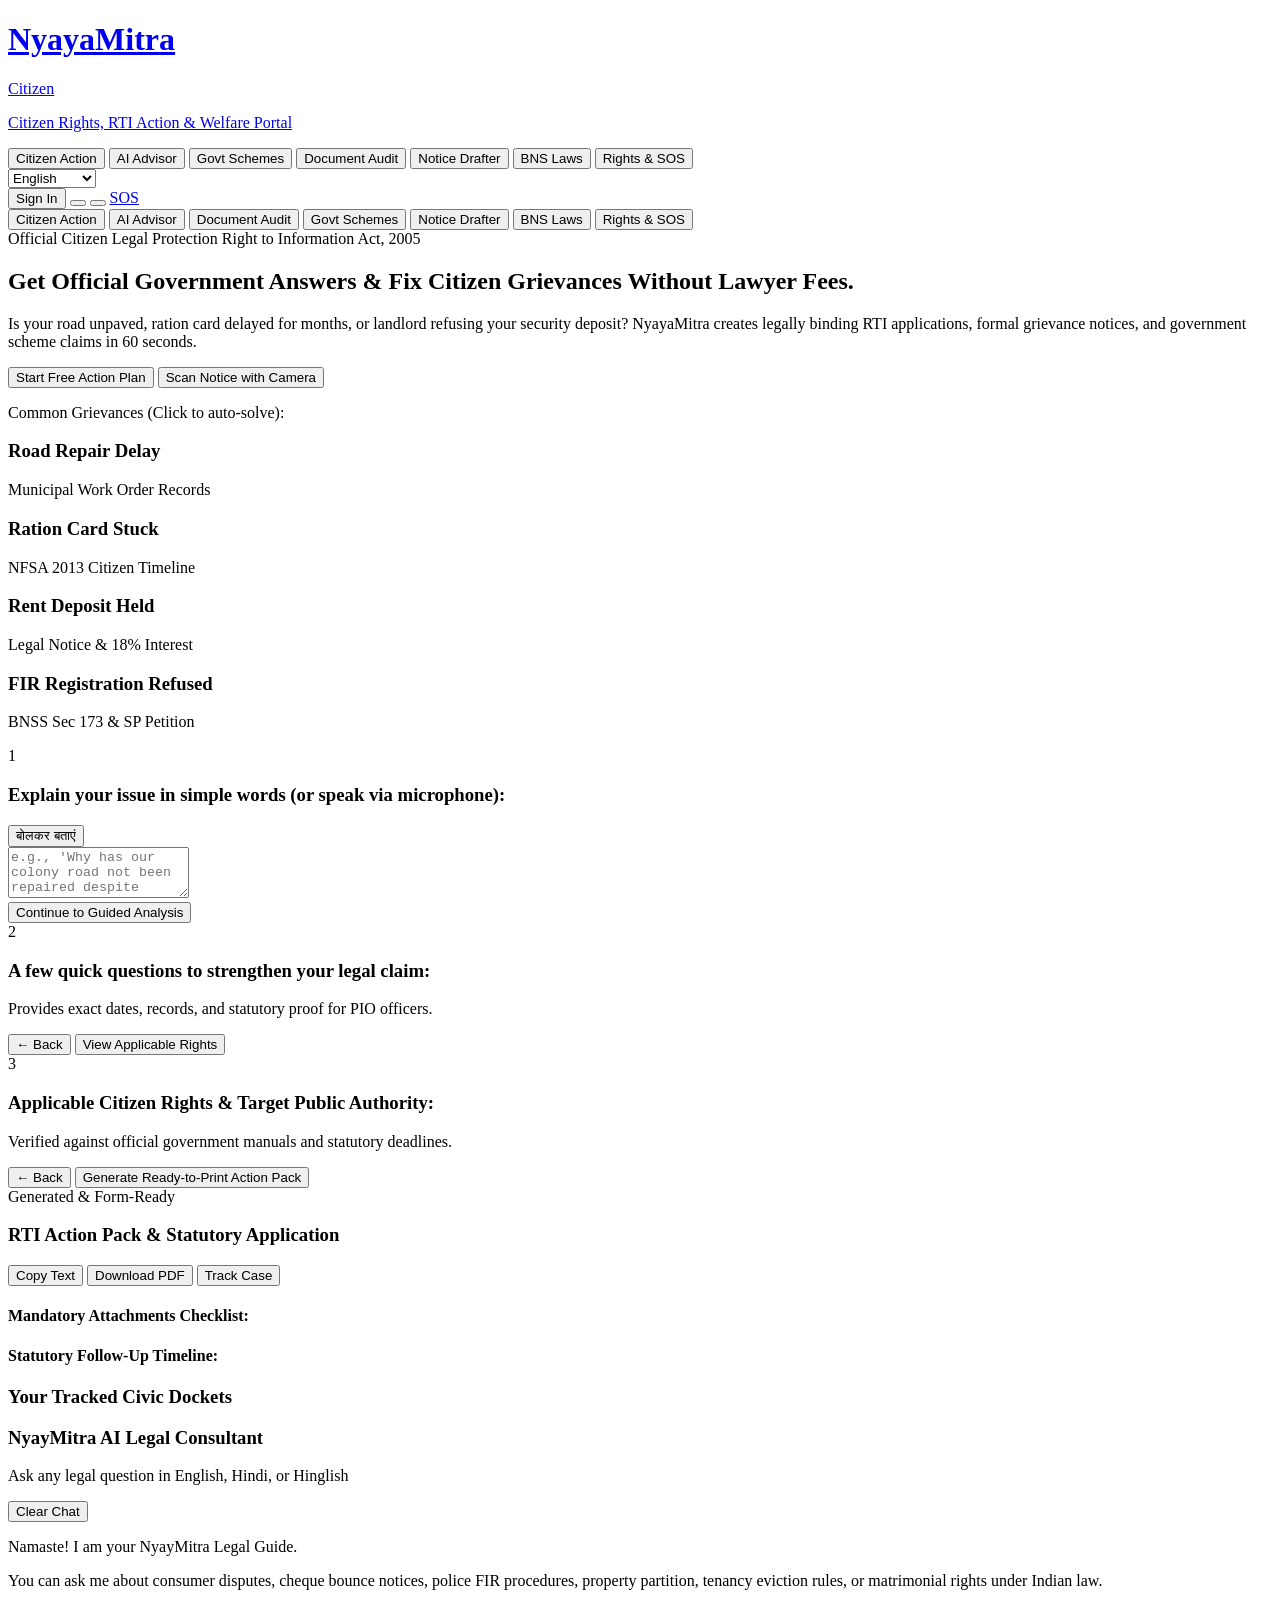
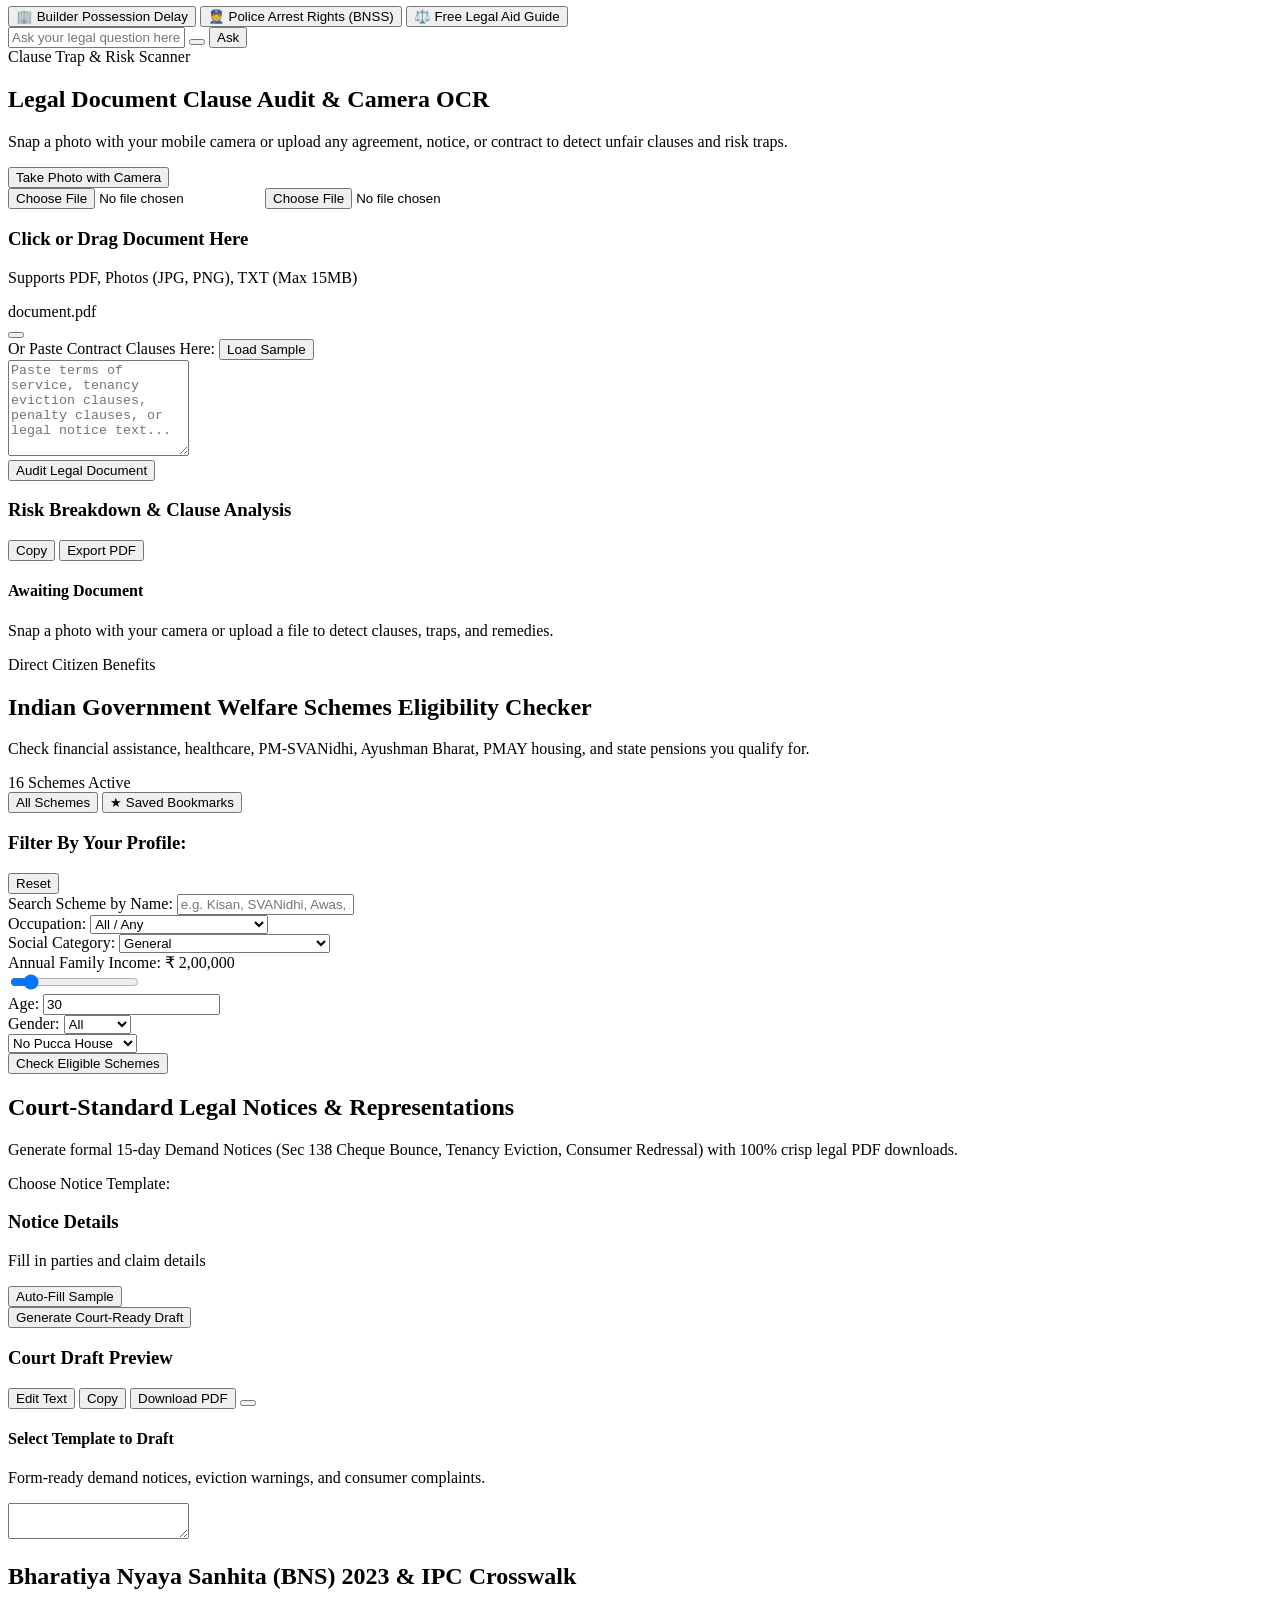
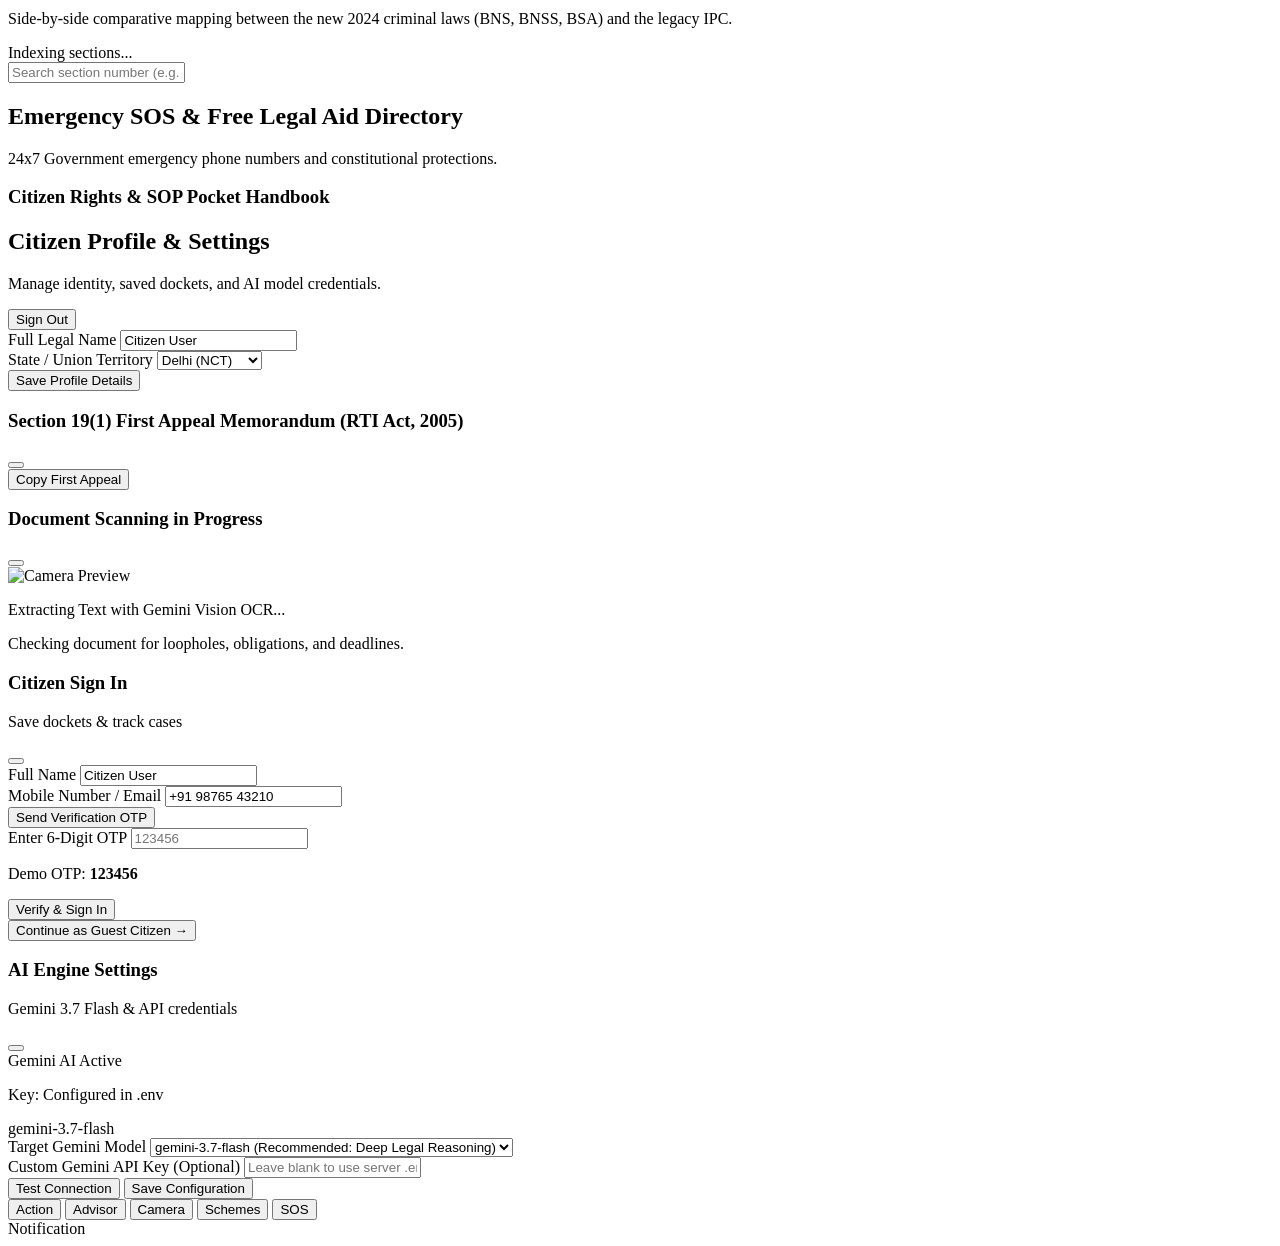
==== frontend/index.html @ b1fb7543 "fix(ux): resolve 15 usability heuristic issues across typography, layout, buttons, and accessibility" ====
<!DOCTYPE html>
<html lang="en">
<head>
  <meta charset="UTF-8" />
  <meta name="viewport" content="width=device-width, initial-scale=1.0, maximum-scale=1.0, user-scalable=no" />
  <title>NyayaMitra (न्यायमित्र) • Citizen Legal Rights, RTI Action & Welfare Portal</title>
  
  <!-- Modern Font Pairing: Plus Jakarta Sans (Primary Clean) + Fraunces (Editorial Display) + Fira Code -->
  <link rel="preconnect" href="https://fonts.googleapis.com">
  <link rel="preconnect" href="https://fonts.gstatic.com" crossorigin>
  <link href="https://fonts.googleapis.com/css2?family=Fira+Code:wght@400;500;600;700&family=Fraunces:ital,opsz,wght@0,9..144,500;0,9..144,600;0,9..144,700;0,9..144,800;1,9..144,600&family=Plus+Jakarta+Sans:ital,wght@0,300..800;1,300..800&display=swap" rel="stylesheet">
  
  <!-- Tailwind CSS CDN -->
  <script src="https://cdn.tailwindcss.com"></script>
  <script>
    tailwind.config = {
      darkMode: 'class',
      theme: {
        extend: {
          colors: {
            brand: {
              blue: '#004ac6',
              blueDark: '#003ea8',
              blueLight: '#dbe1ff',
              amber: '#d97706',
              amberLight: '#fef3c7',
              slate: '#0f172a'
            }
          },
          fontFamily: {
            sans: ['"Plus Jakarta Sans"', 'sans-serif'],
            heading: ['Fraunces', 'Georgia', 'serif'],
            mono: ['"Fira Code"', 'monospace']
          }
        }
      }
    }
  </script>

  <!-- Lucide Icons -->
  <script src="https://unpkg.com/lucide@latest"></script>
  
  <!-- Marked.js (Markdown parser) -->
  <script src="https://cdn.jsdelivr.net/npm/marked/marked.min.js"></script>

  <!-- html2pdf.js for client-side PDF export -->
  <script src="https://cdnjs.cloudflare.com/ajax/libs/html2pdf.js/0.10.1/html2pdf.bundle.min.js"></script>

  <!-- Custom Stylesheet -->
  <link rel="stylesheet" href="/css/styles.css?v=3.5" />
</head>
<body class="bg-slate-50 text-slate-900 min-h-screen flex flex-col antialiased selection:bg-blue-600 selection:text-white">

  <!-- ========================================== -->
  <!-- TOP APP HEADER & NAVIGATION (FIXES 8, 9, 12, 13) -->
  <!-- ========================================== -->
  <header class="header-nav sticky top-0 z-30 shadow-sm border-b border-slate-200 w-full bg-white/95 backdrop-blur-md overflow-x-hidden">
    <div class="max-w-7xl w-full mx-auto px-4 sm:px-6 lg:px-8">
      <div class="flex items-center justify-between h-16 gap-3">
        
        <!-- Logo & Brand Header Heading (Fix 9) -->
        <a href="#nyayasetu" onclick="window.nyayMitra?.switchTab('nyayasetu')" class="flex items-center gap-2.5 cursor-pointer group flex-shrink-0">
          <div class="w-9 h-9 rounded-lg bg-blue-600 text-white flex items-center justify-center shadow-md group-hover:bg-blue-700 transition-colors">
            <i data-lucide="scale" class="w-5 h-5"></i>
          </div>
          <div>
            <div class="flex items-center gap-1.5">
              <h1 class="font-bold text-base sm:text-lg tracking-tight text-slate-900 font-heading inline-block" data-i18n="brand.name">
                NyayaMitra
              </h1>
              <span class="text-xs px-1.5 py-0.5 rounded bg-blue-50 text-blue-700 font-mono font-bold border border-blue-200 uppercase">
                Citizen
              </span>
            </div>
            <!-- Legible Tagline >= 12px (Fix 4) -->
            <p class="text-xs text-slate-600 hidden xl:block" data-i18n="brand.tagline">Citizen Rights, RTI Action &amp; Welfare Portal</p>
          </div>
        </a>

        <!-- Desktop Navigation Tabs with Comfortable 6px Spacing (Fix 12) -->
        <nav class="hidden xl:flex items-center gap-1.5 p-1.5 rounded-lg bg-slate-100/90 border border-slate-200">
          <button class="nav-tab-btn active" data-tab="nyayasetu">
            <i data-lucide="compass" class="w-4 h-4"></i>
            <span data-i18n="nav.nyayasetu">Citizen Action</span>
          </button>
          <button class="nav-tab-btn" data-tab="chat">
            <i data-lucide="message-square" class="w-4 h-4"></i>
            <span data-i18n="nav.chat">AI Advisor</span>
          </button>
          <button class="nav-tab-btn" data-tab="schemes">
            <i data-lucide="award" class="w-4 h-4"></i>
            <span data-i18n="nav.schemes">Govt Schemes</span>
          </button>
          <button class="nav-tab-btn" data-tab="analyzer">
            <i data-lucide="scan" class="w-4 h-4"></i>
            <span data-i18n="nav.analyzer">Document Audit</span>
          </button>
          <button class="nav-tab-btn" data-tab="drafter">
            <i data-lucide="file-pen" class="w-4 h-4"></i>
            <span data-i18n="nav.drafter">Notice Drafter</span>
          </button>
          <button class="nav-tab-btn" data-tab="statutes">
            <i data-lucide="layers" class="w-4 h-4"></i>
            <span data-i18n="nav.statutes">BNS Laws</span>
          </button>
          <button class="nav-tab-btn" data-tab="rights">
            <i data-lucide="shield-alert" class="w-4 h-4"></i>
            <span data-i18n="nav.rights">Rights &amp; SOS</span>
          </button>
        </nav>

        <!-- Right Action Controls with Balanced Margins (Fix 13) -->
        <div class="flex items-center gap-2 flex-shrink-0">
          
          <!-- 8-Language Selector -->
          <div class="relative">
            <select id="language-select" class="appearance-none bg-white border border-slate-300 text-xs font-semibold text-slate-700 rounded-lg px-2.5 py-1.5 pr-7 focus:outline-none focus:border-blue-600 cursor-pointer shadow-sm">
              <option value="English">English</option>
              <option value="Hindi">हिन्दी (Hindi)</option>
              <option value="Hinglish">Hinglish</option>
              <option value="Marathi">मराठी</option>
              <option value="Bengali">বাংলা</option>
              <option value="Tamil">தமிழ்</option>
              <option value="Telugu">తెలుగు</option>
              <option value="Gujarati">ગુજરાતી</option>
            </select>
            <i data-lucide="globe" class="w-3.5 h-3.5 text-slate-400 absolute right-2 top-2.5 pointer-events-none"></i>
          </div>

          <!-- Citizen Auth Button / Pill -->
          <button id="header-user-pill" class="auth-open-btn btn btn-secondary btn-sm flex items-center gap-1.5">
            <i data-lucide="user" class="w-3.5 h-3.5 text-blue-600"></i>
            <span id="header-user-name">Sign In</span>
          </button>

          <!-- Day / Night Theme Toggle -->
          <button id="theme-toggle-btn" class="p-2 rounded-lg bg-white border border-slate-300 text-slate-700 hover:text-blue-600 hover:border-blue-400 transition-all shadow-sm" title="Toggle Day / Night Mode">
            <i id="theme-toggle-icon" data-lucide="moon" class="w-4 h-4"></i>
          </button>

          <!-- Settings -->
          <button id="settings-open-btn" class="p-2 rounded-lg bg-white border border-slate-300 text-slate-700 hover:text-blue-600 hover:border-blue-400 transition-all shadow-sm" title="Configure AI &amp; Model Settings">
            <i data-lucide="settings" class="w-4 h-4"></i>
          </button>

          <!-- SOS Quick Help Button -->
          <a href="#rights" onclick="window.nyayMitra?.switchTab('rights')" class="btn btn-danger btn-sm flex items-center gap-1 shadow-sm">
            <i data-lucide="phone-call" class="w-3.5 h-3.5"></i>
            <span>SOS</span>
          </a>
        </div>

      </div>

      <!-- Mobile / Tablet Scrollable Subnav Bar -->
      <div class="flex xl:hidden items-center overflow-x-auto py-2 px-0.5 gap-2 border-t border-slate-200 no-scrollbar touch-pan-x">
        <button class="nav-tab-btn active text-xs py-1.5 px-3 whitespace-nowrap rounded-lg flex items-center gap-1.5 shadow-sm" data-tab="nyayasetu">
          <i data-lucide="compass" class="w-3.5 h-3.5"></i> Citizen Action
        </button>
        <button class="nav-tab-btn text-xs py-1.5 px-3 whitespace-nowrap rounded-lg flex items-center gap-1.5 shadow-sm" data-tab="chat">
          <i data-lucide="message-square" class="w-3.5 h-3.5"></i> AI Advisor
        </button>
        <button class="nav-tab-btn text-xs py-1.5 px-3 whitespace-nowrap rounded-lg flex items-center gap-1.5 shadow-sm" data-tab="analyzer">
          <i data-lucide="scan" class="w-3.5 h-3.5"></i> Document Audit
        </button>
        <button class="nav-tab-btn text-xs py-1.5 px-3 whitespace-nowrap rounded-lg flex items-center gap-1.5 shadow-sm" data-tab="schemes">
          <i data-lucide="award" class="w-3.5 h-3.5"></i> Govt Schemes
        </button>
        <button class="nav-tab-btn text-xs py-1.5 px-3 whitespace-nowrap rounded-lg flex items-center gap-1.5 shadow-sm" data-tab="drafter">
          <i data-lucide="file-pen" class="w-3.5 h-3.5"></i> Notice Drafter
        </button>
        <button class="nav-tab-btn text-xs py-1.5 px-3 whitespace-nowrap rounded-lg flex items-center gap-1.5 shadow-sm" data-tab="statutes">
          <i data-lucide="layers" class="w-3.5 h-3.5"></i> BNS Laws
        </button>
        <button class="nav-tab-btn text-xs py-1.5 px-3 whitespace-nowrap rounded-lg flex items-center gap-1.5 shadow-sm" data-tab="rights">
          <i data-lucide="shield-alert" class="w-3.5 h-3.5"></i> Rights &amp; SOS
        </button>
      </div>
    </div>
  </header>

  <!-- ========================================== -->
  <!-- MAIN APPLICATION CONTAINER -->
  <!-- ========================================== -->
  <main class="flex-1 max-w-7xl w-full mx-auto p-4 sm:p-6 lg:p-8 space-y-6 pb-28 xl:pb-12">

    <!-- ========================================== -->
    <!-- TAB 1: NYAYASETU CITIZEN ACTION NAVIGATOR -->
    <!-- ========================================== -->
    <section id="view-nyayasetu" class="tab-view space-y-6 animate-fade-in">
      
      <!-- HERO BANNER -->
      <div class="glass-panel p-6 sm:p-8 space-y-5 bg-gradient-to-br from-white to-blue-50/40 border border-blue-100">
        <div class="flex flex-col lg:flex-row items-start lg:items-center justify-between gap-6">
          
          <div class="space-y-3 max-w-3xl">
            <div class="flex items-center gap-2">
              <span class="stamp-badge stamp-badge-blue">
                <i data-lucide="shield-check" class="w-3.5 h-3.5"></i>
                Official Citizen Legal Protection
              </span>
              <span class="text-xs text-slate-500 font-mono">Right to Information Act, 2005</span>
            </div>

            <h2 class="text-2xl sm:text-3xl lg:text-4xl font-bold tracking-tight text-slate-900 font-heading leading-tight">
              Get Official Government Answers &amp; Fix Citizen Grievances Without Lawyer Fees.
            </h2>

            <p class="text-sm sm:text-base text-slate-600 leading-relaxed font-sans">
              Is your road unpaved, ration card delayed for months, or landlord refusing your security deposit? NyayaMitra creates legally binding RTI applications, formal grievance notices, and government scheme claims in 60 seconds.
            </p>
          </div>

          <div class="flex flex-col sm:flex-row lg:flex-col gap-3 shrink-0 w-full lg:w-auto">
            <button onclick="document.getElementById('nyayasetu-step-1')?.scrollIntoView({behavior:'smooth'})" class="btn btn-primary px-5 py-3 text-sm shadow-md active:scale-95">
              <i data-lucide="sparkles" class="w-4 h-4"></i>
              <span>Start Free Action Plan</span>
            </button>
            <button onclick="window.nyayMitra?.switchTab('analyzer')" class="btn btn-secondary px-4 py-2.5 text-xs shadow-sm">
              <i data-lucide="camera" class="w-4 h-4 text-blue-600"></i>
              <span>Scan Notice with Camera</span>
            </button>
          </div>

        </div>

        <!-- 4 Fast Problem Clickers for Common Citizens -->
        <div class="pt-3 border-t border-slate-200/80">
          <p class="text-xs font-bold uppercase tracking-wider text-slate-500 mb-3 flex items-center gap-1.5">
            <i data-lucide="zap" class="w-3.5 h-3.5 text-amber-500"></i>
            Common Grievances (Click to auto-solve):
          </p>
          <div id="nyayasetu-demo-scenarios" class="grid grid-cols-1 sm:grid-cols-2 lg:grid-cols-4 gap-3">
            
            <div class="demo-pill glass-panel glass-panel-interactive p-3.5 rounded-lg border border-slate-200 hover:border-blue-400 flex items-center gap-3" data-problem="Why has our colony road not been repaired despite tender approval 6 months ago?">
              <div class="w-9 h-9 rounded-lg bg-amber-100 text-amber-700 flex items-center justify-center shrink-0">
                <i data-lucide="construction" class="w-4 h-4"></i>
              </div>
              <div>
                <h3 class="font-bold text-xs text-slate-900">Road Repair Delay</h3>
                <p class="text-xs text-slate-500">Municipal Work Order Records</p>
              </div>
            </div>

            <div class="demo-pill glass-panel glass-panel-interactive p-3.5 rounded-lg border border-slate-200 hover:border-blue-400 flex items-center gap-3" data-problem="My ration card application has been pending for over 90 days with no update from Food Inspector.">
              <div class="w-9 h-9 rounded-lg bg-emerald-100 text-emerald-700 flex items-center justify-center shrink-0">
                <i data-lucide="utensils" class="w-4 h-4"></i>
              </div>
              <div>
                <h3 class="font-bold text-xs text-slate-900">Ration Card Stuck</h3>
                <p class="text-xs text-slate-500">NFSA 2013 Citizen Timeline</p>
              </div>
            </div>

            <div class="demo-pill glass-panel glass-panel-interactive p-3.5 rounded-lg border border-slate-200 hover:border-blue-400 flex items-center gap-3" data-problem="Landlord has wrongfully withheld ₹50,000 security deposit after 30 days of vacating rental house.">
              <div class="w-9 h-9 rounded-lg bg-blue-100 text-blue-700 flex items-center justify-center shrink-0">
                <i data-lucide="home" class="w-4 h-4"></i>
              </div>
              <div>
                <h3 class="font-bold text-xs text-slate-900">Rent Deposit Held</h3>
                <p class="text-xs text-slate-500">Legal Notice &amp; 18% Interest</p>
              </div>
            </div>

            <div class="demo-pill glass-panel glass-panel-interactive p-3.5 rounded-lg border border-slate-200 hover:border-blue-400 flex items-center gap-3" data-problem="Police station refused to register my FIR regarding mobile theft and forced me to take loss report only.">
              <div class="w-9 h-9 rounded-lg bg-rose-100 text-rose-700 flex items-center justify-center shrink-0">
                <i data-lucide="shield-alert" class="w-4 h-4"></i>
              </div>
              <div>
                <h3 class="font-bold text-xs text-slate-900">FIR Registration Refused</h3>
                <p class="text-xs text-slate-500">BNSS Sec 173 &amp; SP Petition</p>
              </div>
            </div>

          </div>
        </div>
      </div>

      <!-- STEP 1: PROBLEM INPUT -->
      <div id="nyayasetu-step-1" class="glass-panel p-6 sm:p-8 space-y-4 bg-white border border-slate-200">
        <div class="flex items-center justify-between">
          <div class="flex items-center gap-2.5">
            <span class="w-7 h-7 rounded-full bg-blue-600 text-white font-bold text-xs flex items-center justify-center shadow-sm">1</span>
            <h3 class="font-bold text-base sm:text-lg text-slate-900 font-heading">
              Explain your issue in simple words (or speak via microphone):
            </h3>
          </div>
          <button id="nyayasetu-voice-btn" class="btn btn-secondary btn-sm flex items-center gap-1.5" title="बोलकर बताएं">
            <i data-lucide="mic" class="w-3.5 h-3.5 text-blue-600"></i>
            <span>बोलकर बताएं</span>
          </button>
        </div>

        <div class="relative">
          <textarea 
            id="nyayasetu-problem-input" 
            rows="3" 
            placeholder="e.g., 'Why has our colony road not been repaired despite tender approval 6 months ago?' or 'My ration card application has been stuck for 90 days with no update from food inspector'..." 
            class="w-full px-4 py-3 rounded-lg bg-white border border-slate-300 text-sm text-slate-900 placeholder-slate-400 focus:outline-none focus:ring-2 focus:ring-blue-500 focus:border-transparent transition-all shadow-inner"
          ></textarea>
        </div>

        <div class="flex justify-end">
          <button id="nyayasetu-problem-submit" class="btn btn-primary px-6 py-2.5 text-sm shadow-md flex items-center gap-2">
            <span>Continue to Guided Analysis</span>
            <i data-lucide="arrow-right" class="w-4 h-4"></i>
          </button>
        </div>
      </div>

      <!-- STEP 2: QUESTIONNAIRE -->
      <div id="nyayasetu-step-2" class="glass-panel p-6 sm:p-8 space-y-5 bg-white border border-slate-200 hidden">
        <div class="flex items-center gap-2.5 pb-3 border-b border-slate-200">
          <span class="w-7 h-7 rounded-full bg-blue-600 text-white font-bold text-xs flex items-center justify-center shadow-sm">2</span>
          <div>
            <h3 class="font-bold text-base text-slate-900 font-heading">A few quick questions to strengthen your legal claim:</h3>
            <p class="text-xs text-slate-600">Provides exact dates, records, and statutory proof for PIO officers.</p>
          </div>
        </div>

        <div id="nyayasetu-questionnaire-fields" class="space-y-4"></div>

        <div class="flex items-center justify-between pt-3 border-t border-slate-200">
          <button id="nyayasetu-step2-back" class="btn btn-secondary btn-sm">
            ← Back
          </button>
          <button id="nyayasetu-step2-next" class="btn btn-primary btn-sm shadow-md flex items-center gap-1.5">
            <span>View Applicable Rights</span>
            <i data-lucide="arrow-right" class="w-4 h-4"></i>
          </button>
        </div>
      </div>

      <!-- STEP 3: RIGHTS SUMMARY -->
      <div id="nyayasetu-step-3" class="glass-panel p-6 sm:p-8 space-y-5 bg-white border border-slate-200 hidden">
        <div class="flex items-center gap-2.5 pb-3 border-b border-slate-200">
          <span class="w-7 h-7 rounded-full bg-blue-600 text-white font-bold text-xs flex items-center justify-center shadow-sm">3</span>
          <div>
            <h3 class="font-bold text-base text-slate-900 font-heading">Applicable Citizen Rights &amp; Target Public Authority:</h3>
            <p class="text-xs text-slate-600">Verified against official government manuals and statutory deadlines.</p>
          </div>
        </div>

        <div id="nyayasetu-rights-summary" class="prose-legal text-sm"></div>

        <div class="flex items-center justify-between pt-3 border-t border-slate-200">
          <button id="nyayasetu-step3-back" class="btn btn-secondary btn-sm">
            ← Back
          </button>
          <button id="nyayasetu-step3-next" class="btn btn-success btn-sm shadow-md flex items-center gap-1.5">
            <i data-lucide="file-check" class="w-4 h-4"></i>
            <span>Generate Ready-to-Print Action Pack</span>
          </button>
        </div>
      </div>

      <!-- STEP 4: ACTION PACK & PDF -->
      <div id="nyayasetu-step-4" class="glass-panel p-6 sm:p-8 space-y-5 bg-white border border-slate-200 hidden">
        <div class="flex flex-col sm:flex-row items-start sm:items-center justify-between gap-3 pb-3 border-b border-slate-200">
          <div>
            <span class="stamp-badge stamp-badge-emerald mb-1">Generated &amp; Form-Ready</span>
            <h3 id="nyayasetu-ap-title" class="font-bold text-lg text-slate-900 font-heading">
              RTI Action Pack &amp; Statutory Application
            </h3>
          </div>
          <div class="flex gap-2 w-full sm:w-auto">
            <button id="nyayasetu-copy-rti-btn" class="btn btn-secondary btn-sm flex-1 sm:flex-initial">
              <i data-lucide="copy" class="w-3.5 h-3.5"></i> Copy Text
            </button>
            <button id="nyayasetu-download-ap-btn" class="btn btn-primary btn-sm flex-1 sm:flex-initial shadow-md">
              <i data-lucide="download" class="w-3.5 h-3.5"></i> Download PDF
            </button>
            <button id="nyayasetu-save-case-btn" class="btn btn-success btn-sm shadow-md">
              <i data-lucide="bookmark" class="w-3.5 h-3.5"></i> Track Case
            </button>
          </div>
        </div>

        <!-- Court Paper Style RTI Draft Preview -->
        <div class="court-paper p-6 sm:p-8 bg-white border border-slate-300 rounded-lg">
          <div id="nyayasetu-rti-draft" class="prose-legal text-sm"></div>
          <div id="nyayasetu-grievance-draft" class="hidden"></div>
        </div>

        <div class="grid grid-cols-1 md:grid-cols-2 gap-4 pt-2">
          <div class="p-4 rounded-lg bg-slate-50 border border-slate-200">
            <h4 class="font-bold text-xs uppercase tracking-wider text-slate-700 mb-2 flex items-center gap-1.5">
              <i data-lucide="check-square" class="w-4 h-4 text-blue-600"></i>
              Mandatory Attachments Checklist:
            </h4>
            <ul id="nyayasetu-checklist" class="space-y-1.5 text-xs text-slate-600"></ul>
          </div>

          <div class="p-4 rounded-lg bg-slate-50 border border-slate-200">
            <h4 class="font-bold text-xs uppercase tracking-wider text-slate-700 mb-2 flex items-center gap-1.5">
              <i data-lucide="calendar" class="w-4 h-4 text-amber-600"></i>
              Statutory Follow-Up Timeline:
            </h4>
            <div id="nyayasetu-timeline" class="space-y-2 text-xs text-slate-600"></div>
          </div>
        </div>
      </div>

      <!-- STEP 5: TRACKED CASES -->
      <div id="nyayasetu-step-5" class="glass-panel p-6 sm:p-8 space-y-4 bg-white border border-slate-200 hidden">
        <h3 class="font-bold text-lg text-slate-900 font-heading">Your Tracked Civic Dockets</h3>
        <div id="nyayasetu-tracked-cases-list" class="space-y-3"></div>
      </div>

    </section>

    <!-- ========================================== -->
    <!-- TAB 2: AI LEGAL ADVISOR (CHAT) -->
    <!-- ========================================== -->
    <section id="view-chat" class="tab-view hidden space-y-6 animate-fade-in">
      <div class="glass-panel p-5 sm:p-6 flex flex-col h-[650px] max-h-[80vh] bg-white border border-slate-200">
        <div class="flex items-center justify-between pb-3 mb-3 border-b border-slate-200">
          <div class="flex items-center gap-2.5">
            <div class="w-8 h-8 rounded-lg bg-blue-100 text-blue-700 flex items-center justify-center">
              <i data-lucide="bot" class="w-5 h-5"></i>
            </div>
            <div>
              <h3 class="font-bold text-sm text-slate-900">NyayMitra AI Legal Consultant</h3>
              <p class="text-xs text-slate-600">Ask any legal question in English, Hindi, or Hinglish</p>
            </div>
          </div>
          <button id="chat-clear-btn" class="btn btn-secondary btn-sm flex items-center gap-1">
            <i data-lucide="trash-2" class="w-3.5 h-3.5"></i> Clear Chat
          </button>
        </div>

        <div id="chat-messages" class="flex-1 overflow-y-auto space-y-3.5 pr-2">
          <!-- Initial Bot Welcome Message -->
          <div class="flex items-start gap-2.5">
            <div class="w-7 h-7 rounded-full bg-blue-600 text-white flex items-center justify-center text-xs shrink-0 mt-0.5">
              <i data-lucide="scale" class="w-3.5 h-3.5"></i>
            </div>
            <div class="chat-bubble-bot p-4 rounded-2xl bg-white border border-slate-200 text-slate-800 text-xs sm:text-sm space-y-2 shadow-sm flex-1">
              <p class="font-bold text-xs text-blue-700">Namaste! I am your NyayMitra Legal Guide.</p>
              <p>You can ask me about consumer disputes, cheque bounce notices, police FIR procedures, property partition, tenancy eviction rules, or matrimonial rights under Indian law.</p>
              <div id="quick-prompt-chips" class="flex flex-wrap gap-1.5 pt-1">
                <button class="quick-chip text-xs px-3 py-1.5 rounded-lg bg-slate-100 hover:bg-blue-50 hover:text-blue-700 border border-slate-200 transition-colors" data-prompt="What should I do if a builder delays flat possession by 2 years?">
                  🏢 Builder Possession Delay
                </button>
                <button class="quick-chip text-xs px-3 py-1.5 rounded-lg bg-slate-100 hover:bg-blue-50 hover:text-blue-700 border border-slate-200 transition-colors" data-prompt="Can police arrest someone without a warrant in a bailable offence?">
                  👮 Police Arrest Rights (BNSS)
                </button>
                <button class="quick-chip text-xs px-3 py-1.5 rounded-lg bg-slate-100 hover:bg-blue-50 hover:text-blue-700 border border-slate-200 transition-colors" data-prompt="How do I get free legal aid from NALSA / DLSA?">
                  ⚖️ Free Legal Aid Guide
                </button>
              </div>
            </div>
          </div>
        </div>

        <div class="pt-3 border-t border-slate-200">
          <div class="flex items-center gap-2">
            <input 
              id="chat-input" 
              type="text" 
              placeholder="Ask your legal question here (e.g. 'How to respond to a legal notice?')..." 
              class="flex-1 px-4 py-2.5 rounded-lg bg-white border border-slate-300 text-xs sm:text-sm text-slate-900 focus:outline-none focus:border-blue-600 shadow-inner"
            />
            <button id="chat-voice-btn" class="btn btn-secondary p-2.5" title="Voice Input">
              <i data-lucide="mic" class="w-4 h-4"></i>
            </button>
            <button id="chat-send-btn" class="btn btn-primary px-4 py-2.5 text-xs sm:text-sm shadow-md flex items-center gap-1.5">
              <span>Ask</span>
              <i data-lucide="send" class="w-3.5 h-3.5"></i>
            </button>
          </div>
        </div>
      </div>
    </section>

    <!-- ========================================== -->
    <!-- TAB 3: DOCUMENT AUDIT & MOBILE CAMERA OCR (FIXES 6, 7, 10, 14, 15) -->
    <!-- ========================================== -->
    <section id="view-analyzer" class="tab-view hidden space-y-6 animate-fade-in">
      <div class="glass-panel p-6 rounded-2xl bg-gradient-to-r from-blue-50/60 to-white border border-blue-100">
        <div class="flex flex-col md:flex-row items-start md:items-center justify-between gap-4 py-1">
          <div>
            <span class="stamp-badge stamp-badge-blue mb-1.5">Clause Trap &amp; Risk Scanner</span>
            <h2 class="text-xl sm:text-2xl font-bold text-slate-900 font-heading">
              Legal Document Clause Audit &amp; Camera OCR
            </h2>
            <p class="text-xs sm:text-sm text-slate-600 mt-1">
              Snap a photo with your mobile camera or upload any agreement, notice, or contract to detect unfair clauses and risk traps.
            </p>
          </div>
          
          <!-- Vertically Aligned Action Button (Fix 15) -->
          <button id="analyzer-camera-btn" class="btn btn-primary w-full md:w-auto md:self-center px-4 py-2.5 text-xs sm:text-sm shadow-md flex items-center justify-center gap-2 shrink-0">
            <i data-lucide="camera" class="w-4 h-4"></i>
            <span>Take Photo with Camera</span>
          </button>
        </div>
      </div>

      <div class="grid grid-cols-1 lg:grid-cols-12 gap-6">
        <!-- Input Column -->
        <div class="lg:col-span-5 space-y-4">
          <div class="glass-panel p-5 space-y-4 bg-white border border-slate-200">
            
            <input type="file" id="analyzer-file-input" accept=".pdf,.txt,.md,.jpg,.jpeg,.png,.webp" class="hidden" />
            <input type="file" id="analyzer-camera-input" accept="image/*" capture="environment" class="hidden" />

            <!-- Dropzone with Logical H3 Heading (Fix 10) & Accessible Font Size (Fix 6) -->
            <div id="analyzer-dropzone" class="border-2 border-dashed border-slate-300 hover:border-blue-500 rounded-lg p-6 text-center cursor-pointer transition-all bg-slate-50/60 hover:bg-blue-50/30">
              <div class="w-11 h-11 rounded-lg bg-blue-100 text-blue-600 flex items-center justify-center mx-auto mb-2.5">
                <i data-lucide="upload-cloud" class="w-5 h-5"></i>
              </div>
              <h3 class="text-sm font-bold text-slate-800">Click or Drag Document Here</h3>
              <p class="text-xs text-slate-600 mt-1">Supports PDF, Photos (JPG, PNG), TXT (Max 15MB)</p>
            </div>

            <div id="analyzer-file-status" class="hidden p-3 rounded-lg bg-blue-50 border border-blue-200 flex items-center justify-between">
              <div class="flex items-center gap-2 overflow-hidden">
                <i data-lucide="file-check" class="w-4 h-4 text-blue-600 shrink-0"></i>
                <span id="analyzer-filename" class="text-xs font-semibold text-blue-900 truncate">document.pdf</span>
              </div>
              <button id="analyzer-remove-file" class="text-slate-400 hover:text-red-600 p-1"><i data-lucide="x" class="w-4 h-4"></i></button>
            </div>

            <div>
              <div class="flex justify-between items-center mb-1.5">
                <label class="text-xs font-bold text-slate-700">Or Paste Contract Clauses Here:</label>
                <!-- Prominent Secondary Action Button (Fix 14) -->
                <button id="analyzer-sample-doc-btn" class="px-2.5 py-1 rounded-lg bg-blue-50 hover:bg-blue-100 text-blue-700 text-xs font-semibold flex items-center gap-1 border border-blue-200 transition-colors">
                  <i data-lucide="file-text" class="w-3 h-3"></i>
                  <span>Load Sample</span>
                </button>
              </div>
              <textarea 
                id="analyzer-text-input" 
                rows="6" 
                placeholder="Paste terms of service, tenancy eviction clauses, penalty clauses, or legal notice text..." 
                class="w-full px-3.5 py-2.5 rounded-lg bg-white border border-slate-300 text-xs text-slate-900 focus:outline-none focus:border-blue-600 shadow-inner font-mono"
              ></textarea>
            </div>

            <button id="analyzer-submit-btn" class="btn btn-primary w-full py-3 text-xs sm:text-sm shadow-md flex items-center justify-center gap-2">
              <i data-lucide="shield-search" class="w-4 h-4"></i>
              <span>Audit Legal Document</span>
            </button>
          </div>
        </div>

        <!-- Analysis Results Column -->
        <div class="lg:col-span-7">
          <div class="glass-panel p-5 min-h-[500px] flex flex-col bg-white border border-slate-200">
            <!-- Non-all-caps section heading (Fix 7) -->
            <div class="flex items-center justify-between pb-3 mb-3 border-b border-slate-200">
              <h3 class="text-sm font-bold text-slate-900 flex items-center gap-2">
                <i data-lucide="clipboard-check" class="w-4 h-4 text-blue-600"></i>
                Risk Breakdown &amp; Clause Analysis
              </h3>
              <div class="flex gap-2">
                <button id="analyzer-copy-btn" class="btn btn-secondary btn-sm flex items-center gap-1">
                  <i data-lucide="copy" class="w-3.5 h-3.5"></i> <span>Copy</span>
                </button>
                <button id="analyzer-pdf-btn" class="btn btn-primary btn-sm flex items-center gap-1 shadow-sm">
                  <i data-lucide="download" class="w-3.5 h-3.5"></i> <span>Export PDF</span>
                </button>
              </div>
            </div>

            <div id="analyzer-results-placeholder" class="flex-1 flex flex-col items-center justify-center p-10 text-center text-slate-400">
              <div class="w-14 h-14 rounded-lg bg-blue-50 text-blue-600 flex items-center justify-center mb-3">
                <i data-lucide="scan" class="w-7 h-7"></i>
              </div>
              <h4 class="font-bold text-slate-700 text-sm mb-1">Awaiting Document</h4>
              <p class="text-xs text-slate-600 max-w-sm">Snap a photo with your camera or upload a file to detect clauses, traps, and remedies.</p>
            </div>

            <div id="analyzer-results-box" class="hidden flex-1 overflow-y-auto max-h-[550px] pr-2">
              <div id="analyzer-results-content" class="prose-legal text-xs sm:text-sm"></div>
            </div>
          </div>
        </div>
      </div>
    </section>

    <!-- ========================================== -->
    <!-- TAB 4: WELFARE SCHEMES CHECKER -->
    <!-- ========================================== -->
    <section id="view-schemes" class="tab-view hidden space-y-6 animate-fade-in">
      <div class="glass-panel p-6 rounded-2xl bg-gradient-to-r from-emerald-50/60 to-white border border-emerald-100">
        <div class="flex flex-col md:flex-row items-start md:items-center justify-between gap-4">
          <div>
            <span class="stamp-badge stamp-badge-emerald mb-1">Direct Citizen Benefits</span>
            <h2 class="text-xl sm:text-2xl font-bold text-slate-900 font-heading">
              Indian Government Welfare Schemes Eligibility Checker
            </h2>
            <p class="text-xs sm:text-sm text-slate-600 mt-0.5">
              Check financial assistance, healthcare, PM-SVANidhi, Ayushman Bharat, PMAY housing, and state pensions you qualify for.
            </p>
          </div>
          <span id="schemes-match-count" class="px-3 py-1 rounded-lg text-xs font-mono font-bold bg-emerald-100 text-emerald-800 border border-emerald-200">
            16 Schemes Active
          </span>
        </div>

        <div class="flex items-center gap-2 pt-3 border-t border-emerald-100/80">
          <button id="schemes-tab-all-btn" class="btn btn-success btn-sm shadow-sm">
            All Schemes
          </button>
          <button id="schemes-tab-bookmarked-btn" class="btn btn-secondary btn-sm">
            ★ Saved Bookmarks
          </button>
        </div>
      </div>

      <div class="grid grid-cols-1 lg:grid-cols-12 gap-6">
        <!-- Filter Form -->
        <div class="lg:col-span-4 glass-panel p-5 space-y-4 bg-white border border-slate-200">
          <div class="flex justify-between items-center border-b border-slate-200 pb-2">
            <h3 class="font-bold text-sm text-slate-800">Filter By Your Profile:</h3>
            <button id="scheme-reset-btn" class="text-xs text-slate-600 hover:text-slate-900 font-medium">Reset</button>
          </div>

          <div>
            <label class="block text-xs font-bold text-slate-700 mb-1">Search Scheme by Name:</label>
            <input id="scheme-search-input" type="text" placeholder="e.g. Kisan, SVANidhi, Awas, Ayushman..." class="w-full px-3 py-2 rounded-lg bg-white border border-slate-300 text-xs text-slate-800 shadow-inner" />
          </div>
          
          <div>
            <label class="block text-xs font-bold text-slate-700 mb-1">Occupation:</label>
            <select id="scheme-occ-select" class="w-full px-3 py-2 rounded-lg bg-white border border-slate-300 text-xs font-semibold text-slate-800 shadow-inner">
              <option value="Any">All / Any</option>
              <option value="Street Vendor">Street Vendor / Small Stall</option>
              <option value="Farmer">Farmer / Agriculture</option>
              <option value="Construction Worker">Construction / Daily Wage</option>
              <option value="Student">Student / Unemployed</option>
              <option value="Salaried">Salaried / Private</option>
            </select>
          </div>

          <div>
            <label class="block text-xs font-bold text-slate-700 mb-1">Social Category:</label>
            <select id="scheme-cat-select" class="w-full px-3 py-2 rounded-lg bg-white border border-slate-300 text-xs font-semibold text-slate-800 shadow-inner">
              <option value="General">General</option>
              <option value="OBC">OBC (Other Backward Classes)</option>
              <option value="SC">SC (Scheduled Caste)</option>
              <option value="ST">ST (Scheduled Tribe)</option>
              <option value="EWS">EWS (Economically Weaker)</option>
            </select>
          </div>

          <div>
            <div class="flex justify-between items-center mb-1">
              <label class="text-xs font-bold text-slate-700">Annual Family Income:</label>
              <span id="scheme-income-display" class="text-xs font-mono font-bold text-emerald-700">₹ 2,00,000</span>
            </div>
            <input id="scheme-income-input" type="range" min="30000" max="1500000" step="10000" value="200000" class="w-full accent-emerald-600" />
          </div>

          <div class="grid grid-cols-2 gap-2">
            <div>
              <label class="block text-xs font-bold text-slate-700 mb-1">Age:</label>
              <input id="scheme-age-input" type="number" value="30" class="w-full px-3 py-2 rounded-lg bg-white border border-slate-300 text-xs text-slate-800 shadow-inner" />
            </div>
            <div>
              <label class="block text-xs font-bold text-slate-700 mb-1">Gender:</label>
              <select id="scheme-gender-select" class="w-full px-3 py-2 rounded-lg bg-white border border-slate-300 text-xs text-slate-800 shadow-inner">
                <option value="All">All</option>
                <option value="Female">Female</option>
                <option value="Male">Male</option>
              </select>
            </div>
          </div>

          <div class="hidden">
            <select id="scheme-housing-select">
              <option value="no">No Pucca House</option>
              <option value="yes">Has Pucca House</option>
            </select>
          </div>

          <div id="schemes-category-tabs" class="flex flex-wrap gap-1 pt-1"></div>

          <button id="scheme-find-btn" class="btn btn-success w-full py-2.5 text-xs shadow-md flex items-center justify-center gap-1.5">
            <i data-lucide="search" class="w-4 h-4"></i> Check Eligible Schemes
          </button>
        </div>

        <!-- Schemes Grid -->
        <div class="lg:col-span-8 space-y-4">
          <div id="schemes-results-grid" class="grid grid-cols-1 sm:grid-cols-2 gap-4"></div>
        </div>
      </div>
    </section>

    <!-- ========================================== -->
    <!-- TAB 5: NOTICE & LEGAL DRAFTING -->
    <!-- ========================================== -->
    <section id="view-drafter" class="tab-view hidden space-y-6 animate-fade-in">
      <div class="glass-panel p-6 rounded-2xl bg-gradient-to-r from-blue-50/60 to-white border border-blue-100">
        <h2 class="text-xl sm:text-2xl font-bold text-slate-900 font-heading">
          Court-Standard Legal Notices &amp; Representations
        </h2>
        <p class="text-xs sm:text-sm text-slate-600 mt-0.5">
          Generate formal 15-day Demand Notices (Sec 138 Cheque Bounce, Tenancy Eviction, Consumer Redressal) with 100% crisp legal PDF downloads.
        </p>
      </div>

      <div class="grid grid-cols-1 lg:grid-cols-12 gap-6">
        <div class="lg:col-span-5 space-y-4">
          <div class="glass-panel p-5 space-y-4 bg-white border border-slate-200">
            <div>
              <label class="block text-xs font-bold text-slate-700 mb-1">Choose Notice Template:</label>
              <div id="drafter-template-list" class="space-y-1.5 max-h-[160px] overflow-y-auto pr-1"></div>
            </div>

            <div class="pt-2 border-t border-slate-200">
              <div class="flex justify-between items-center mb-2">
                <div>
                  <h3 class="font-bold text-xs text-slate-900">Notice Details</h3>
                  <p id="drafter-form-desc" class="text-xs text-slate-600">Fill in parties and claim details</p>
                </div>
                <button id="drafter-fill-sample-btn" class="btn btn-secondary btn-sm text-blue-700">Auto-Fill Sample</button>
              </div>
              <div id="drafter-dynamic-form" class="space-y-3 max-h-[360px] overflow-y-auto pr-1"></div>
            </div>

            <button id="drafter-generate-btn" class="btn btn-primary w-full py-2.5 text-xs shadow-md flex items-center justify-center gap-1.5">
              <i data-lucide="sparkles" class="w-4 h-4"></i> Generate Court-Ready Draft
            </button>
          </div>
        </div>

        <div class="lg:col-span-7">
          <div class="glass-panel p-5 min-h-[500px] flex flex-col bg-white border border-slate-200">
            <div class="flex items-center justify-between pb-3 mb-3 border-b border-slate-200">
              <h3 class="text-sm font-bold text-slate-900 flex items-center gap-1.5">
                <i data-lucide="file-text" class="w-4 h-4 text-blue-600"></i>
                Court Draft Preview
              </h3>
              <div class="flex gap-2">
                <button id="drafter-view-toggle" class="btn btn-secondary btn-sm flex items-center gap-1">
                  <i data-lucide="code" class="w-3.5 h-3.5"></i> <span>Edit Text</span>
                </button>
                <button id="drafter-copy-btn" class="btn btn-secondary btn-sm flex items-center gap-1">
                  <i data-lucide="copy" class="w-3.5 h-3.5"></i> Copy
                </button>
                <button id="drafter-pdf-btn" class="btn btn-primary btn-sm flex items-center gap-1 shadow-md">
                  <i data-lucide="download" class="w-3.5 h-3.5"></i> Download PDF
                </button>
                <button id="drafter-print-btn" class="hidden"></button>
              </div>
            </div>

            <div id="drafter-preview-placeholder" class="flex-1 flex flex-col items-center justify-center p-10 text-center text-slate-400">
              <div class="w-12 h-12 rounded-lg bg-blue-50 text-blue-600 flex items-center justify-center mb-2">
                <i data-lucide="file-text" class="w-6 h-6"></i>
              </div>
              <h4 class="font-bold text-slate-700 text-sm">Select Template to Draft</h4>
              <p class="text-xs text-slate-600">Form-ready demand notices, eviction warnings, and consumer complaints.</p>
            </div>

            <div id="drafter-preview-content-box" class="hidden flex-1 overflow-y-auto max-h-[550px]">
              <div id="court-document-preview" class="court-paper p-6 prose-legal text-xs sm:text-sm bg-white text-slate-900 border border-slate-300 rounded-lg"></div>
              <textarea id="drafter-raw-editor" class="hidden w-full h-[400px] p-4 font-mono text-xs border border-slate-300 rounded-lg bg-white"></textarea>
            </div>
          </div>
        </div>
      </div>
    </section>

    <!-- ========================================== -->
    <!-- TAB 6: BNS / IPC STATUTE CROSSWALK -->
    <!-- ========================================== -->
    <section id="view-statutes" class="tab-view hidden space-y-6 animate-fade-in">
      <div class="glass-panel p-6 space-y-4 bg-white border border-slate-200">
        <div class="flex flex-col sm:flex-row sm:items-center justify-between gap-2">
          <div>
            <h2 class="text-xl sm:text-2xl font-bold text-slate-900 font-heading">
              Bharatiya Nyaya Sanhita (BNS) 2023 &amp; IPC Crosswalk
            </h2>
            <p class="text-xs sm:text-sm text-slate-600">
              Side-by-side comparative mapping between the new 2024 criminal laws (BNS, BNSS, BSA) and the legacy IPC.
            </p>
          </div>
          <span id="statutes-count-badge" class="px-3 py-1 rounded-lg text-xs font-mono font-bold bg-blue-50 text-blue-700 border border-blue-200">
            Indexing sections...
          </span>
        </div>

        <div class="space-y-2">
          <div class="relative">
            <i data-lucide="search" class="w-4 h-4 text-slate-400 absolute left-3.5 top-3"></i>
            <input 
              id="statutes-search-input" 
              type="text" 
              placeholder="Search section number (e.g. '420', '302', '138') or keyword ('Theft', 'Cheating', 'Bail')..." 
              class="w-full pl-10 pr-4 py-2.5 rounded-lg bg-white border border-slate-300 text-xs sm:text-sm text-slate-800 shadow-inner"
            />
          </div>
          <div id="statutes-category-filters" class="flex items-center gap-1.5 overflow-x-auto pb-1 no-scrollbar"></div>
        </div>
      </div>

      <div id="statutes-grid" class="grid grid-cols-1 md:grid-cols-2 lg:grid-cols-3 gap-4"></div>
    </section>

    <!-- ========================================== -->
    <!-- TAB 7: CITIZEN RIGHTS & SOS HELPLINES -->
    <!-- ========================================== -->
    <section id="view-rights" class="tab-view hidden space-y-6 animate-fade-in">
      <div class="glass-panel p-6 bg-gradient-to-r from-red-50 to-white border border-red-100">
        <h2 class="text-xl sm:text-2xl font-bold text-slate-900 font-heading flex items-center gap-2 text-red-700">
          <i data-lucide="phone-call" class="w-6 h-6 text-red-600"></i>
          Emergency SOS &amp; Free Legal Aid Directory
        </h2>
        <p class="text-xs sm:text-sm text-slate-600 mt-1">
          24x7 Government emergency phone numbers and constitutional protections.
        </p>
      </div>

      <div id="emergency-helplines-grid" class="grid grid-cols-1 sm:grid-cols-2 lg:grid-cols-3 gap-4"></div>

      <div class="space-y-4">
        <h3 class="font-bold text-base text-slate-900 font-heading">Citizen Rights &amp; SOP Pocket Handbook</h3>
        <div id="rights-guides-grid" class="grid grid-cols-1 md:grid-cols-2 gap-4"></div>
      </div>
    </section>

    <!-- ========================================== -->
    <!-- TAB 8: CITIZEN PROFILE & SYSTEM SETTINGS -->
    <!-- ========================================== -->
    <section id="view-profile" class="tab-view hidden space-y-6 animate-fade-in">
      <div class="glass-panel p-6 space-y-5 bg-white border border-slate-200">
        <div class="flex items-center justify-between pb-3 border-b border-slate-200">
          <div>
            <h2 class="text-xl sm:text-2xl font-bold text-slate-900 font-heading">Citizen Profile &amp; Settings</h2>
            <p id="auth-status-display" class="text-xs text-slate-600">Manage identity, saved dockets, and AI model credentials.</p>
          </div>
          <button id="auth-logout-btn" class="btn btn-danger btn-sm">
            Sign Out
          </button>
        </div>

        <div class="grid grid-cols-1 md:grid-cols-2 gap-4">
          <div>
            <label class="block text-xs font-bold text-slate-700 mb-1">Full Legal Name</label>
            <input id="profile-name-input" type="text" value="Citizen User" class="w-full px-3.5 py-2.5 rounded-lg bg-white border border-slate-300 text-xs font-semibold text-slate-800 shadow-inner" />
          </div>

          <div>
            <label class="block text-xs font-bold text-slate-700 mb-1">State / Union Territory</label>
            <select class="w-full px-3.5 py-2.5 rounded-lg bg-white border border-slate-300 text-xs font-semibold text-slate-800 shadow-inner">
              <option selected>Delhi (NCT)</option>
              <option>Uttar Pradesh</option>
              <option>Maharashtra</option>
              <option>Bihar</option>
              <option>Rajasthan</option>
              <option>Karnataka</option>
              <option>West Bengal</option>
            </select>
          </div>
        </div>

        <button onclick="window.nyayMitra?.showToast('Profile updated!')" class="btn btn-primary text-xs shadow-md">
          Save Profile Details
        </button>
      </div>
    </section>

  </main>

  <!-- ========================================== -->
  <!-- FIRST APPEAL MODAL (NYAYASETU) -->
  <!-- ========================================== -->
  <div id="nyayasetu-appeal-modal" class="modal-overlay fixed inset-0 z-50 flex items-center justify-center p-4 hidden">
    <div class="glass-panel max-w-3xl w-full p-6 space-y-4 shadow-2xl relative max-h-[90vh] flex flex-col rounded-2xl bg-white">
      <div class="flex items-center justify-between border-b border-slate-200 pb-3">
        <h3 class="text-base font-bold text-blue-700 flex items-center gap-2 font-heading">
          <i data-lucide="scale" class="w-4 h-4"></i>
          Section 19(1) First Appeal Memorandum (RTI Act, 2005)
        </h3>
        <button id="nyayasetu-appeal-close" class="text-slate-400 hover:text-slate-700 p-1">
          <i data-lucide="x" class="w-4 h-4"></i>
        </button>
      </div>

      <div id="nyayasetu-appeal-content" class="court-paper p-6 sm:p-8 flex-1 overflow-y-auto prose-legal text-xs sm:text-sm bg-white text-slate-900 border border-slate-300 rounded-lg"></div>

      <div class="pt-2 flex items-center justify-end gap-2 border-t border-slate-200">
        <button id="nyayasetu-appeal-copy" class="btn btn-primary btn-sm shadow-sm flex items-center gap-1.5">
          <i data-lucide="copy" class="w-3.5 h-3.5"></i>
          <span>Copy First Appeal</span>
        </button>
      </div>
    </div>
  </div>

  <!-- ========================================== -->
  <!-- CAMERA SCANNER VIEWFINDER MODAL -->
  <!-- ========================================== -->
  <div id="analyzer-scanner-modal" class="modal-overlay fixed inset-0 z-50 flex items-center justify-center p-4 hidden">
    <div class="glass-panel max-w-md w-full p-5 space-y-4 shadow-2xl relative rounded-2xl bg-slate-900 text-white">
      <div class="flex items-center justify-between border-b border-slate-700 pb-3">
        <div class="flex items-center gap-2">
          <i data-lucide="camera" class="w-5 h-5 text-blue-400"></i>
          <h3 class="font-bold text-sm">Document Scanning in Progress</h3>
        </div>
        <button id="analyzer-scanner-close" class="text-slate-400 hover:text-white p-1">
          <i data-lucide="x" class="w-4 h-4"></i>
        </button>
      </div>

      <div class="scanner-viewfinder">
        <img id="analyzer-scanner-preview" class="w-full h-full object-cover opacity-80" src="" alt="Camera Preview" />
        <div class="scanner-laser"></div>
      </div>

      <div class="text-center space-y-1">
        <p class="font-bold text-xs text-blue-300">Extracting Text with Gemini Vision OCR...</p>
        <p class="text-xs text-slate-400">Checking document for loopholes, obligations, and deadlines.</p>
      </div>
    </div>
  </div>

  <!-- ========================================== -->
  <!-- CITIZEN AUTHENTICATION MODAL -->
  <!-- ========================================== -->
  <div id="auth-modal" class="modal-overlay fixed inset-0 z-50 flex items-center justify-center p-4 hidden">
    <div class="glass-panel max-w-sm w-full p-6 space-y-4 shadow-2xl relative rounded-2xl bg-white text-slate-900">
      <div class="flex items-center justify-between border-b border-slate-200 pb-3">
        <div class="flex items-center gap-2">
          <div class="w-8 h-8 rounded-lg bg-blue-600 text-white flex items-center justify-center">
            <i data-lucide="user" class="w-4 h-4"></i>
          </div>
          <div>
            <h3 class="font-bold text-sm text-slate-900">Citizen Sign In</h3>
            <p class="text-xs text-slate-600">Save dockets &amp; track cases</p>
          </div>
        </div>
        <button id="auth-close-btn" class="text-slate-400 hover:text-slate-700 p-1">
          <i data-lucide="x" class="w-4 h-4"></i>
        </button>
      </div>

      <!-- Step 1: Phone / Name -->
      <div id="auth-phone-step" class="space-y-3">
        <div>
          <label class="block text-xs font-bold text-slate-700 mb-1">Full Name</label>
          <input id="auth-name-input" type="text" placeholder="e.g. Shubham Sharma" value="Citizen User" class="w-full px-3 py-2 rounded-lg bg-slate-50 border border-slate-300 text-xs text-slate-900 font-medium" />
        </div>
        <div>
          <label class="block text-xs font-bold text-slate-700 mb-1">Mobile Number / Email</label>
          <input id="auth-phone-input" type="text" placeholder="+91 98765 43210" value="+91 98765 43210" class="w-full px-3 py-2 rounded-lg bg-slate-50 border border-slate-300 text-xs text-slate-900 font-medium" />
        </div>
        <button id="auth-send-otp-btn" class="btn btn-primary w-full py-2.5 text-xs shadow-md">
          Send Verification OTP
        </button>
      </div>

      <!-- Step 2: OTP Entry -->
      <div id="auth-otp-step" class="space-y-3 hidden">
        <div>
          <label class="block text-xs font-bold text-slate-700 mb-1">Enter 6-Digit OTP</label>
          <input id="auth-otp-input" type="text" placeholder="123456" class="w-full px-3 py-2 rounded-lg bg-slate-50 border border-slate-300 text-center text-sm font-mono tracking-widest text-slate-900 font-bold" />
          <p class="text-xs text-slate-600 mt-1">Demo OTP: <strong class="text-blue-600">123456</strong></p>
        </div>
        <button id="auth-verify-otp-btn" class="btn btn-success w-full py-2.5 text-xs shadow-md">
          Verify &amp; Sign In
        </button>
      </div>

      <!-- Guest Mode Button -->
      <div class="pt-2 border-t border-slate-200 text-center">
        <button id="auth-guest-btn" class="text-xs text-blue-600 hover:underline font-bold">
          Continue as Guest Citizen →
        </button>
      </div>
    </div>
  </div>

  <!-- ========================================== -->
  <!-- SETTINGS MODAL (GEMINI AI CONFIGURATION) -->
  <!-- ========================================== -->
  <div id="settings-modal" class="modal-overlay fixed inset-0 z-50 flex items-center justify-center p-4 hidden">
    <div class="glass-panel max-w-lg w-full p-6 space-y-4 shadow-2xl relative rounded-2xl bg-white text-slate-900">
      <div class="flex items-center justify-between border-b border-slate-200 pb-3">
        <div class="flex items-center gap-2">
          <div class="w-8 h-8 rounded-lg bg-blue-600 text-white flex items-center justify-center font-bold">
            <i data-lucide="cpu" class="w-4 h-4"></i>
          </div>
          <div>
            <h3 class="text-base font-bold text-slate-900 font-heading">AI Engine Settings</h3>
            <p class="text-xs text-slate-600">Gemini 3.7 Flash &amp; API credentials</p>
          </div>
        </div>
        <button id="settings-close-btn" class="text-slate-400 hover:text-slate-700 p-1">
          <i data-lucide="x" class="w-4 h-4"></i>
        </button>
      </div>

      <div class="p-3 rounded-lg bg-slate-50 border border-slate-200 flex items-center justify-between">
        <div class="flex items-center gap-2.5">
          <span id="modal-status-dot" class="w-2.5 h-2.5 rounded-full bg-emerald-500"></span>
          <div>
            <span id="modal-status-text" class="text-xs font-bold text-slate-800">Gemini AI Active</span>
            <p id="modal-masked-key" class="text-xs font-mono text-slate-500">Key: Configured in .env</p>
          </div>
        </div>
        <span id="modal-model-badge" class="px-2 py-0.5 rounded text-xs font-mono font-bold bg-blue-50 text-blue-700 border border-blue-200">
          gemini-3.7-flash
        </span>
      </div>

      <div class="space-y-1.5">
        <label class="block text-xs font-bold text-slate-700">Target Gemini Model</label>
        <select id="settings-model-select" class="w-full px-3 py-2 rounded-lg bg-white border border-slate-300 text-slate-800 text-xs font-mono">
          <option value="gemini-3.7-flash" selected>gemini-3.7-flash (Recommended: Deep Legal Reasoning)</option>
          <option value="gemini-2.5-pro">gemini-2.5-pro (In-depth Statutory Auditing)</option>
          <option value="gemini-2.5-flash">gemini-2.5-flash (Low Latency)</option>
        </select>
      </div>

      <div class="space-y-1.5">
        <label class="block text-xs font-bold text-slate-700">Custom Gemini API Key (Optional)</label>
        <input 
          id="settings-api-key" 
          type="password" 
          placeholder="Leave blank to use server .env key..." 
          class="w-full px-3 py-2 rounded-lg bg-white border border-slate-300 text-slate-800 text-xs font-mono"
        />
      </div>

      <div id="settings-test-status" class="hidden p-2.5 rounded-lg text-xs leading-relaxed"></div>

      <div class="pt-2 flex items-center justify-between border-t border-slate-200">
        <button id="settings-test-btn" class="btn btn-secondary btn-sm flex items-center gap-1.5">
          <i data-lucide="zap" class="w-3.5 h-3.5 text-amber-500"></i>
          <span>Test Connection</span>
        </button>

        <button id="settings-save-btn" class="btn btn-primary btn-sm flex items-center gap-1.5 shadow-md">
          <i data-lucide="check" class="w-3.5 h-3.5"></i>
          <span>Save Configuration</span>
        </button>
      </div>
    </div>
  </div>

  <!-- ========================================== -->
  <!-- MOBILE PHONE BOTTOM NAVIGATION BAR -->
  <!-- ========================================== -->
  <nav id="mobile-bottom-bar" class="mobile-bottom-nav fixed bottom-0 left-0 right-0 z-40 px-1 py-1 flex items-center justify-around xl:hidden safe-area-pb">
    <button class="nav-tab-btn active flex flex-col items-center justify-center gap-0.5 px-2 py-1 rounded-lg text-[10px] font-medium min-w-[54px]" data-tab="nyayasetu">
      <i data-lucide="compass" class="w-5 h-5"></i>
      <span class="tracking-tight">Action</span>
    </button>
    <button class="nav-tab-btn flex flex-col items-center justify-center gap-0.5 px-2 py-1 rounded-lg text-[10px] font-medium min-w-[54px]" data-tab="chat">
      <i data-lucide="message-square" class="w-5 h-5"></i>
      <span class="tracking-tight">Advisor</span>
    </button>
    <button class="nav-tab-btn flex flex-col items-center justify-center gap-0.5 px-2 py-1 rounded-lg text-[10px] font-medium min-w-[54px]" data-tab="analyzer">
      <i data-lucide="scan" class="w-5 h-5"></i>
      <span class="tracking-tight">Camera</span>
    </button>
    <button class="nav-tab-btn flex flex-col items-center justify-center gap-0.5 px-2 py-1 rounded-lg text-[10px] font-medium min-w-[54px]" data-tab="schemes">
      <i data-lucide="award" class="w-5 h-5"></i>
      <span class="tracking-tight">Schemes</span>
    </button>
    <button class="nav-tab-btn flex flex-col items-center justify-center gap-0.5 px-2 py-1 rounded-lg text-[10px] font-medium min-w-[54px]" data-tab="rights">
      <i data-lucide="shield-alert" class="w-5 h-5"></i>
      <span class="tracking-tight">SOS</span>
    </button>
  </nav>

  <!-- ========================================== -->
  <!-- GLOBAL TOAST NOTIFICATION -->
  <!-- ========================================== -->
  <div id="global-toast" class="fixed bottom-20 right-4 sm:bottom-6 sm:right-6 z-50 px-4 py-2.5 rounded-lg bg-slate-900 border border-blue-500 text-white font-semibold text-xs shadow-xl transform translate-y-20 opacity-0 transition-all duration-300 pointer-events-none">
    Notification
  </div>

  <!-- ========================================== -->
  <!-- SCRIPTS EXECUTION ORDER -->
  <!-- ========================================== -->
  <script src="/js/i18n.js?v=3.5"></script>
  <script src="/js/api.js?v=3.5"></script>
  <script src="/js/nyayasetu.js?v=3.5"></script>
  <script src="/js/schemes.js?v=3.5"></script>
  <script src="/js/chat.js?v=3.5"></script>
  <script src="/js/drafter.js?v=3.5"></script>
  <script src="/js/analyzer.js?v=3.5"></script>
  <script src="/js/statutes.js?v=3.5"></script>
  <script src="/js/rights.js?v=3.5"></script>
  <script src="/js/app.js?v=3.5"></script>
</body>
</html>
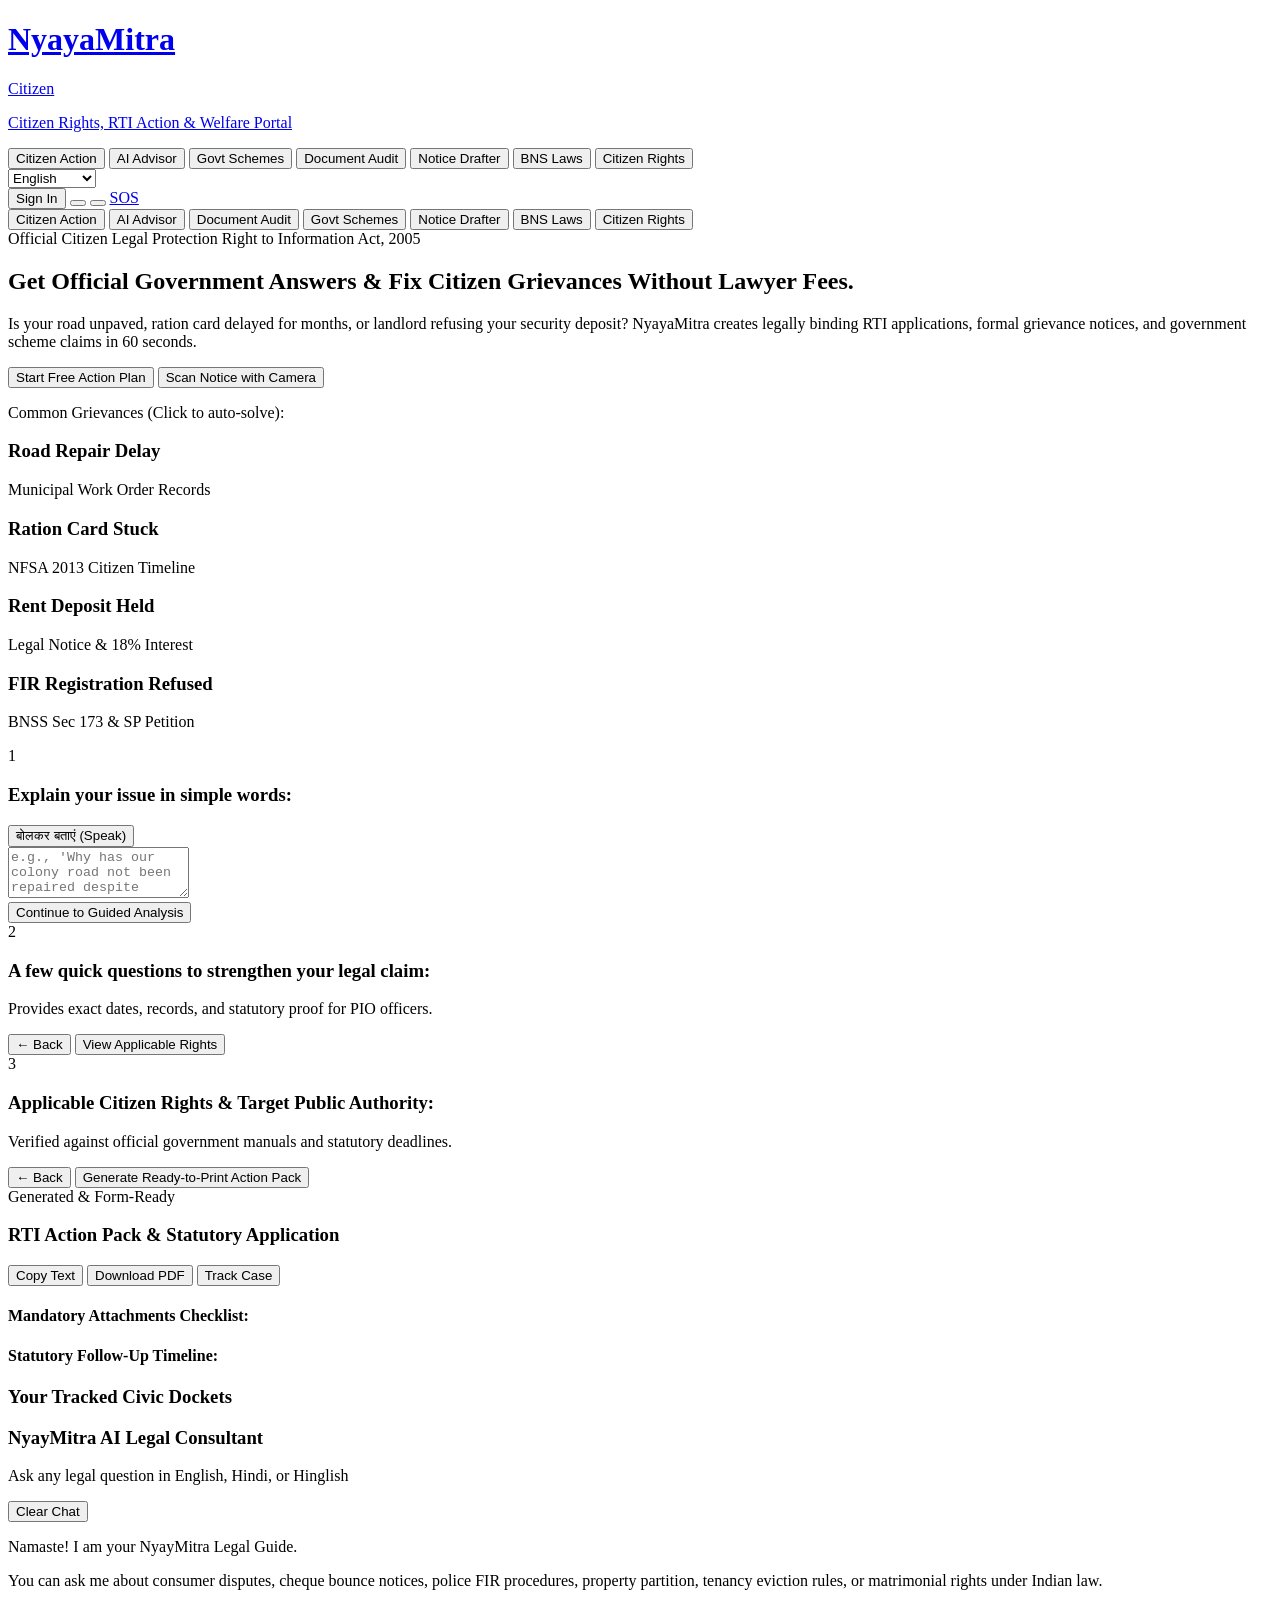
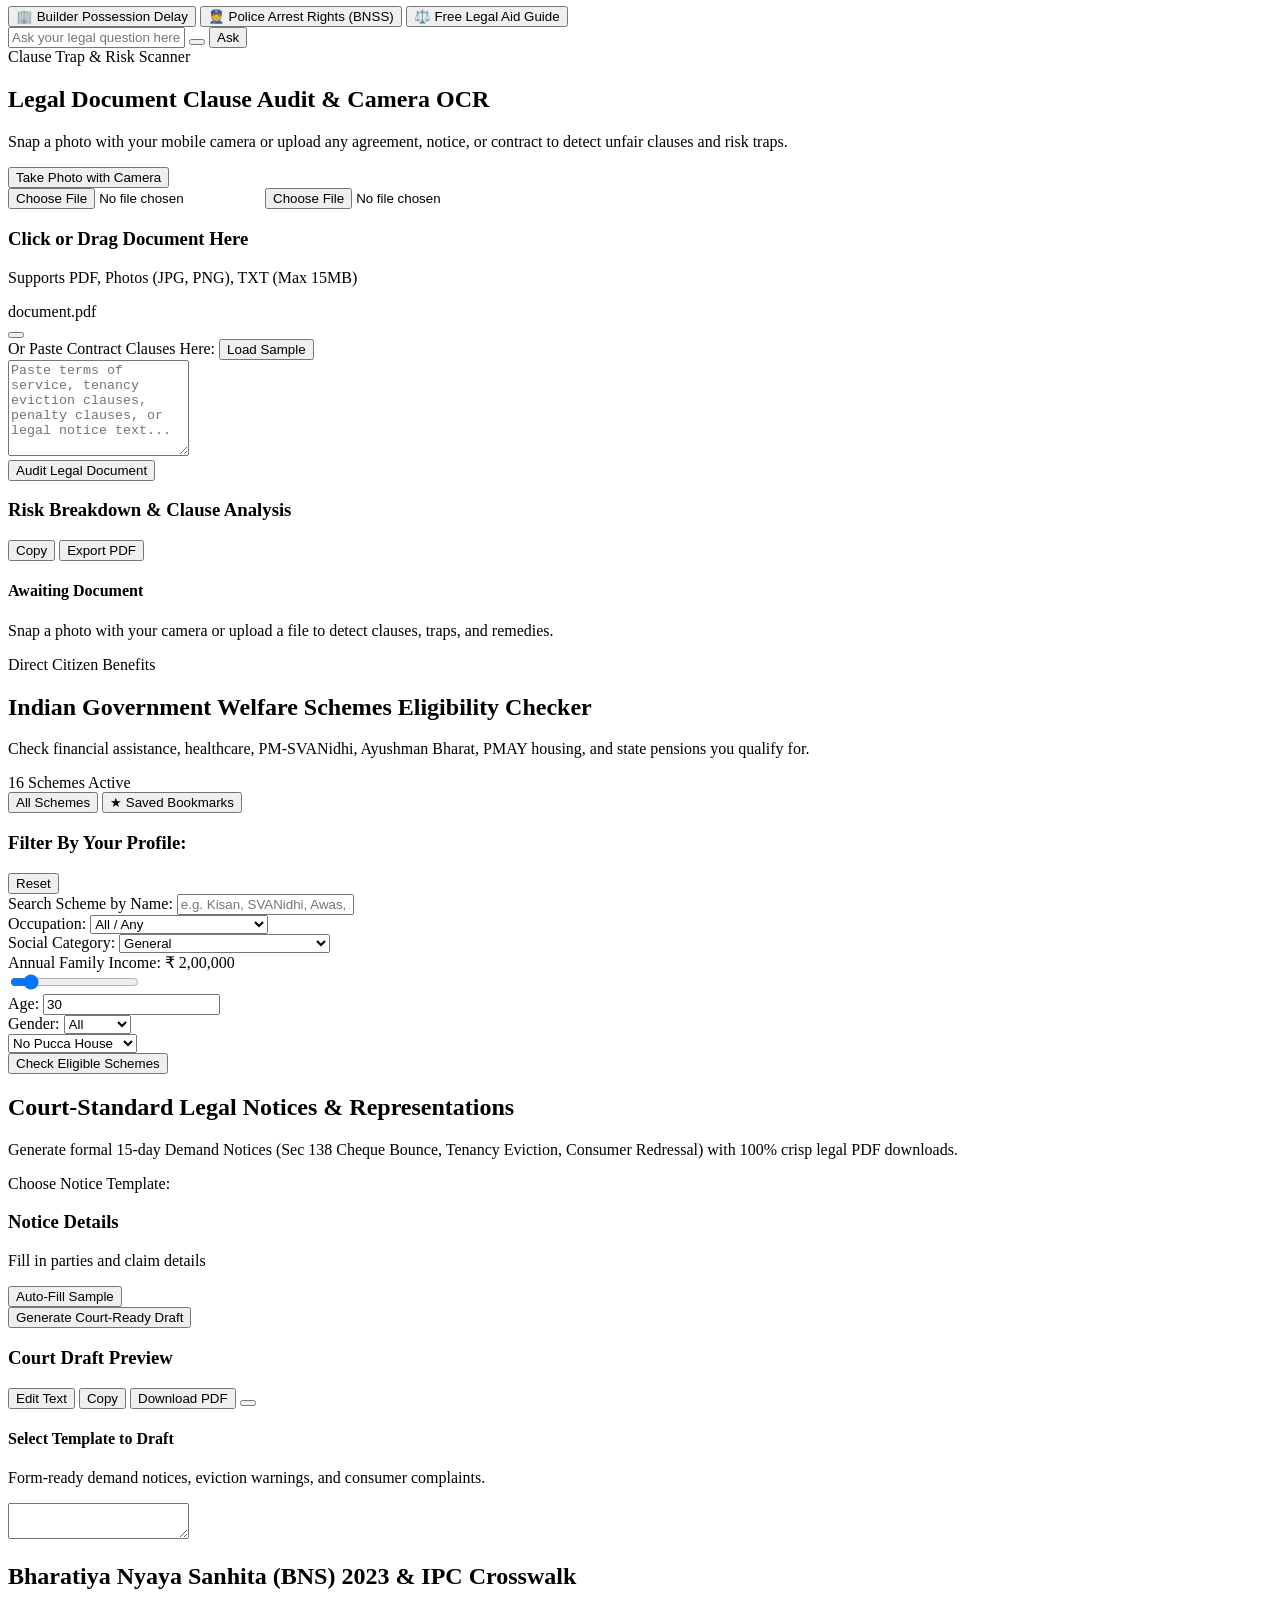
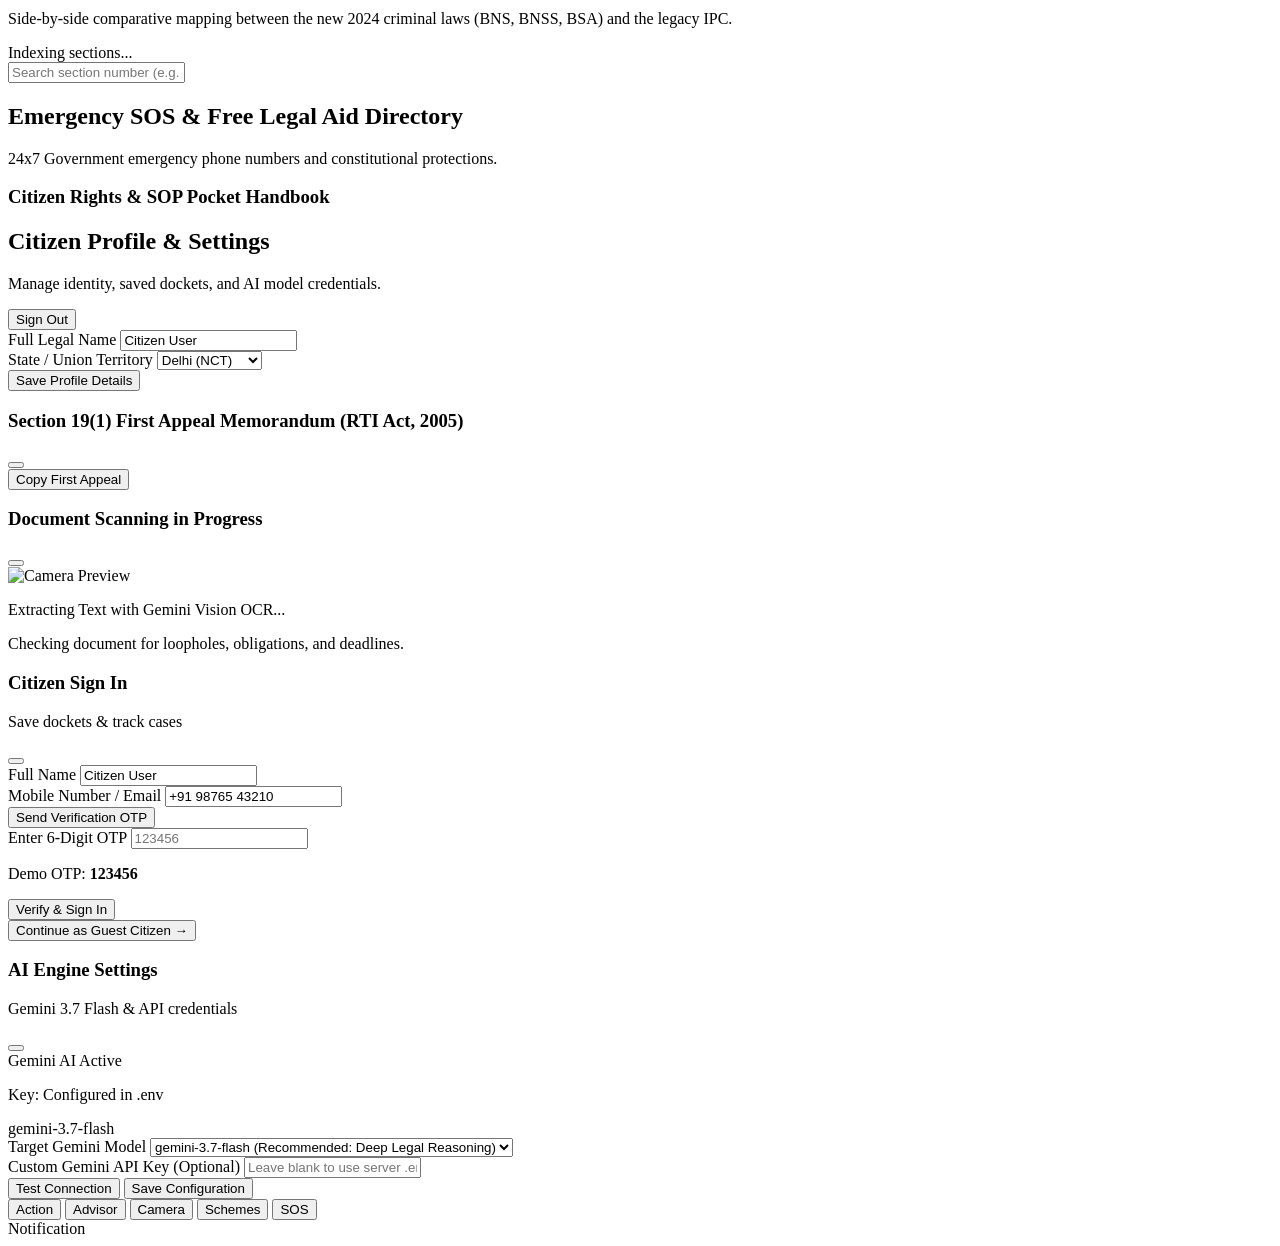
==== commit bc93c10a: "fix(ux): address remaining usability heuristics for hero flow, active nav pill, and voice button gro" ====
--- a/frontend/index.html
+++ b/frontend/index.html
@@ -105,7 +105,7 @@
           </button>
           <button class="nav-tab-btn" data-tab="rights">
             <i data-lucide="shield-alert" class="w-4 h-4"></i>
-            <span data-i18n="nav.rights">Rights &amp; SOS</span>
+            <span data-i18n="nav.rights">Citizen Rights</span>
           </button>
         </nav>
 
@@ -173,7 +173,7 @@
           <i data-lucide="layers" class="w-3.5 h-3.5"></i> BNS Laws
         </button>
         <button class="nav-tab-btn text-xs py-1.5 px-3 whitespace-nowrap rounded-lg flex items-center gap-1.5 shadow-sm" data-tab="rights">
-          <i data-lucide="shield-alert" class="w-3.5 h-3.5"></i> Rights &amp; SOS
+          <i data-lucide="shield-alert" class="w-3.5 h-3.5"></i> Citizen Rights
         </button>
       </div>
     </div>
@@ -190,28 +190,26 @@
     <section id="view-nyayasetu" class="tab-view space-y-6 animate-fade-in">
       
       <!-- HERO BANNER -->
-      <div class="glass-panel p-6 sm:p-8 space-y-5 bg-gradient-to-br from-white to-blue-50/40 border border-blue-100">
-        <div class="flex flex-col lg:flex-row items-start lg:items-center justify-between gap-6">
-          
-          <div class="space-y-3 max-w-3xl">
-            <div class="flex items-center gap-2">
-              <span class="stamp-badge stamp-badge-blue">
-                <i data-lucide="shield-check" class="w-3.5 h-3.5"></i>
-                Official Citizen Legal Protection
-              </span>
-              <span class="text-xs text-slate-500 font-mono">Right to Information Act, 2005</span>
-            </div>
-
-            <h2 class="text-2xl sm:text-3xl lg:text-4xl font-bold tracking-tight text-slate-900 font-heading leading-tight">
-              Get Official Government Answers &amp; Fix Citizen Grievances Without Lawyer Fees.
-            </h2>
-
-            <p class="text-sm sm:text-base text-slate-600 leading-relaxed font-sans">
-              Is your road unpaved, ration card delayed for months, or landlord refusing your security deposit? NyayaMitra creates legally binding RTI applications, formal grievance notices, and government scheme claims in 60 seconds.
-            </p>
-          </div>
-
-          <div class="flex flex-col sm:flex-row lg:flex-col gap-3 shrink-0 w-full lg:w-auto">
+      <div class="glass-panel p-6 sm:p-8 space-y-6 bg-gradient-to-br from-white to-blue-50/40 border border-blue-100">
+        <div class="space-y-4 max-w-3xl">
+          <div class="flex items-center gap-2">
+            <span class="stamp-badge stamp-badge-blue">
+              <i data-lucide="shield-check" class="w-3.5 h-3.5"></i>
+              Official Citizen Legal Protection
+            </span>
+            <span class="text-xs text-slate-500 font-mono">Right to Information Act, 2005</span>
+          </div>
+
+          <h2 class="text-2xl sm:text-3xl lg:text-4xl font-bold tracking-tight text-slate-900 font-heading leading-tight">
+            Get Official Government Answers &amp; Fix Citizen Grievances Without Lawyer Fees.
+          </h2>
+
+          <p class="text-sm sm:text-base text-slate-600 leading-relaxed font-sans">
+            Is your road unpaved, ration card delayed for months, or landlord refusing your security deposit? NyayaMitra creates legally binding RTI applications, formal grievance notices, and government scheme claims in 60 seconds.
+          </p>
+
+          <!-- Primary & Secondary CTAs Positioned Directly Beneath Copy (Fix 10) -->
+          <div class="flex flex-wrap items-center gap-3 pt-2">
             <button onclick="document.getElementById('nyayasetu-step-1')?.scrollIntoView({behavior:'smooth'})" class="btn btn-primary px-5 py-3 text-sm shadow-md active:scale-95">
               <i data-lucide="sparkles" class="w-4 h-4"></i>
               <span>Start Free Action Plan</span>
@@ -221,12 +219,11 @@
               <span>Scan Notice with Camera</span>
             </button>
           </div>
-
-        </div>
-
-        <!-- 4 Fast Problem Clickers for Common Citizens -->
-        <div class="pt-3 border-t border-slate-200/80">
-          <p class="text-xs font-bold uppercase tracking-wider text-slate-500 mb-3 flex items-center gap-1.5">
+        </div>
+
+        <!-- 4 Fast Problem Clickers for Common Citizens (Fix 6: Title Case) -->
+        <div class="pt-4 border-t border-slate-200/80">
+          <p class="text-xs font-bold text-slate-700 mb-3 flex items-center gap-1.5">
             <i data-lucide="zap" class="w-3.5 h-3.5 text-amber-500"></i>
             Common Grievances (Click to auto-solve):
           </p>
@@ -278,16 +275,17 @@
 
       <!-- STEP 1: PROBLEM INPUT -->
       <div id="nyayasetu-step-1" class="glass-panel p-6 sm:p-8 space-y-4 bg-white border border-slate-200">
-        <div class="flex items-center justify-between">
+        <div class="flex flex-wrap items-center justify-between gap-2">
           <div class="flex items-center gap-2.5">
             <span class="w-7 h-7 rounded-full bg-blue-600 text-white font-bold text-xs flex items-center justify-center shadow-sm">1</span>
             <h3 class="font-bold text-base sm:text-lg text-slate-900 font-heading">
-              Explain your issue in simple words (or speak via microphone):
+              Explain your issue in simple words:
             </h3>
           </div>
+          <!-- Integrated Speak Button Directly with Header (Fix 12) -->
           <button id="nyayasetu-voice-btn" class="btn btn-secondary btn-sm flex items-center gap-1.5" title="बोलकर बताएं">
             <i data-lucide="mic" class="w-3.5 h-3.5 text-blue-600"></i>
-            <span>बोलकर बताएं</span>
+            <span>बोलकर बताएं (Speak)</span>
           </button>
         </div>
 
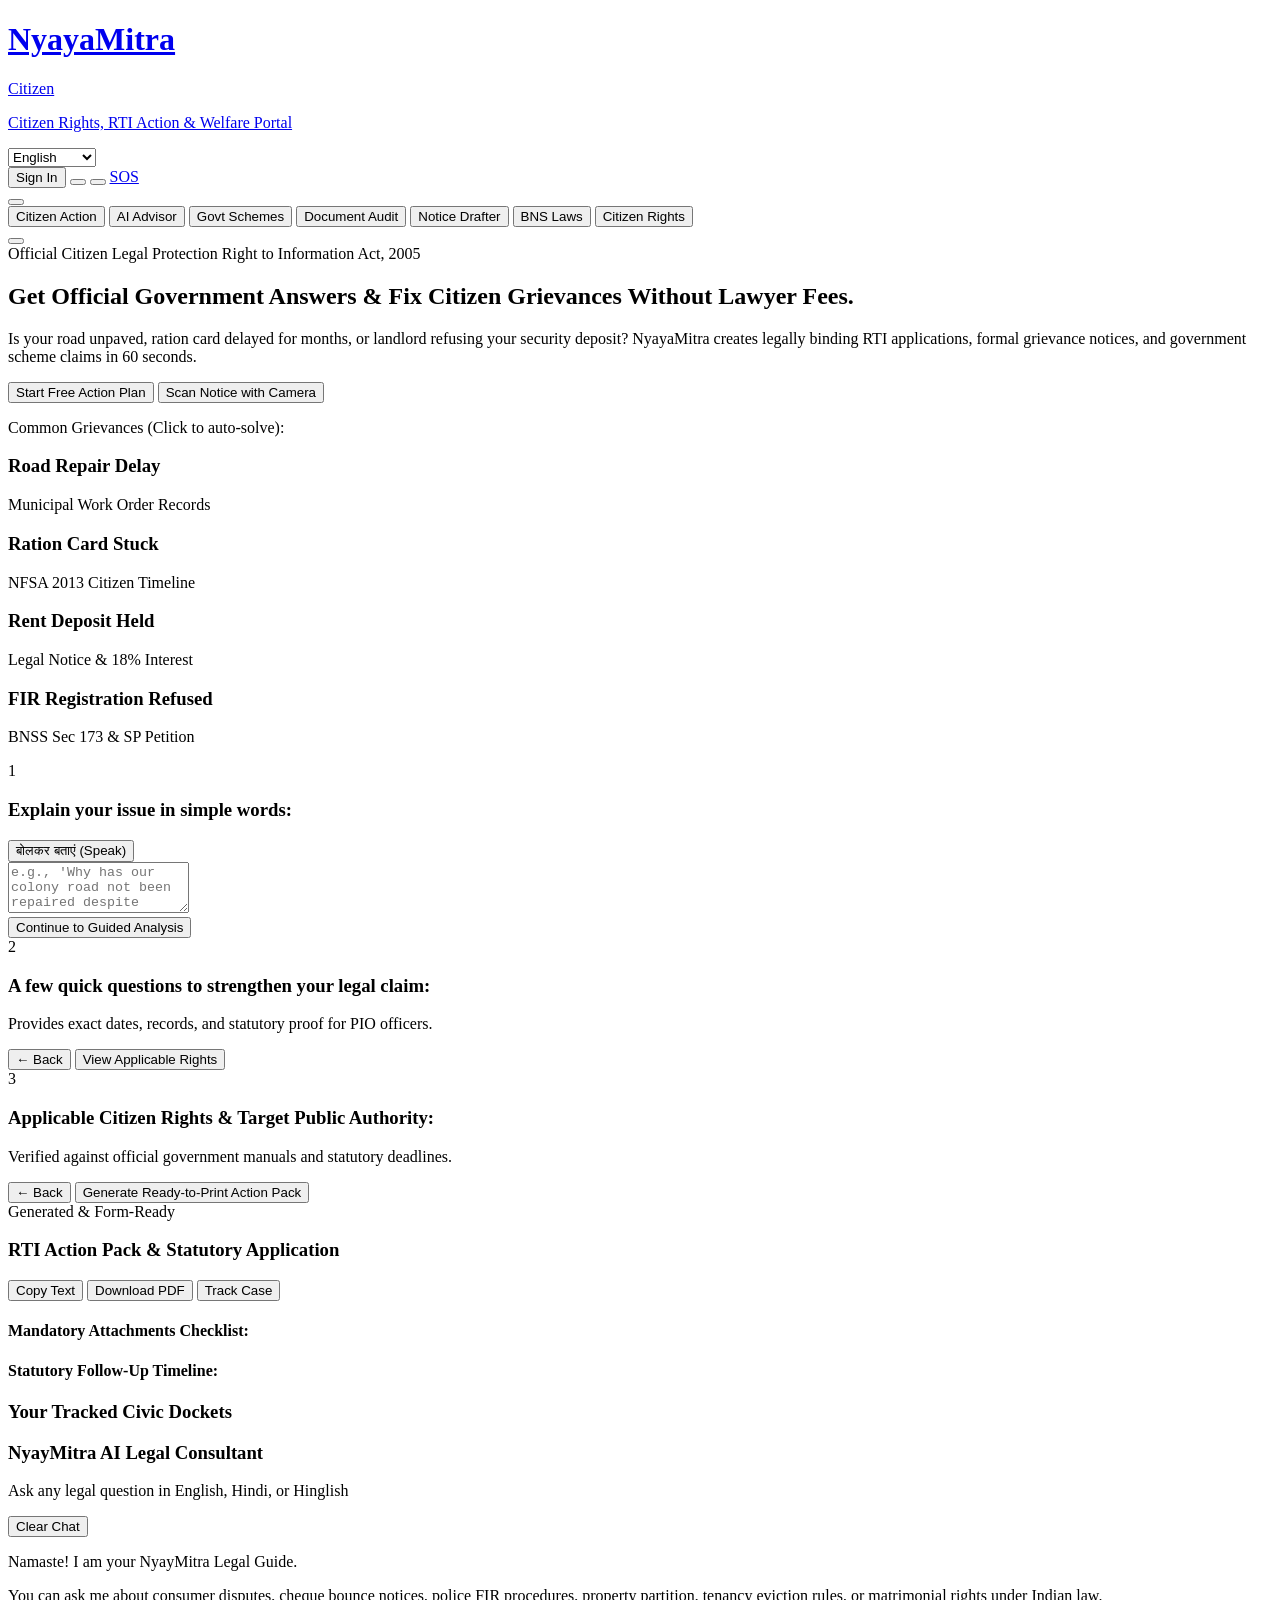
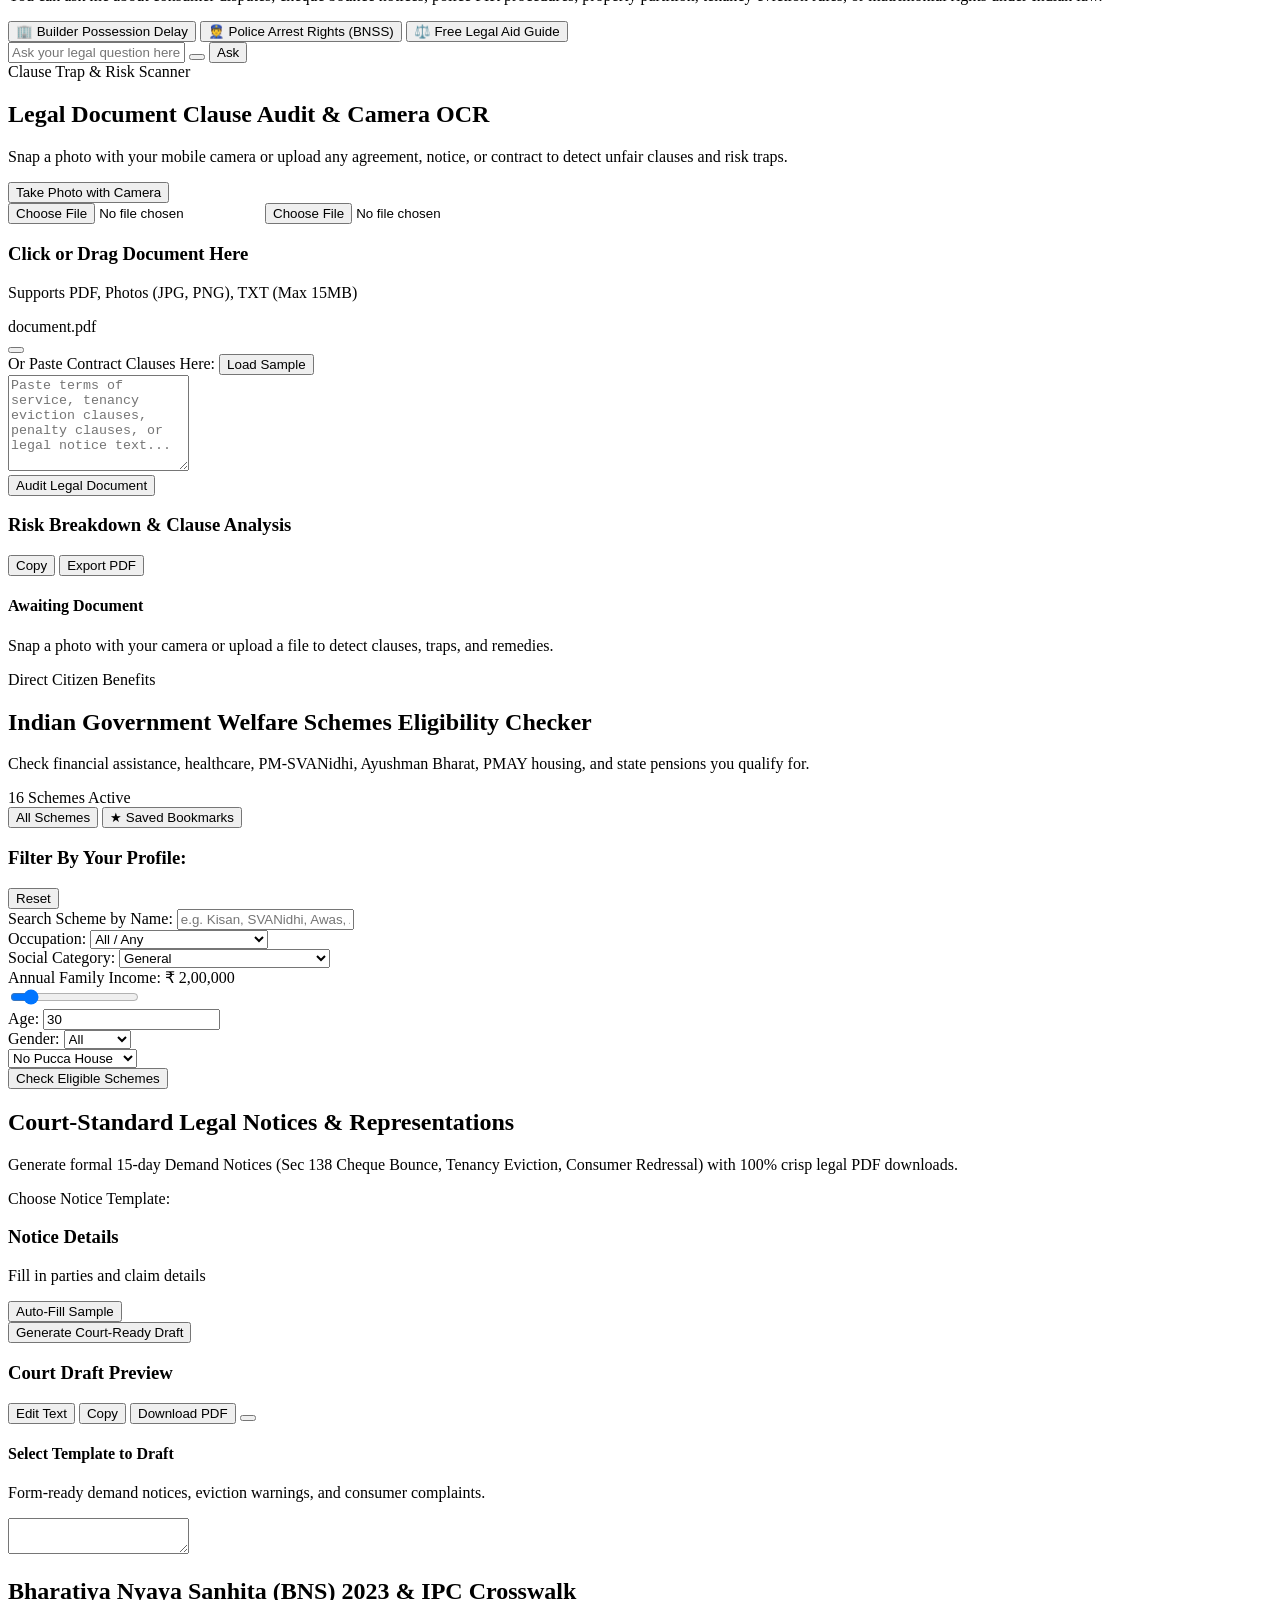
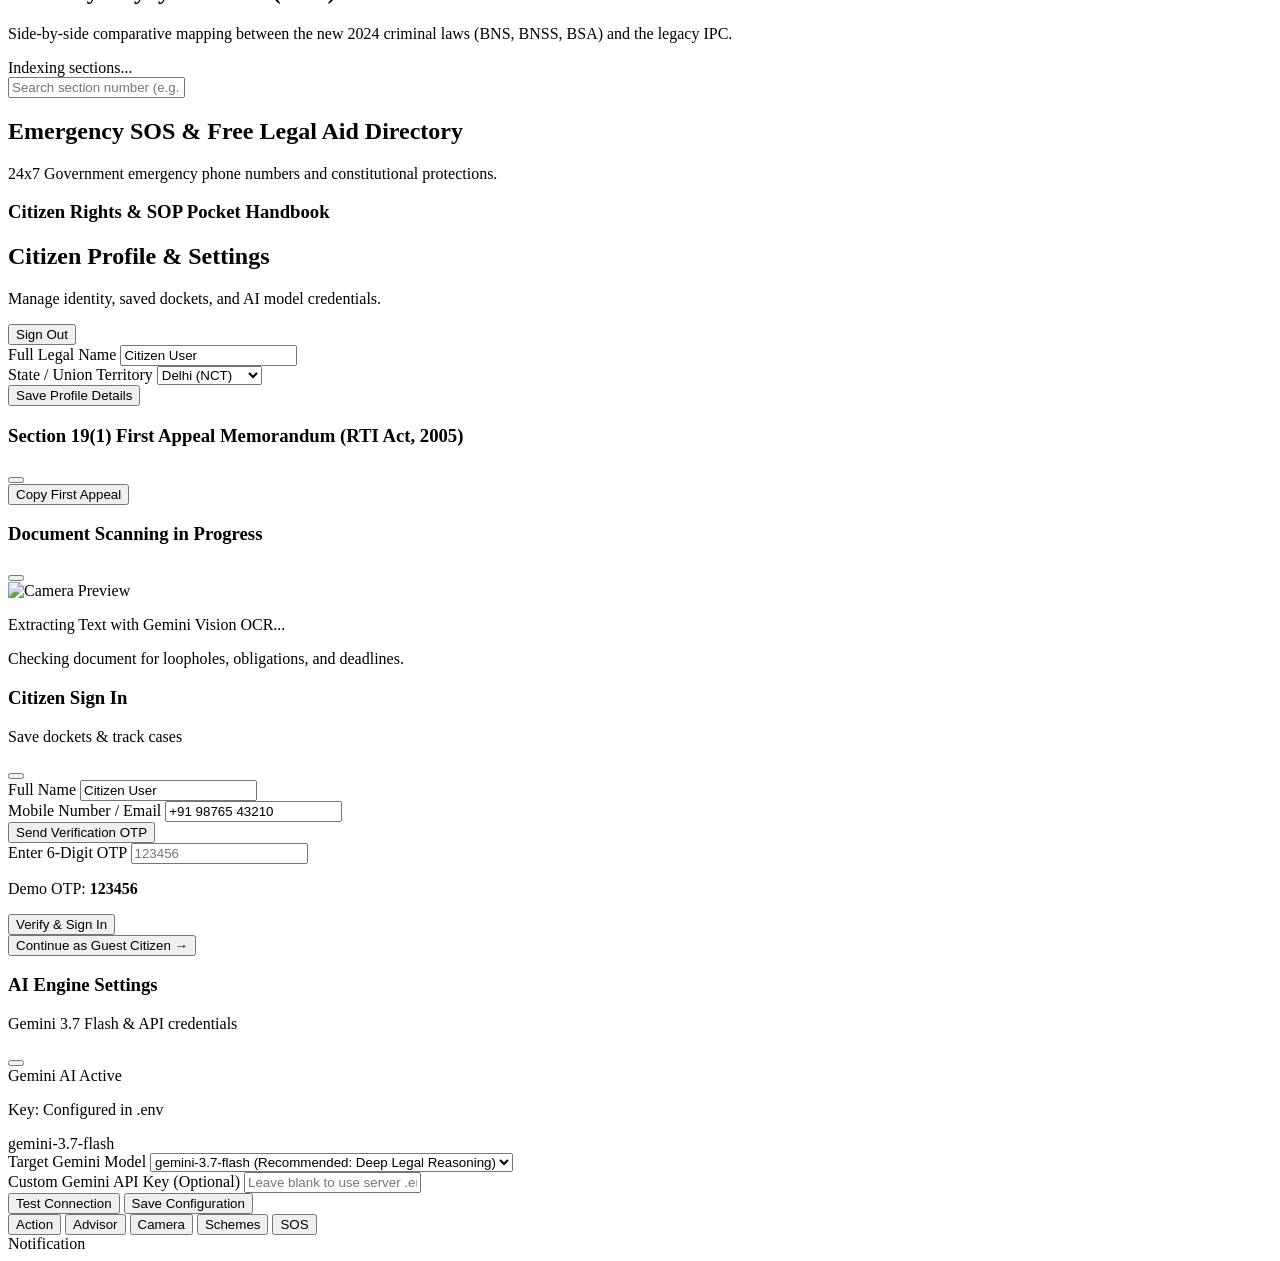
==== commit 67e3df2d: "feat(nav): make navbar 100% full-screen scrollable with left/right navigation controls and auto-cent" ====
--- a/frontend/index.html
+++ b/frontend/index.html
@@ -52,13 +52,16 @@
 <body class="bg-slate-50 text-slate-900 min-h-screen flex flex-col antialiased selection:bg-blue-600 selection:text-white">
 
   <!-- ========================================== -->
-  <!-- TOP APP HEADER & NAVIGATION (FIXES 8, 9, 12, 13) -->
-  <!-- ========================================== -->
-  <header class="header-nav sticky top-0 z-30 shadow-sm border-b border-slate-200 w-full bg-white/95 backdrop-blur-md overflow-x-hidden">
+  <!-- ========================================== -->
+  <!-- TOP APP HEADER & NAVIGATION -->
+  <!-- ========================================== -->
+  <header class="header-nav sticky top-0 z-30 shadow-sm border-b border-slate-200 w-full bg-white/95 backdrop-blur-md">
     <div class="max-w-7xl w-full mx-auto px-4 sm:px-6 lg:px-8">
-      <div class="flex items-center justify-between h-16 gap-3">
+      
+      <!-- Top Brand & Action Controls Row -->
+      <div class="flex items-center justify-between h-14 sm:h-16 gap-3">
         
-        <!-- Logo & Brand Header Heading (Fix 9) -->
+        <!-- Logo & Brand Header Heading -->
         <a href="#nyayasetu" onclick="window.nyayMitra?.switchTab('nyayasetu')" class="flex items-center gap-2.5 cursor-pointer group flex-shrink-0">
           <div class="w-9 h-9 rounded-lg bg-blue-600 text-white flex items-center justify-center shadow-md group-hover:bg-blue-700 transition-colors">
             <i data-lucide="scale" class="w-5 h-5"></i>
@@ -72,45 +75,12 @@
                 Citizen
               </span>
             </div>
-            <!-- Legible Tagline >= 12px (Fix 4) -->
-            <p class="text-xs text-slate-600 hidden xl:block" data-i18n="brand.tagline">Citizen Rights, RTI Action &amp; Welfare Portal</p>
+            <p class="text-xs text-slate-600 hidden md:block" data-i18n="brand.tagline">Citizen Rights, RTI Action &amp; Welfare Portal</p>
           </div>
         </a>
 
-        <!-- Desktop Navigation Tabs with Comfortable 6px Spacing (Fix 12) -->
-        <nav class="hidden xl:flex items-center gap-1.5 p-1.5 rounded-lg bg-slate-100/90 border border-slate-200">
-          <button class="nav-tab-btn active" data-tab="nyayasetu">
-            <i data-lucide="compass" class="w-4 h-4"></i>
-            <span data-i18n="nav.nyayasetu">Citizen Action</span>
-          </button>
-          <button class="nav-tab-btn" data-tab="chat">
-            <i data-lucide="message-square" class="w-4 h-4"></i>
-            <span data-i18n="nav.chat">AI Advisor</span>
-          </button>
-          <button class="nav-tab-btn" data-tab="schemes">
-            <i data-lucide="award" class="w-4 h-4"></i>
-            <span data-i18n="nav.schemes">Govt Schemes</span>
-          </button>
-          <button class="nav-tab-btn" data-tab="analyzer">
-            <i data-lucide="scan" class="w-4 h-4"></i>
-            <span data-i18n="nav.analyzer">Document Audit</span>
-          </button>
-          <button class="nav-tab-btn" data-tab="drafter">
-            <i data-lucide="file-pen" class="w-4 h-4"></i>
-            <span data-i18n="nav.drafter">Notice Drafter</span>
-          </button>
-          <button class="nav-tab-btn" data-tab="statutes">
-            <i data-lucide="layers" class="w-4 h-4"></i>
-            <span data-i18n="nav.statutes">BNS Laws</span>
-          </button>
-          <button class="nav-tab-btn" data-tab="rights">
-            <i data-lucide="shield-alert" class="w-4 h-4"></i>
-            <span data-i18n="nav.rights">Citizen Rights</span>
-          </button>
-        </nav>
-
-        <!-- Right Action Controls with Balanced Margins (Fix 13) -->
-        <div class="flex items-center gap-2 flex-shrink-0">
+        <!-- Right Action Controls -->
+        <div class="flex items-center gap-1.5 sm:gap-2 flex-shrink-0">
           
           <!-- 8-Language Selector -->
           <div class="relative">
@@ -152,29 +122,51 @@
 
       </div>
 
-      <!-- Mobile / Tablet Scrollable Subnav Bar -->
-      <div class="flex xl:hidden items-center overflow-x-auto py-2 px-0.5 gap-2 border-t border-slate-200 no-scrollbar touch-pan-x">
-        <button class="nav-tab-btn active text-xs py-1.5 px-3 whitespace-nowrap rounded-lg flex items-center gap-1.5 shadow-sm" data-tab="nyayasetu">
-          <i data-lucide="compass" class="w-3.5 h-3.5"></i> Citizen Action
-        </button>
-        <button class="nav-tab-btn text-xs py-1.5 px-3 whitespace-nowrap rounded-lg flex items-center gap-1.5 shadow-sm" data-tab="chat">
-          <i data-lucide="message-square" class="w-3.5 h-3.5"></i> AI Advisor
-        </button>
-        <button class="nav-tab-btn text-xs py-1.5 px-3 whitespace-nowrap rounded-lg flex items-center gap-1.5 shadow-sm" data-tab="analyzer">
-          <i data-lucide="scan" class="w-3.5 h-3.5"></i> Document Audit
-        </button>
-        <button class="nav-tab-btn text-xs py-1.5 px-3 whitespace-nowrap rounded-lg flex items-center gap-1.5 shadow-sm" data-tab="schemes">
-          <i data-lucide="award" class="w-3.5 h-3.5"></i> Govt Schemes
-        </button>
-        <button class="nav-tab-btn text-xs py-1.5 px-3 whitespace-nowrap rounded-lg flex items-center gap-1.5 shadow-sm" data-tab="drafter">
-          <i data-lucide="file-pen" class="w-3.5 h-3.5"></i> Notice Drafter
-        </button>
-        <button class="nav-tab-btn text-xs py-1.5 px-3 whitespace-nowrap rounded-lg flex items-center gap-1.5 shadow-sm" data-tab="statutes">
-          <i data-lucide="layers" class="w-3.5 h-3.5"></i> BNS Laws
-        </button>
-        <button class="nav-tab-btn text-xs py-1.5 px-3 whitespace-nowrap rounded-lg flex items-center gap-1.5 shadow-sm" data-tab="rights">
-          <i data-lucide="shield-alert" class="w-3.5 h-3.5"></i> Citizen Rights
-        </button>
+      <!-- Always-Visible, Fully Scrollable Navigation Bar Strip -->
+      <div class="relative flex items-center py-1.5 border-t border-slate-200/80">
+        
+        <!-- Left Scroll Button -->
+        <button id="nav-scroll-left" class="flex items-center justify-center p-1.5 rounded-lg bg-white hover:bg-slate-100 border border-slate-200 shadow-sm text-slate-600 hover:text-blue-600 shrink-0 z-10 mr-1.5 transition-all" title="Scroll Tabs Left">
+          <i data-lucide="chevron-left" class="w-4 h-4"></i>
+        </button>
+
+        <!-- Smoothly Scrollable Navigation Track (Shows All 7 Features in 100% View) -->
+        <nav id="nav-tabs-track" class="flex items-center gap-1.5 sm:gap-2 overflow-x-auto py-1 px-0.5 no-scrollbar scroll-smooth whitespace-nowrap min-w-0 flex-1 touch-pan-x">
+          <button class="nav-tab-btn active shrink-0 text-xs sm:text-sm py-1.5 px-3 rounded-lg flex items-center gap-1.5 shadow-sm" data-tab="nyayasetu">
+            <i data-lucide="compass" class="w-4 h-4"></i>
+            <span data-i18n="nav.nyayasetu">Citizen Action</span>
+          </button>
+          <button class="nav-tab-btn shrink-0 text-xs sm:text-sm py-1.5 px-3 rounded-lg flex items-center gap-1.5 shadow-sm" data-tab="chat">
+            <i data-lucide="message-square" class="w-4 h-4"></i>
+            <span data-i18n="nav.chat">AI Advisor</span>
+          </button>
+          <button class="nav-tab-btn shrink-0 text-xs sm:text-sm py-1.5 px-3 rounded-lg flex items-center gap-1.5 shadow-sm" data-tab="schemes">
+            <i data-lucide="award" class="w-4 h-4"></i>
+            <span data-i18n="nav.schemes">Govt Schemes</span>
+          </button>
+          <button class="nav-tab-btn shrink-0 text-xs sm:text-sm py-1.5 px-3 rounded-lg flex items-center gap-1.5 shadow-sm" data-tab="analyzer">
+            <i data-lucide="scan" class="w-4 h-4"></i>
+            <span data-i18n="nav.analyzer">Document Audit</span>
+          </button>
+          <button class="nav-tab-btn shrink-0 text-xs sm:text-sm py-1.5 px-3 rounded-lg flex items-center gap-1.5 shadow-sm" data-tab="drafter">
+            <i data-lucide="file-pen" class="w-4 h-4"></i>
+            <span data-i18n="nav.drafter">Notice Drafter</span>
+          </button>
+          <button class="nav-tab-btn shrink-0 text-xs sm:text-sm py-1.5 px-3 rounded-lg flex items-center gap-1.5 shadow-sm" data-tab="statutes">
+            <i data-lucide="layers" class="w-4 h-4"></i>
+            <span data-i18n="nav.statutes">BNS Laws</span>
+          </button>
+          <button class="nav-tab-btn shrink-0 text-xs sm:text-sm py-1.5 px-3 rounded-lg flex items-center gap-1.5 shadow-sm" data-tab="rights">
+            <i data-lucide="shield-alert" class="w-4 h-4"></i>
+            <span data-i18n="nav.rights">Citizen Rights</span>
+          </button>
+        </nav>
+
+        <!-- Right Scroll Button -->
+        <button id="nav-scroll-right" class="flex items-center justify-center p-1.5 rounded-lg bg-white hover:bg-slate-100 border border-slate-200 shadow-sm text-slate-600 hover:text-blue-600 shrink-0 z-10 ml-1.5 transition-all" title="Scroll Tabs Right">
+          <i data-lucide="chevron-right" class="w-4 h-4"></i>
+        </button>
+
       </div>
     </div>
   </header>
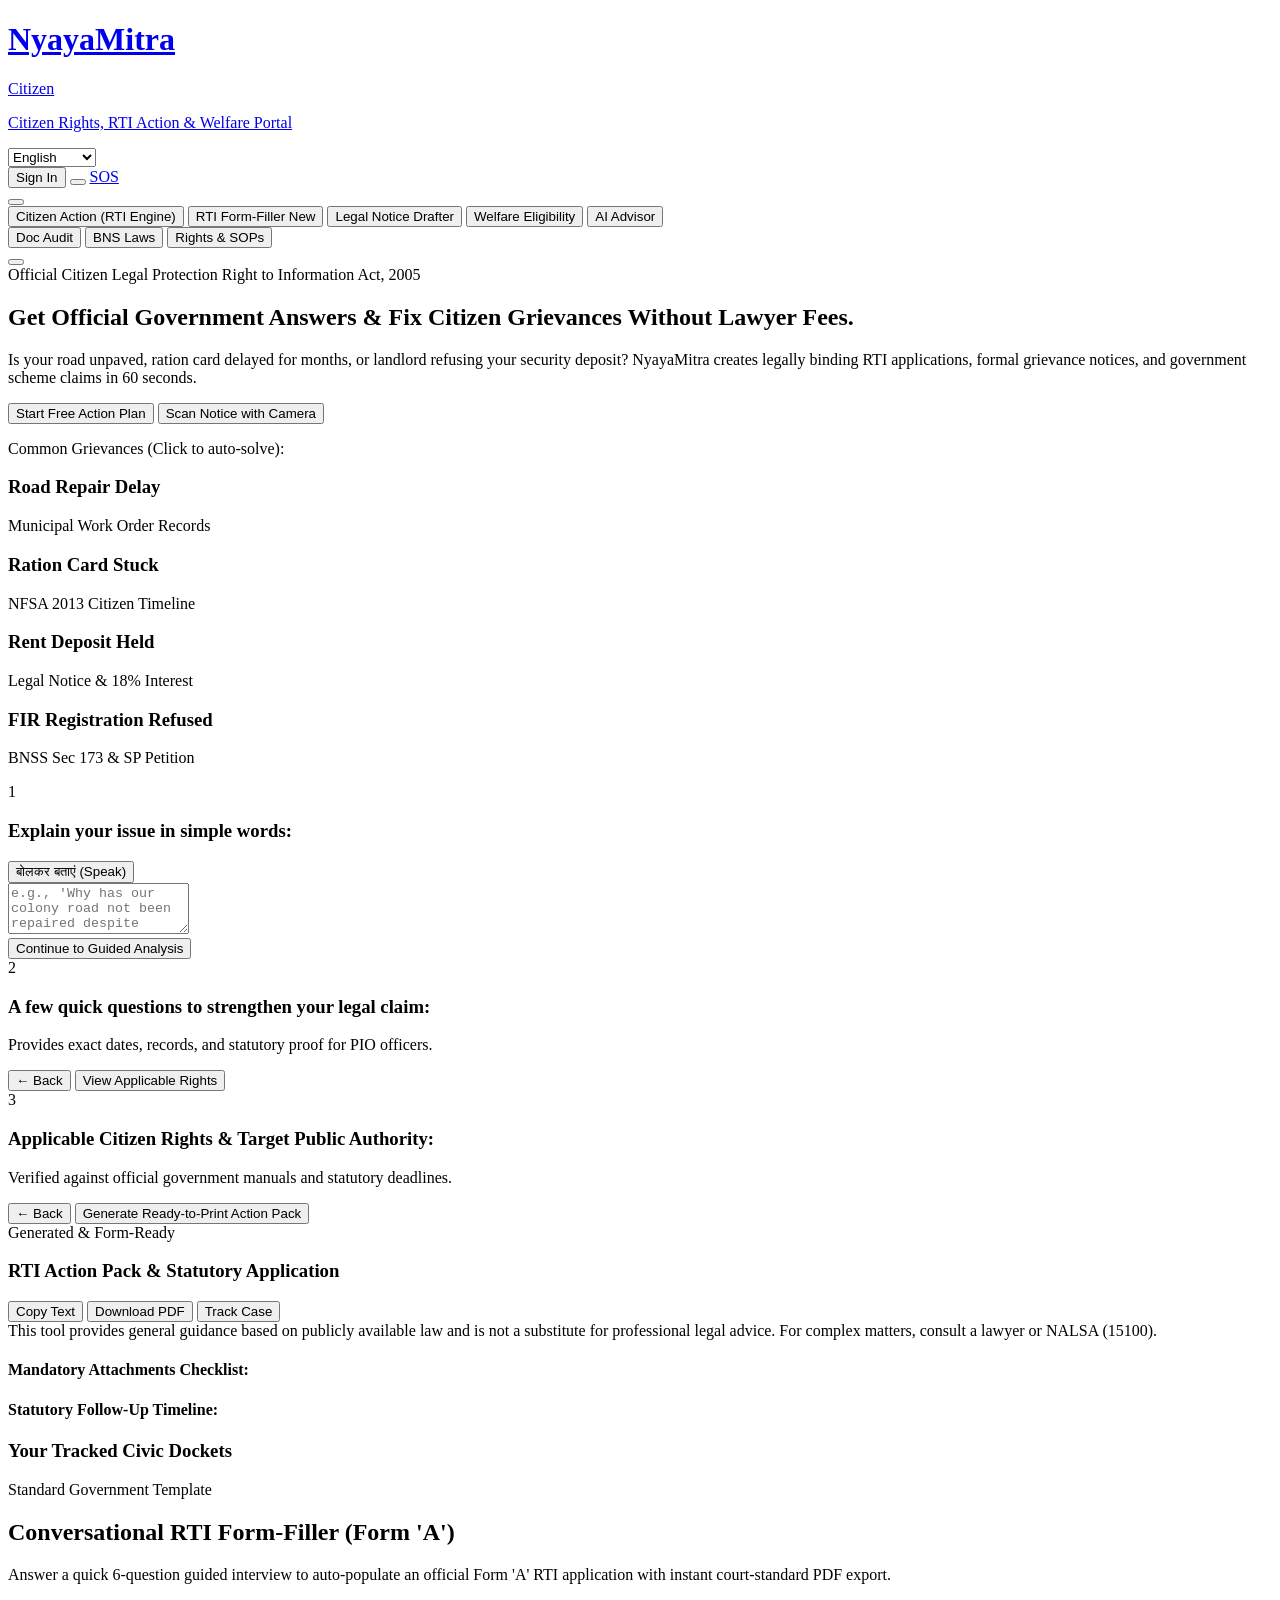
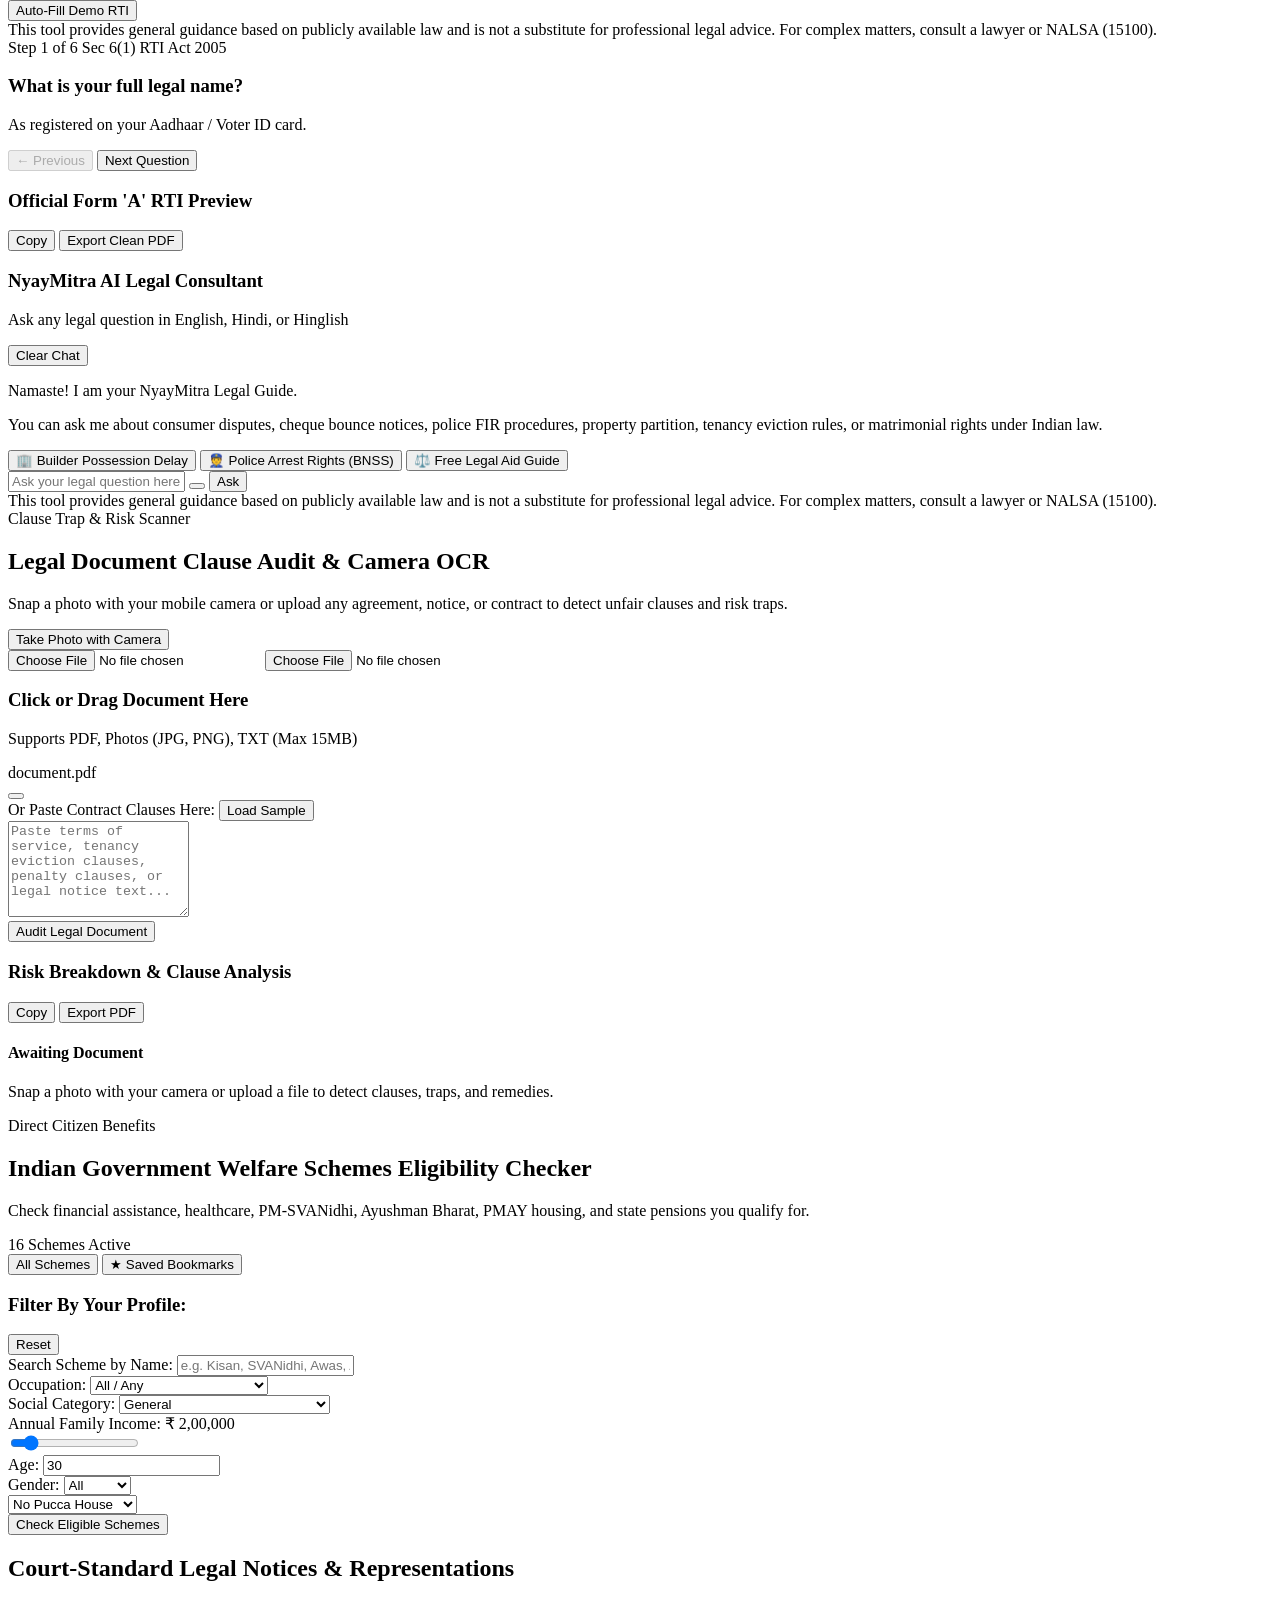
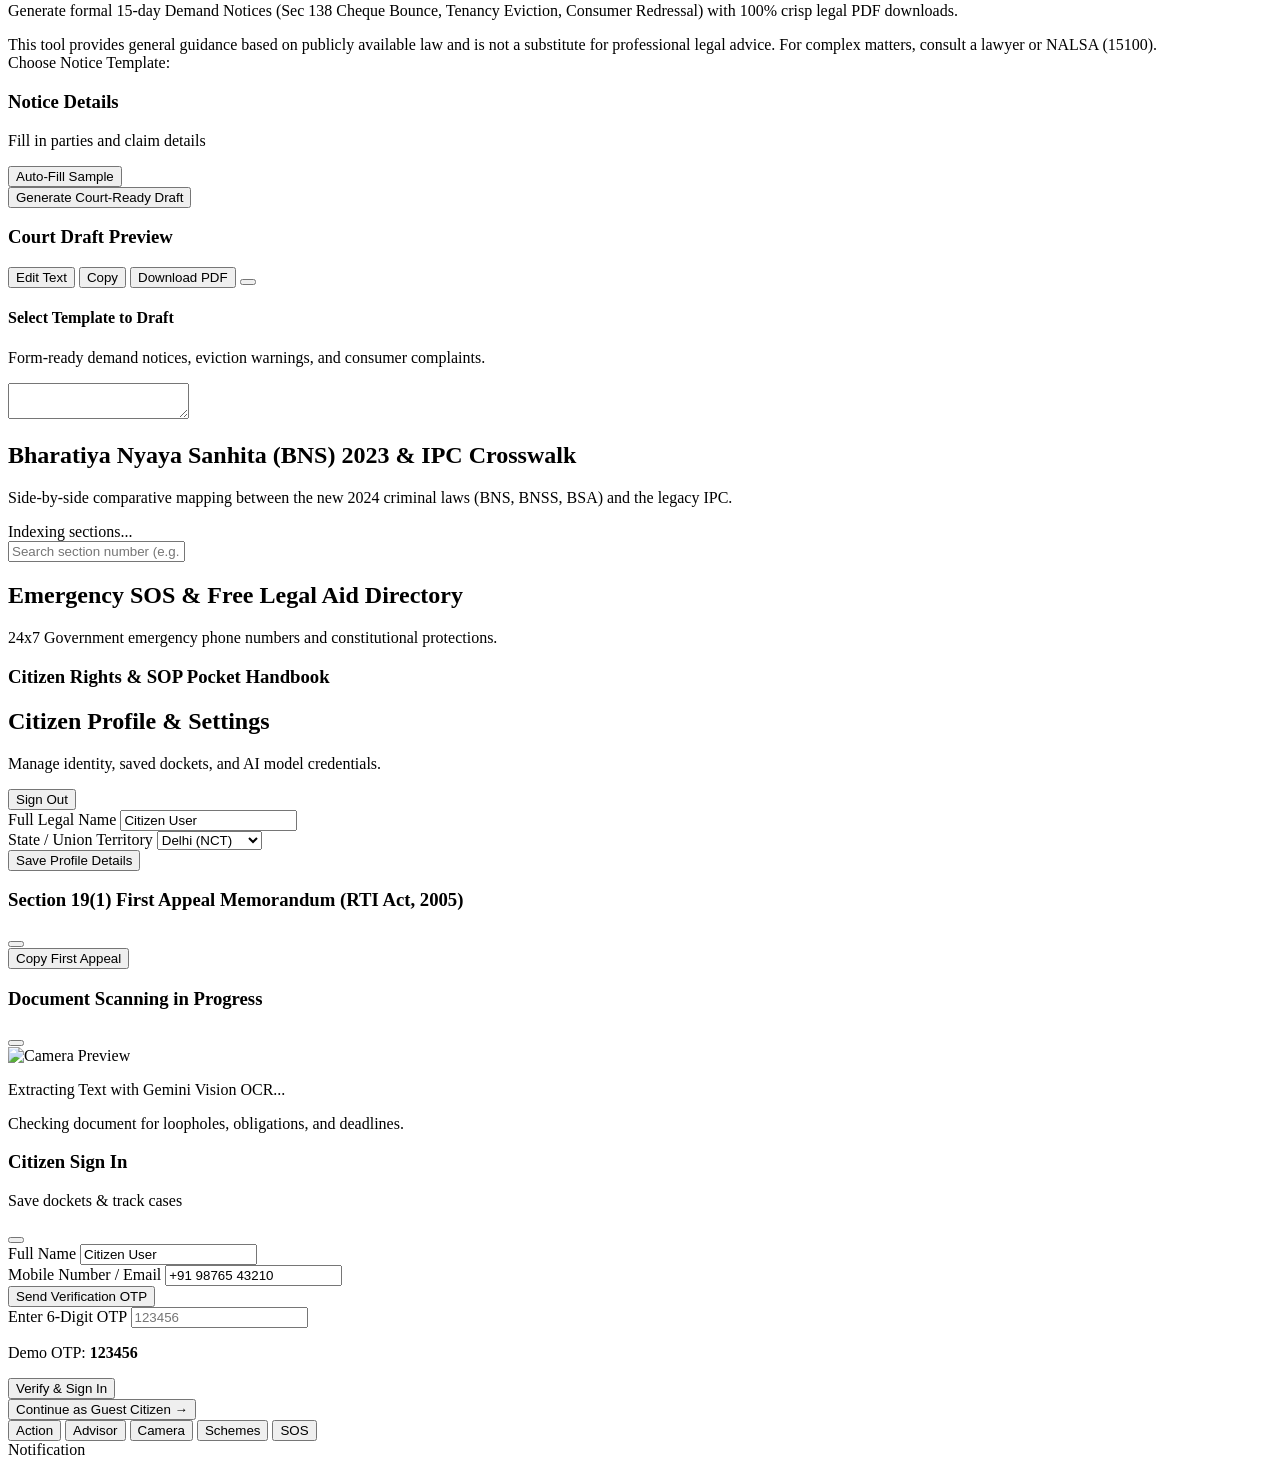
==== commit cab0c0d4: "feat: tighten NyayaSetu for hackathon (security hardening, scoped chatbot guardrail, static verified" ====
--- a/frontend/index.html
+++ b/frontend/index.html
@@ -108,11 +108,6 @@
             <i id="theme-toggle-icon" data-lucide="moon" class="w-4 h-4"></i>
           </button>
 
-          <!-- Settings -->
-          <button id="settings-open-btn" class="p-2 rounded-lg bg-white border border-slate-300 text-slate-700 hover:text-blue-600 hover:border-blue-400 transition-all shadow-sm" title="Configure AI &amp; Model Settings">
-            <i data-lucide="settings" class="w-4 h-4"></i>
-          </button>
-
           <!-- SOS Quick Help Button -->
           <a href="#rights" onclick="window.nyayMitra?.switchTab('rights')" class="btn btn-danger btn-sm flex items-center gap-1 shadow-sm">
             <i data-lucide="phone-call" class="w-3.5 h-3.5"></i>
@@ -130,35 +125,58 @@
           <i data-lucide="chevron-left" class="w-4 h-4"></i>
         </button>
 
-        <!-- Smoothly Scrollable Navigation Track (Shows All 7 Features in 100% View) -->
+        <!-- Smoothly Scrollable Navigation Track (Prioritizing 4 Core Tools + AI Advisor) -->
         <nav id="nav-tabs-track" class="flex items-center gap-1.5 sm:gap-2 overflow-x-auto py-1 px-0.5 no-scrollbar scroll-smooth whitespace-nowrap min-w-0 flex-1 touch-pan-x">
-          <button class="nav-tab-btn active shrink-0 text-xs sm:text-sm py-1.5 px-3 rounded-lg flex items-center gap-1.5 shadow-sm" data-tab="nyayasetu">
-            <i data-lucide="compass" class="w-4 h-4"></i>
-            <span data-i18n="nav.nyayasetu">Citizen Action</span>
-          </button>
-          <button class="nav-tab-btn shrink-0 text-xs sm:text-sm py-1.5 px-3 rounded-lg flex items-center gap-1.5 shadow-sm" data-tab="chat">
-            <i data-lucide="message-square" class="w-4 h-4"></i>
+          <!-- 1. Primary: Citizen Action (RTI Engine) -->
+          <button class="nav-tab-btn active shrink-0 text-xs sm:text-sm py-1.5 px-3 rounded-lg flex items-center gap-1.5 shadow-sm font-semibold" data-tab="nyayasetu">
+            <i data-lucide="compass" class="w-4 h-4 text-blue-600"></i>
+            <span data-i18n="nav.nyayasetu">Citizen Action (RTI Engine)</span>
+          </button>
+          
+          <!-- 2. Primary: Guided RTI Form-Filler (New) -->
+          <button class="nav-tab-btn shrink-0 text-xs sm:text-sm py-1.5 px-3 rounded-lg flex items-center gap-1.5 shadow-sm font-semibold border-blue-200" data-tab="formfiller">
+            <i data-lucide="file-check-2" class="w-4 h-4 text-emerald-600"></i>
+            <span>RTI Form-Filler</span>
+            <span class="text-[10px] px-1 py-0.2 bg-emerald-100 text-emerald-800 rounded font-mono font-bold">New</span>
+          </button>
+
+          <!-- 3. Primary: Legal Notice Drafter -->
+          <button class="nav-tab-btn shrink-0 text-xs sm:text-sm py-1.5 px-3 rounded-lg flex items-center gap-1.5 shadow-sm font-semibold" data-tab="drafter">
+            <i data-lucide="file-pen" class="w-4 h-4 text-amber-600"></i>
+            <span data-i18n="nav.drafter">Legal Notice Drafter</span>
+          </button>
+
+          <!-- 4. Primary: Govt Schemes Checker -->
+          <button class="nav-tab-btn shrink-0 text-xs sm:text-sm py-1.5 px-3 rounded-lg flex items-center gap-1.5 shadow-sm font-semibold" data-tab="schemes">
+            <i data-lucide="award" class="w-4 h-4 text-purple-600"></i>
+            <span data-i18n="nav.schemes">Welfare Eligibility</span>
+          </button>
+
+          <!-- 5. Primary: AI Advisor -->
+          <button class="nav-tab-btn shrink-0 text-xs sm:text-sm py-1.5 px-3 rounded-lg flex items-center gap-1.5 shadow-sm font-semibold" data-tab="chat">
+            <i data-lucide="message-square" class="w-4 h-4 text-indigo-600"></i>
             <span data-i18n="nav.chat">AI Advisor</span>
           </button>
-          <button class="nav-tab-btn shrink-0 text-xs sm:text-sm py-1.5 px-3 rounded-lg flex items-center gap-1.5 shadow-sm" data-tab="schemes">
-            <i data-lucide="award" class="w-4 h-4"></i>
-            <span data-i18n="nav.schemes">Govt Schemes</span>
-          </button>
-          <button class="nav-tab-btn shrink-0 text-xs sm:text-sm py-1.5 px-3 rounded-lg flex items-center gap-1.5 shadow-sm" data-tab="analyzer">
-            <i data-lucide="scan" class="w-4 h-4"></i>
-            <span data-i18n="nav.analyzer">Document Audit</span>
-          </button>
-          <button class="nav-tab-btn shrink-0 text-xs sm:text-sm py-1.5 px-3 rounded-lg flex items-center gap-1.5 shadow-sm" data-tab="drafter">
-            <i data-lucide="file-pen" class="w-4 h-4"></i>
-            <span data-i18n="nav.drafter">Notice Drafter</span>
-          </button>
-          <button class="nav-tab-btn shrink-0 text-xs sm:text-sm py-1.5 px-3 rounded-lg flex items-center gap-1.5 shadow-sm" data-tab="statutes">
-            <i data-lucide="layers" class="w-4 h-4"></i>
-            <span data-i18n="nav.statutes">BNS Laws</span>
-          </button>
-          <button class="nav-tab-btn shrink-0 text-xs sm:text-sm py-1.5 px-3 rounded-lg flex items-center gap-1.5 shadow-sm" data-tab="rights">
-            <i data-lucide="shield-alert" class="w-4 h-4"></i>
-            <span data-i18n="nav.rights">Citizen Rights</span>
+
+          <!-- Divider for Secondary Utilities -->
+          <div class="h-5 w-[1px] bg-slate-300 mx-1 shrink-0"></div>
+
+          <!-- Secondary: Document Audit -->
+          <button class="nav-tab-btn shrink-0 text-xs py-1.5 px-2.5 rounded-lg flex items-center gap-1 text-slate-600" data-tab="analyzer" title="Document OCR Audit">
+            <i data-lucide="scan" class="w-3.5 h-3.5"></i>
+            <span>Doc Audit</span>
+          </button>
+
+          <!-- Secondary: BNS Laws -->
+          <button class="nav-tab-btn shrink-0 text-xs py-1.5 px-2.5 rounded-lg flex items-center gap-1 text-slate-600" data-tab="statutes" title="BNS 2023 vs IPC Crosswalk">
+            <i data-lucide="layers" class="w-3.5 h-3.5"></i>
+            <span>BNS Laws</span>
+          </button>
+
+          <!-- Secondary: Citizen Rights -->
+          <button class="nav-tab-btn shrink-0 text-xs py-1.5 px-2.5 rounded-lg flex items-center gap-1 text-slate-600" data-tab="rights" title="Citizen Rights &amp; SOPs">
+            <i data-lucide="shield-alert" class="w-3.5 h-3.5"></i>
+            <span>Rights &amp; SOPs</span>
           </button>
         </nav>
 
@@ -366,6 +384,12 @@
           </div>
         </div>
 
+        <!-- Persistent Non-Intrusive Legal Disclaimer (Task 6) -->
+        <div class="p-3 rounded-xl bg-slate-50 border border-slate-200 flex items-center gap-2.5 text-xs text-slate-600">
+          <i data-lucide="info" class="w-4 h-4 text-blue-600 shrink-0"></i>
+          <span>This tool provides general guidance based on publicly available law and is not a substitute for professional legal advice. For complex matters, consult a lawyer or NALSA (15100).</span>
+        </div>
+
         <!-- Court Paper Style RTI Draft Preview -->
         <div class="court-paper p-6 sm:p-8 bg-white border border-slate-300 rounded-lg">
           <div id="nyayasetu-rti-draft" class="prose-legal text-sm"></div>
@@ -397,6 +421,96 @@
         <div id="nyayasetu-tracked-cases-list" class="space-y-3"></div>
       </div>
 
+    </section>
+
+    <!-- ========================================== -->
+    <!-- TAB: CONVERSATIONAL RTI FORM-FILLER (NEW - TASK 4) -->
+    <!-- ========================================== -->
+    <section id="view-formfiller" class="tab-view hidden space-y-6 animate-fade-in">
+      <div class="glass-panel p-6 rounded-2xl bg-gradient-to-r from-blue-50/70 to-white border border-blue-100 flex flex-col md:flex-row items-start md:items-center justify-between gap-4">
+        <div>
+          <span class="stamp-badge stamp-badge-blue mb-1">Standard Government Template</span>
+          <h2 class="text-xl sm:text-2xl font-bold text-slate-900 font-heading">
+            Conversational RTI Form-Filler (Form 'A')
+          </h2>
+          <p class="text-xs sm:text-sm text-slate-600 mt-0.5">
+            Answer a quick 6-question guided interview to auto-populate an official Form 'A' RTI application with instant court-standard PDF export.
+          </p>
+        </div>
+        <button id="ff-sample-btn" class="btn btn-secondary btn-sm flex items-center gap-1.5 shrink-0 border border-blue-200 bg-white">
+          <i data-lucide="zap" class="w-3.5 h-3.5 text-amber-500"></i>
+          <span>Auto-Fill Demo RTI</span>
+        </button>
+      </div>
+
+      <!-- Persistent Non-Intrusive Legal Disclaimer (Task 6) -->
+      <div class="p-3 rounded-xl bg-slate-100/90 border border-slate-200 flex items-center gap-2.5 text-xs text-slate-600">
+        <i data-lucide="info" class="w-4 h-4 text-blue-600 shrink-0"></i>
+        <span>This tool provides general guidance based on publicly available law and is not a substitute for professional legal advice. For complex matters, consult a lawyer or NALSA (15100).</span>
+      </div>
+
+      <div class="grid grid-cols-1 lg:grid-cols-12 gap-6">
+        <!-- Guided Interview Column -->
+        <div class="lg:col-span-5 space-y-4">
+          <div class="glass-panel p-6 space-y-5 bg-white border border-slate-200">
+            <div class="flex items-center justify-between pb-3 border-b border-slate-200">
+              <span id="ff-step-counter" class="text-xs font-mono font-bold text-blue-700 bg-blue-50 px-2.5 py-1 rounded-md border border-blue-200">
+                Step 1 of 6
+              </span>
+              <span class="text-xs text-slate-500 font-mono">Sec 6(1) RTI Act 2005</span>
+            </div>
+
+            <div class="space-y-1.5">
+              <h3 id="ff-question-title" class="text-sm sm:text-base font-bold text-slate-900">
+                What is your full legal name?
+              </h3>
+              <p id="ff-question-desc" class="text-xs text-slate-600">
+                As registered on your Aadhaar / Voter ID card.
+              </p>
+            </div>
+
+            <div id="ff-input-container">
+              <!-- Dynamically populated input -->
+            </div>
+
+            <div class="flex items-center justify-between pt-3 border-t border-slate-200">
+              <button id="ff-prev-btn" class="btn btn-secondary btn-sm" disabled>
+                ← Previous
+              </button>
+              <button id="ff-next-btn" class="btn btn-primary btn-sm shadow-md flex items-center gap-1.5">
+                <span>Next Question</span>
+                <i data-lucide="arrow-right" class="w-4 h-4 ml-1"></i>
+              </button>
+            </div>
+          </div>
+        </div>
+
+        <!-- Form 'A' Live Preview Column -->
+        <div class="lg:col-span-7 space-y-4">
+          <div class="glass-panel p-6 flex flex-col bg-white border border-slate-200">
+            <div class="flex items-center justify-between pb-3 mb-4 border-b border-slate-200">
+              <div class="flex items-center gap-2">
+                <i data-lucide="file-check-2" class="w-4 h-4 text-emerald-600"></i>
+                <h3 class="text-sm font-bold text-slate-900 font-heading">
+                  Official Form 'A' RTI Preview
+                </h3>
+              </div>
+              <div class="flex items-center gap-2">
+                <button id="ff-copy-btn" class="btn btn-secondary btn-sm flex items-center gap-1">
+                  <i data-lucide="copy" class="w-3.5 h-3.5"></i>
+                  <span>Copy</span>
+                </button>
+                <button id="ff-pdf-btn" class="btn btn-primary btn-sm shadow-sm flex items-center gap-1">
+                  <i data-lucide="download" class="w-3.5 h-3.5"></i>
+                  <span>Export Clean PDF</span>
+                </button>
+              </div>
+            </div>
+
+            <div id="ff-preview-document" class="overflow-y-auto max-h-[550px]"></div>
+          </div>
+        </div>
+      </div>
     </section>
 
     <!-- ========================================== -->
@@ -458,6 +572,12 @@
               <span>Ask</span>
               <i data-lucide="send" class="w-3.5 h-3.5"></i>
             </button>
+          </div>
+
+          <!-- Persistent Non-Intrusive Legal Disclaimer (Task 6) -->
+          <div class="mt-2.5 px-3 py-1.5 rounded-lg bg-slate-50 border border-slate-200 text-[11px] text-slate-500 flex items-center gap-1.5">
+            <i data-lucide="shield-alert" class="w-3 h-3 text-slate-400 shrink-0"></i>
+            <span>This tool provides general guidance based on publicly available law and is not a substitute for professional legal advice. For complex matters, consult a lawyer or NALSA (15100).</span>
           </div>
         </div>
       </div>
@@ -692,6 +812,12 @@
         <p class="text-xs sm:text-sm text-slate-600 mt-0.5">
           Generate formal 15-day Demand Notices (Sec 138 Cheque Bounce, Tenancy Eviction, Consumer Redressal) with 100% crisp legal PDF downloads.
         </p>
+      </div>
+
+      <!-- Persistent Non-Intrusive Legal Disclaimer (Task 6) -->
+      <div class="p-3 rounded-xl bg-slate-100/90 border border-slate-200 flex items-center gap-2.5 text-xs text-slate-600">
+        <i data-lucide="info" class="w-4 h-4 text-blue-600 shrink-0"></i>
+        <span>This tool provides general guidance based on publicly available law and is not a substitute for professional legal advice. For complex matters, consult a lawyer or NALSA (15100).</span>
       </div>
 
       <div class="grid grid-cols-1 lg:grid-cols-12 gap-6">
@@ -962,74 +1088,6 @@
       <div class="pt-2 border-t border-slate-200 text-center">
         <button id="auth-guest-btn" class="text-xs text-blue-600 hover:underline font-bold">
           Continue as Guest Citizen →
-        </button>
-      </div>
-    </div>
-  </div>
-
-  <!-- ========================================== -->
-  <!-- SETTINGS MODAL (GEMINI AI CONFIGURATION) -->
-  <!-- ========================================== -->
-  <div id="settings-modal" class="modal-overlay fixed inset-0 z-50 flex items-center justify-center p-4 hidden">
-    <div class="glass-panel max-w-lg w-full p-6 space-y-4 shadow-2xl relative rounded-2xl bg-white text-slate-900">
-      <div class="flex items-center justify-between border-b border-slate-200 pb-3">
-        <div class="flex items-center gap-2">
-          <div class="w-8 h-8 rounded-lg bg-blue-600 text-white flex items-center justify-center font-bold">
-            <i data-lucide="cpu" class="w-4 h-4"></i>
-          </div>
-          <div>
-            <h3 class="text-base font-bold text-slate-900 font-heading">AI Engine Settings</h3>
-            <p class="text-xs text-slate-600">Gemini 3.7 Flash &amp; API credentials</p>
-          </div>
-        </div>
-        <button id="settings-close-btn" class="text-slate-400 hover:text-slate-700 p-1">
-          <i data-lucide="x" class="w-4 h-4"></i>
-        </button>
-      </div>
-
-      <div class="p-3 rounded-lg bg-slate-50 border border-slate-200 flex items-center justify-between">
-        <div class="flex items-center gap-2.5">
-          <span id="modal-status-dot" class="w-2.5 h-2.5 rounded-full bg-emerald-500"></span>
-          <div>
-            <span id="modal-status-text" class="text-xs font-bold text-slate-800">Gemini AI Active</span>
-            <p id="modal-masked-key" class="text-xs font-mono text-slate-500">Key: Configured in .env</p>
-          </div>
-        </div>
-        <span id="modal-model-badge" class="px-2 py-0.5 rounded text-xs font-mono font-bold bg-blue-50 text-blue-700 border border-blue-200">
-          gemini-3.7-flash
-        </span>
-      </div>
-
-      <div class="space-y-1.5">
-        <label class="block text-xs font-bold text-slate-700">Target Gemini Model</label>
-        <select id="settings-model-select" class="w-full px-3 py-2 rounded-lg bg-white border border-slate-300 text-slate-800 text-xs font-mono">
-          <option value="gemini-3.7-flash" selected>gemini-3.7-flash (Recommended: Deep Legal Reasoning)</option>
-          <option value="gemini-2.5-pro">gemini-2.5-pro (In-depth Statutory Auditing)</option>
-          <option value="gemini-2.5-flash">gemini-2.5-flash (Low Latency)</option>
-        </select>
-      </div>
-
-      <div class="space-y-1.5">
-        <label class="block text-xs font-bold text-slate-700">Custom Gemini API Key (Optional)</label>
-        <input 
-          id="settings-api-key" 
-          type="password" 
-          placeholder="Leave blank to use server .env key..." 
-          class="w-full px-3 py-2 rounded-lg bg-white border border-slate-300 text-slate-800 text-xs font-mono"
-        />
-      </div>
-
-      <div id="settings-test-status" class="hidden p-2.5 rounded-lg text-xs leading-relaxed"></div>
-
-      <div class="pt-2 flex items-center justify-between border-t border-slate-200">
-        <button id="settings-test-btn" class="btn btn-secondary btn-sm flex items-center gap-1.5">
-          <i data-lucide="zap" class="w-3.5 h-3.5 text-amber-500"></i>
-          <span>Test Connection</span>
-        </button>
-
-        <button id="settings-save-btn" class="btn btn-primary btn-sm flex items-center gap-1.5 shadow-md">
-          <i data-lucide="check" class="w-3.5 h-3.5"></i>
-          <span>Save Configuration</span>
         </button>
       </div>
     </div>
@@ -1074,6 +1132,7 @@
   <script src="/js/i18n.js?v=3.5"></script>
   <script src="/js/api.js?v=3.5"></script>
   <script src="/js/nyayasetu.js?v=3.5"></script>
+  <script src="/js/formfiller.js?v=3.5"></script>
   <script src="/js/schemes.js?v=3.5"></script>
   <script src="/js/chat.js?v=3.5"></script>
   <script src="/js/drafter.js?v=3.5"></script>
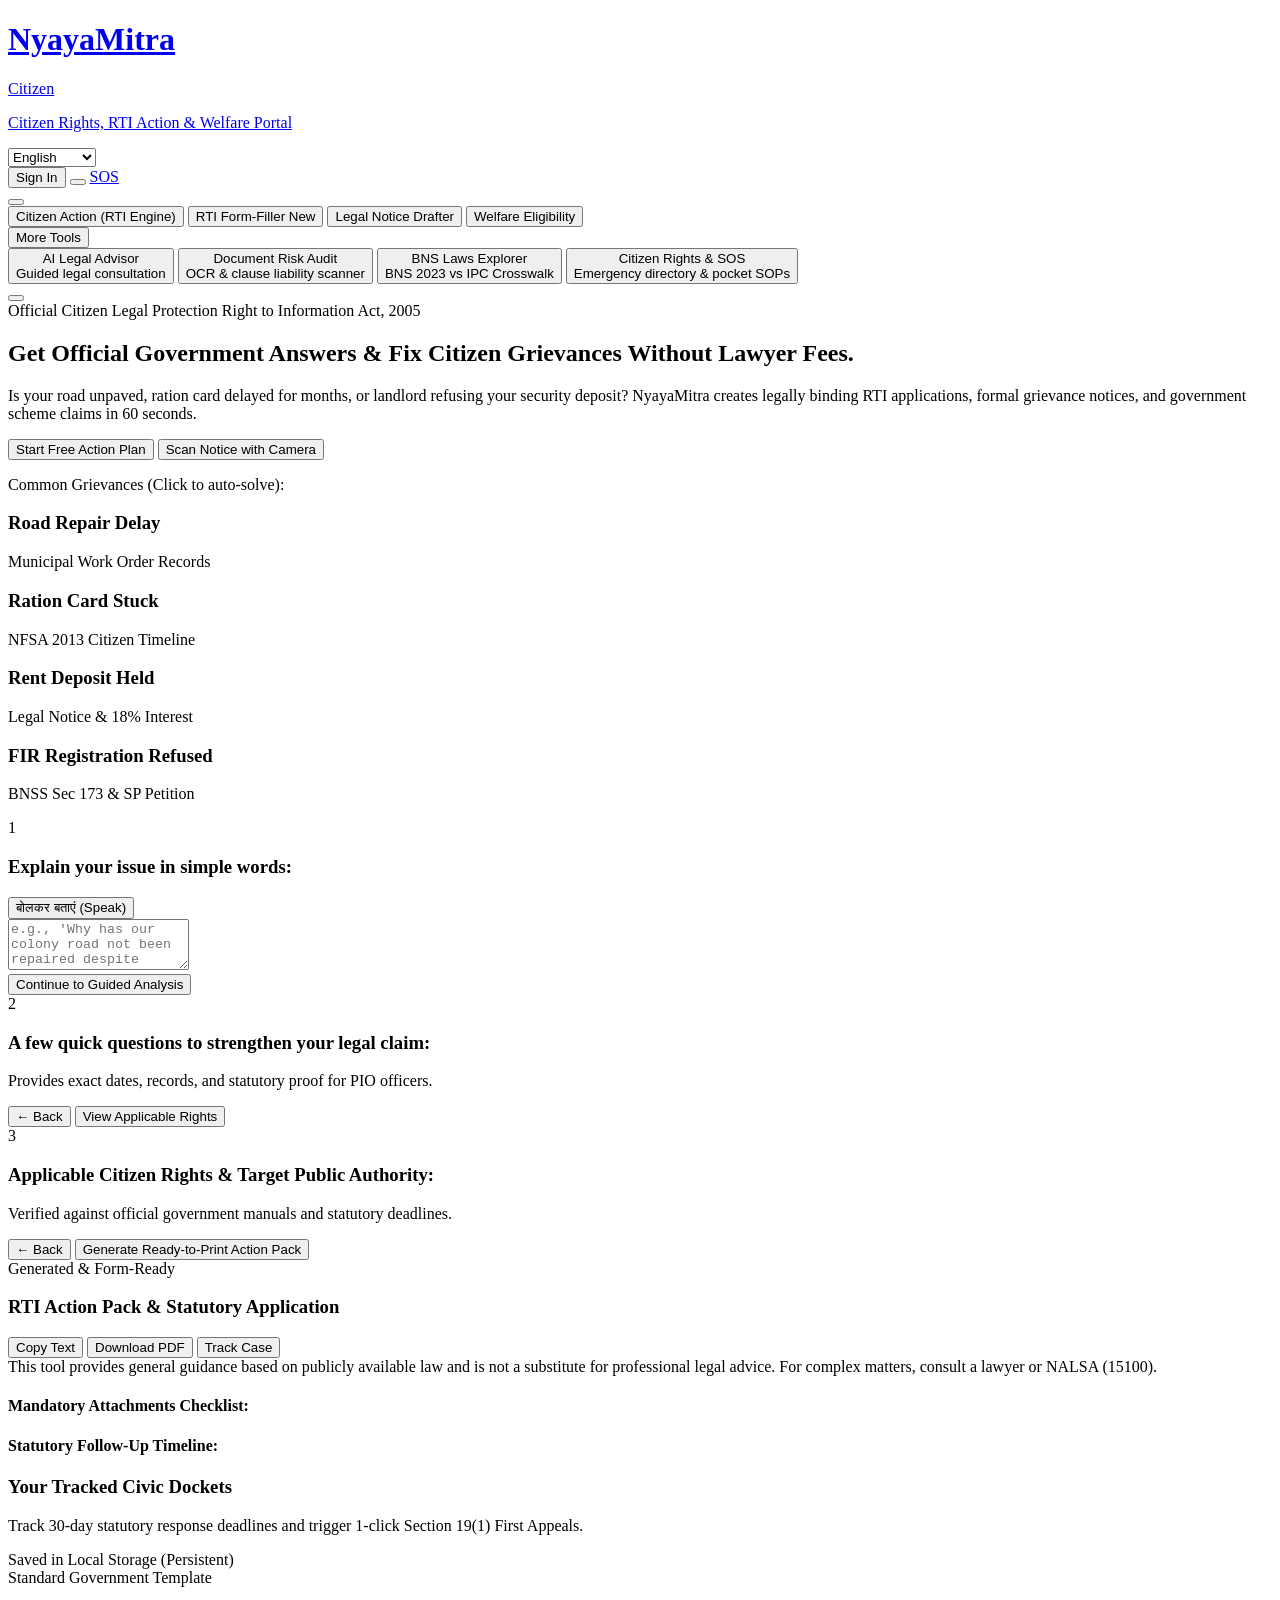
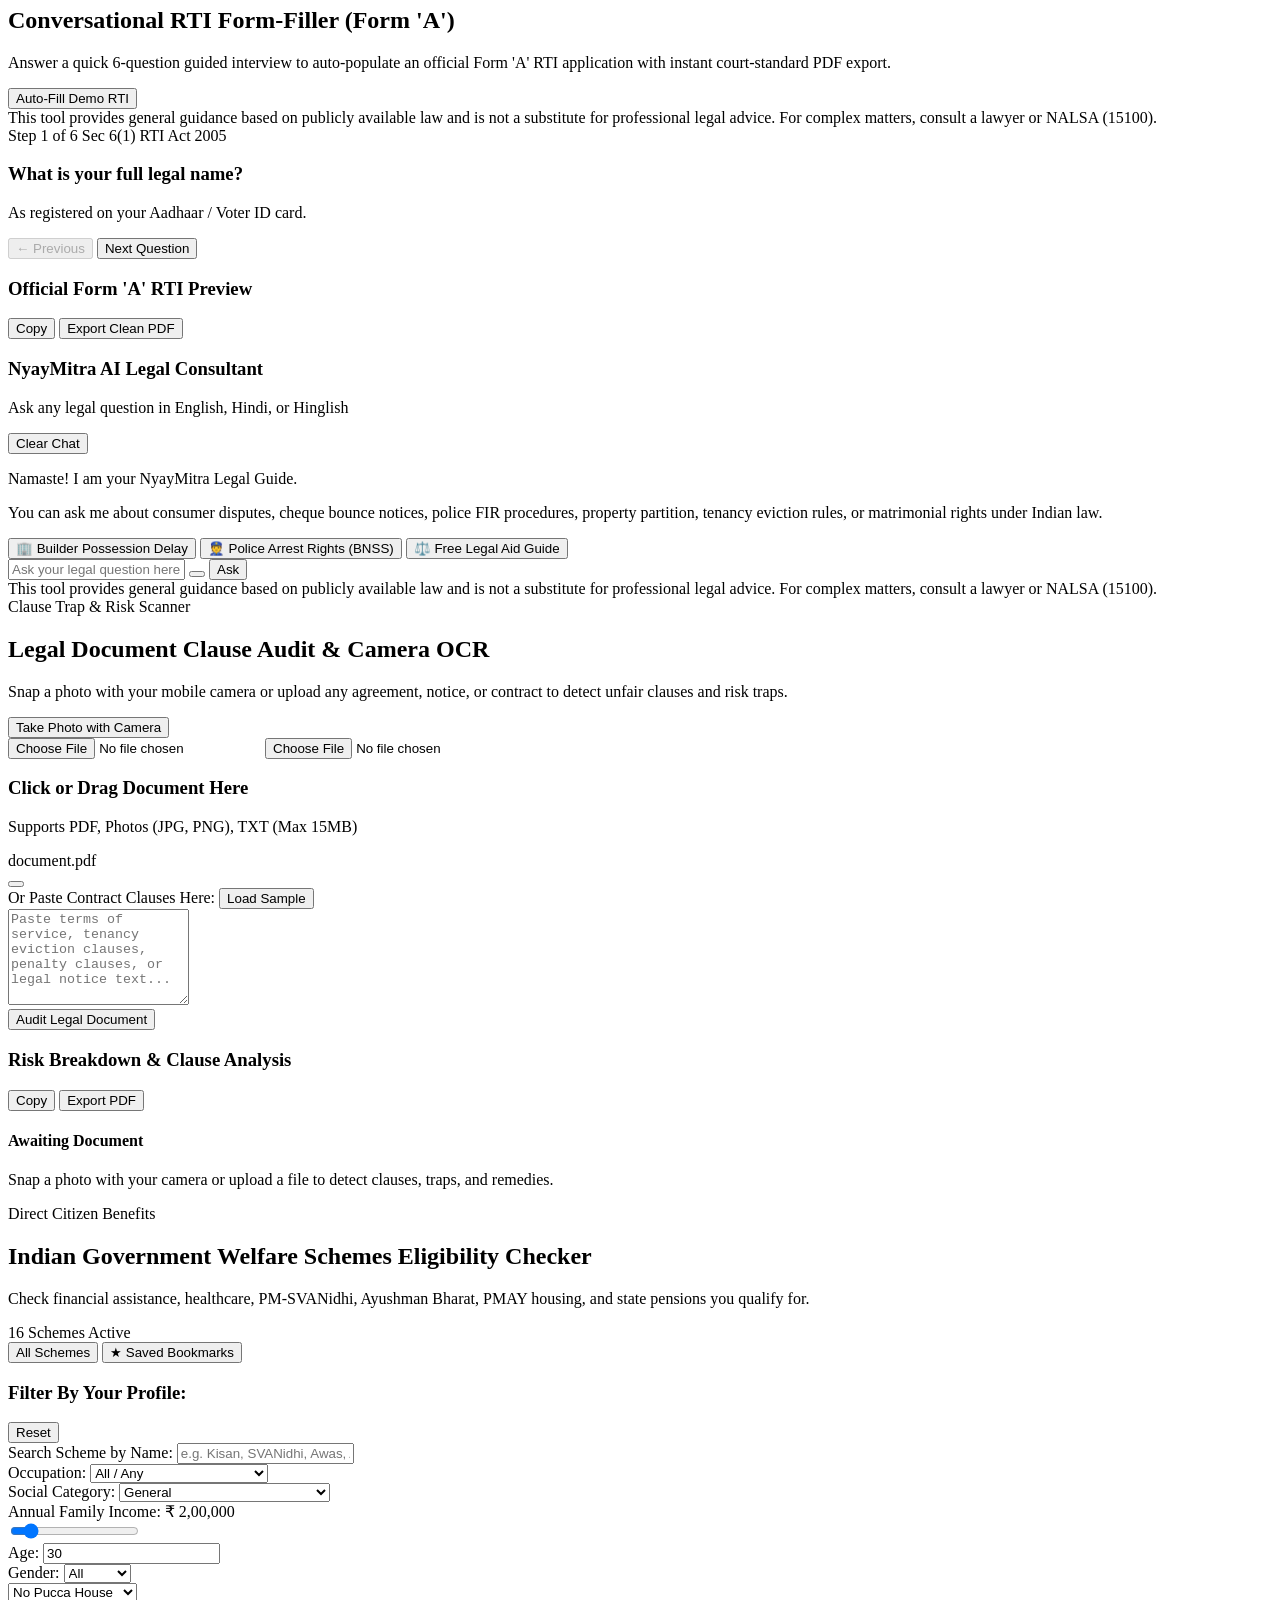
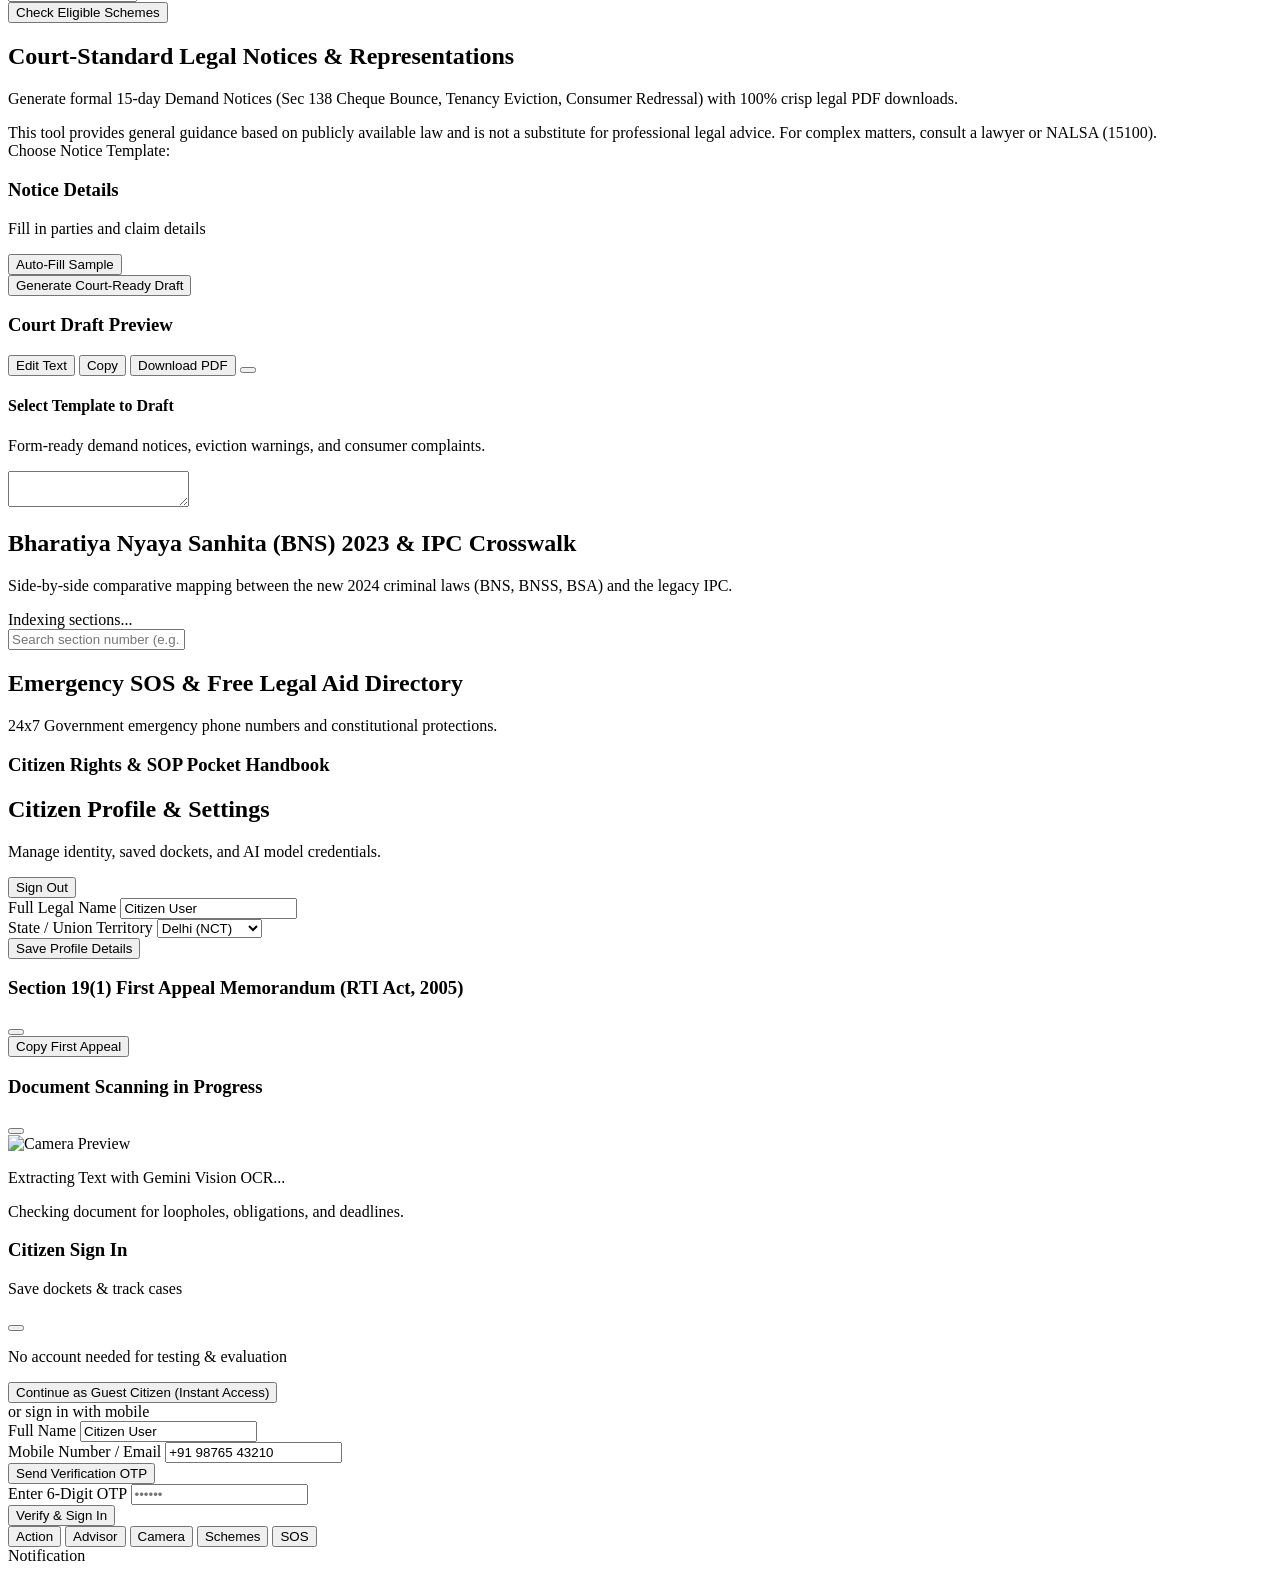
==== commit e7be09b5: "fix(demo): secure demo OTP, make Guest mode default, add Rent Deposit RTI branch, persist dockets wi" ====
--- a/frontend/index.html
+++ b/frontend/index.html
@@ -125,7 +125,7 @@
           <i data-lucide="chevron-left" class="w-4 h-4"></i>
         </button>
 
-        <!-- Smoothly Scrollable Navigation Track (Prioritizing 4 Core Tools + AI Advisor) -->
+        <!-- Prioritized Navigation Track (4 Primary Core Pillars + More Tools Dropdown) -->
         <nav id="nav-tabs-track" class="flex items-center gap-1.5 sm:gap-2 overflow-x-auto py-1 px-0.5 no-scrollbar scroll-smooth whitespace-nowrap min-w-0 flex-1 touch-pan-x">
           <!-- 1. Primary: Citizen Action (RTI Engine) -->
           <button class="nav-tab-btn active shrink-0 text-xs sm:text-sm py-1.5 px-3 rounded-lg flex items-center gap-1.5 shadow-sm font-semibold" data-tab="nyayasetu">
@@ -133,7 +133,7 @@
             <span data-i18n="nav.nyayasetu">Citizen Action (RTI Engine)</span>
           </button>
           
-          <!-- 2. Primary: Guided RTI Form-Filler (New) -->
+          <!-- 2. Primary: Guided RTI Form-Filler -->
           <button class="nav-tab-btn shrink-0 text-xs sm:text-sm py-1.5 px-3 rounded-lg flex items-center gap-1.5 shadow-sm font-semibold border-blue-200" data-tab="formfiller">
             <i data-lucide="file-check-2" class="w-4 h-4 text-emerald-600"></i>
             <span>RTI Form-Filler</span>
@@ -152,32 +152,47 @@
             <span data-i18n="nav.schemes">Welfare Eligibility</span>
           </button>
 
-          <!-- 5. Primary: AI Advisor -->
-          <button class="nav-tab-btn shrink-0 text-xs sm:text-sm py-1.5 px-3 rounded-lg flex items-center gap-1.5 shadow-sm font-semibold" data-tab="chat">
-            <i data-lucide="message-square" class="w-4 h-4 text-indigo-600"></i>
-            <span data-i18n="nav.chat">AI Advisor</span>
-          </button>
-
-          <!-- Divider for Secondary Utilities -->
+          <!-- Divider -->
           <div class="h-5 w-[1px] bg-slate-300 mx-1 shrink-0"></div>
 
-          <!-- Secondary: Document Audit -->
-          <button class="nav-tab-btn shrink-0 text-xs py-1.5 px-2.5 rounded-lg flex items-center gap-1 text-slate-600" data-tab="analyzer" title="Document OCR Audit">
-            <i data-lucide="scan" class="w-3.5 h-3.5"></i>
-            <span>Doc Audit</span>
-          </button>
-
-          <!-- Secondary: BNS Laws -->
-          <button class="nav-tab-btn shrink-0 text-xs py-1.5 px-2.5 rounded-lg flex items-center gap-1 text-slate-600" data-tab="statutes" title="BNS 2023 vs IPC Crosswalk">
-            <i data-lucide="layers" class="w-3.5 h-3.5"></i>
-            <span>BNS Laws</span>
-          </button>
-
-          <!-- Secondary: Citizen Rights -->
-          <button class="nav-tab-btn shrink-0 text-xs py-1.5 px-2.5 rounded-lg flex items-center gap-1 text-slate-600" data-tab="rights" title="Citizen Rights &amp; SOPs">
-            <i data-lucide="shield-alert" class="w-3.5 h-3.5"></i>
-            <span>Rights &amp; SOPs</span>
-          </button>
+          <!-- 5. More Legal Tools Dropdown -->
+          <div class="relative shrink-0 dropdown-group">
+            <button id="more-tools-btn" class="text-xs sm:text-sm py-1.5 px-3 rounded-lg flex items-center gap-1.5 bg-slate-100 hover:bg-slate-200 text-slate-700 font-medium transition-colors border border-slate-200" aria-haspopup="true">
+              <i data-lucide="grid" class="w-3.5 h-3.5 text-slate-500"></i>
+              <span>More Tools</span>
+              <i data-lucide="chevron-down" class="w-3.5 h-3.5 text-slate-400"></i>
+            </button>
+            <div id="more-tools-menu" class="hidden absolute right-0 mt-1 w-56 bg-white rounded-xl shadow-xl border border-slate-200 py-1.5 z-50 animate-fade-in text-left">
+              <button class="nav-tab-btn w-full text-left px-3 py-2 text-xs text-slate-700 hover:bg-blue-50 flex items-center gap-2" data-tab="chat">
+                <i data-lucide="message-square" class="w-3.5 h-3.5 text-indigo-600"></i>
+                <div>
+                  <div class="font-semibold text-slate-900">AI Legal Advisor</div>
+                  <div class="text-[10px] text-slate-500">Guided legal consultation</div>
+                </div>
+              </button>
+              <button class="nav-tab-btn w-full text-left px-3 py-2 text-xs text-slate-700 hover:bg-blue-50 flex items-center gap-2" data-tab="analyzer">
+                <i data-lucide="scan" class="w-3.5 h-3.5 text-blue-600"></i>
+                <div>
+                  <div class="font-semibold text-slate-900">Document Risk Audit</div>
+                  <div class="text-[10px] text-slate-500">OCR &amp; clause liability scanner</div>
+                </div>
+              </button>
+              <button class="nav-tab-btn w-full text-left px-3 py-2 text-xs text-slate-700 hover:bg-blue-50 flex items-center gap-2" data-tab="statutes">
+                <i data-lucide="layers" class="w-3.5 h-3.5 text-emerald-600"></i>
+                <div>
+                  <div class="font-semibold text-slate-900">BNS Laws Explorer</div>
+                  <div class="text-[10px] text-slate-500">BNS 2023 vs IPC Crosswalk</div>
+                </div>
+              </button>
+              <button class="nav-tab-btn w-full text-left px-3 py-2 text-xs text-slate-700 hover:bg-blue-50 flex items-center gap-2" data-tab="rights">
+                <i data-lucide="shield-alert" class="w-3.5 h-3.5 text-red-600"></i>
+                <div>
+                  <div class="font-semibold text-slate-900">Citizen Rights &amp; SOS</div>
+                  <div class="text-[10px] text-slate-500">Emergency directory &amp; pocket SOPs</div>
+                </div>
+              </button>
+            </div>
+          </div>
         </nav>
 
         <!-- Right Scroll Button -->
@@ -417,7 +432,15 @@
 
       <!-- STEP 5: TRACKED CASES -->
       <div id="nyayasetu-step-5" class="glass-panel p-6 sm:p-8 space-y-4 bg-white border border-slate-200 hidden">
-        <h3 class="font-bold text-lg text-slate-900 font-heading">Your Tracked Civic Dockets</h3>
+        <div class="flex flex-wrap items-center justify-between gap-2 border-b border-slate-200 pb-3">
+          <div>
+            <h3 class="font-bold text-lg text-slate-900 font-heading">Your Tracked Civic Dockets</h3>
+            <p class="text-xs text-slate-500">Track 30-day statutory response deadlines and trigger 1-click Section 19(1) First Appeals.</p>
+          </div>
+          <span class="text-[11px] font-semibold text-emerald-700 bg-emerald-50 border border-emerald-200 px-2.5 py-1 rounded-full flex items-center gap-1">
+            <i data-lucide="hard-drive" class="w-3.5 h-3.5"></i> Saved in Local Storage (Persistent)
+          </span>
+        </div>
         <div id="nyayasetu-tracked-cases-list" class="space-y-3"></div>
       </div>
 
@@ -1057,6 +1080,21 @@
         </button>
       </div>
 
+      <!-- Primary Guest Mode Button (Zero-Friction Access for Judges) -->
+      <div class="p-3 bg-blue-50 border border-blue-200 rounded-xl text-center space-y-2">
+        <p class="text-xs text-blue-900 font-semibold">No account needed for testing &amp; evaluation</p>
+        <button id="auth-guest-btn" class="btn btn-primary w-full py-2 text-xs shadow-sm font-semibold flex items-center justify-center gap-1.5">
+          <i data-lucide="zap" class="w-3.5 h-3.5 text-amber-300"></i>
+          <span>Continue as Guest Citizen (Instant Access)</span>
+        </button>
+      </div>
+
+      <div class="flex items-center my-2">
+        <div class="flex-grow border-t border-slate-200"></div>
+        <span class="px-2 text-[11px] text-slate-400 font-medium">or sign in with mobile</span>
+        <div class="flex-grow border-t border-slate-200"></div>
+      </div>
+
       <!-- Step 1: Phone / Name -->
       <div id="auth-phone-step" class="space-y-3">
         <div>
@@ -1067,7 +1105,7 @@
           <label class="block text-xs font-bold text-slate-700 mb-1">Mobile Number / Email</label>
           <input id="auth-phone-input" type="text" placeholder="+91 98765 43210" value="+91 98765 43210" class="w-full px-3 py-2 rounded-lg bg-slate-50 border border-slate-300 text-xs text-slate-900 font-medium" />
         </div>
-        <button id="auth-send-otp-btn" class="btn btn-primary w-full py-2.5 text-xs shadow-md">
+        <button id="auth-send-otp-btn" class="btn btn-secondary w-full py-2.5 text-xs">
           Send Verification OTP
         </button>
       </div>
@@ -1076,18 +1114,10 @@
       <div id="auth-otp-step" class="space-y-3 hidden">
         <div>
           <label class="block text-xs font-bold text-slate-700 mb-1">Enter 6-Digit OTP</label>
-          <input id="auth-otp-input" type="text" placeholder="123456" class="w-full px-3 py-2 rounded-lg bg-slate-50 border border-slate-300 text-center text-sm font-mono tracking-widest text-slate-900 font-bold" />
-          <p class="text-xs text-slate-600 mt-1">Demo OTP: <strong class="text-blue-600">123456</strong></p>
+          <input id="auth-otp-input" type="text" placeholder="••••••" class="w-full px-3 py-2 rounded-lg bg-slate-50 border border-slate-300 text-center text-sm font-mono tracking-widest text-slate-900 font-bold" />
         </div>
         <button id="auth-verify-otp-btn" class="btn btn-success w-full py-2.5 text-xs shadow-md">
           Verify &amp; Sign In
-        </button>
-      </div>
-
-      <!-- Guest Mode Button -->
-      <div class="pt-2 border-t border-slate-200 text-center">
-        <button id="auth-guest-btn" class="text-xs text-blue-600 hover:underline font-bold">
-          Continue as Guest Citizen →
         </button>
       </div>
     </div>
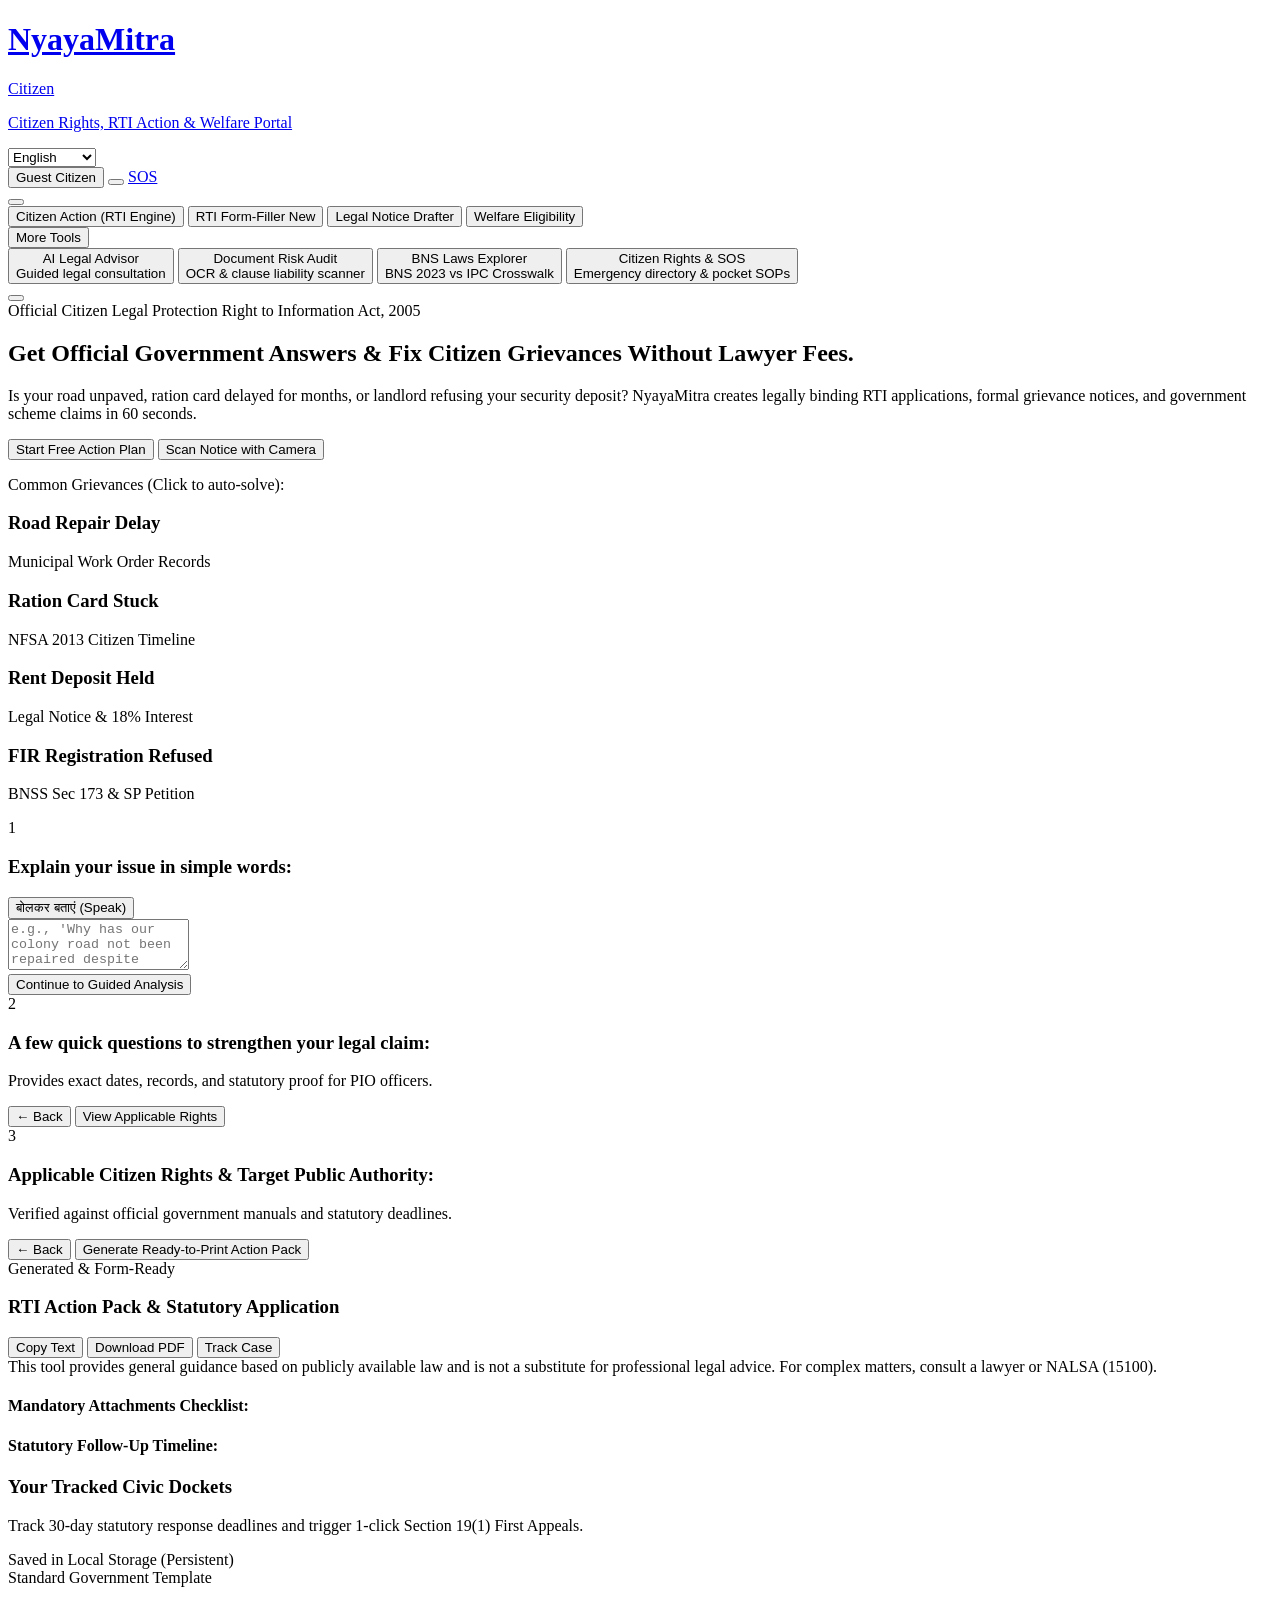
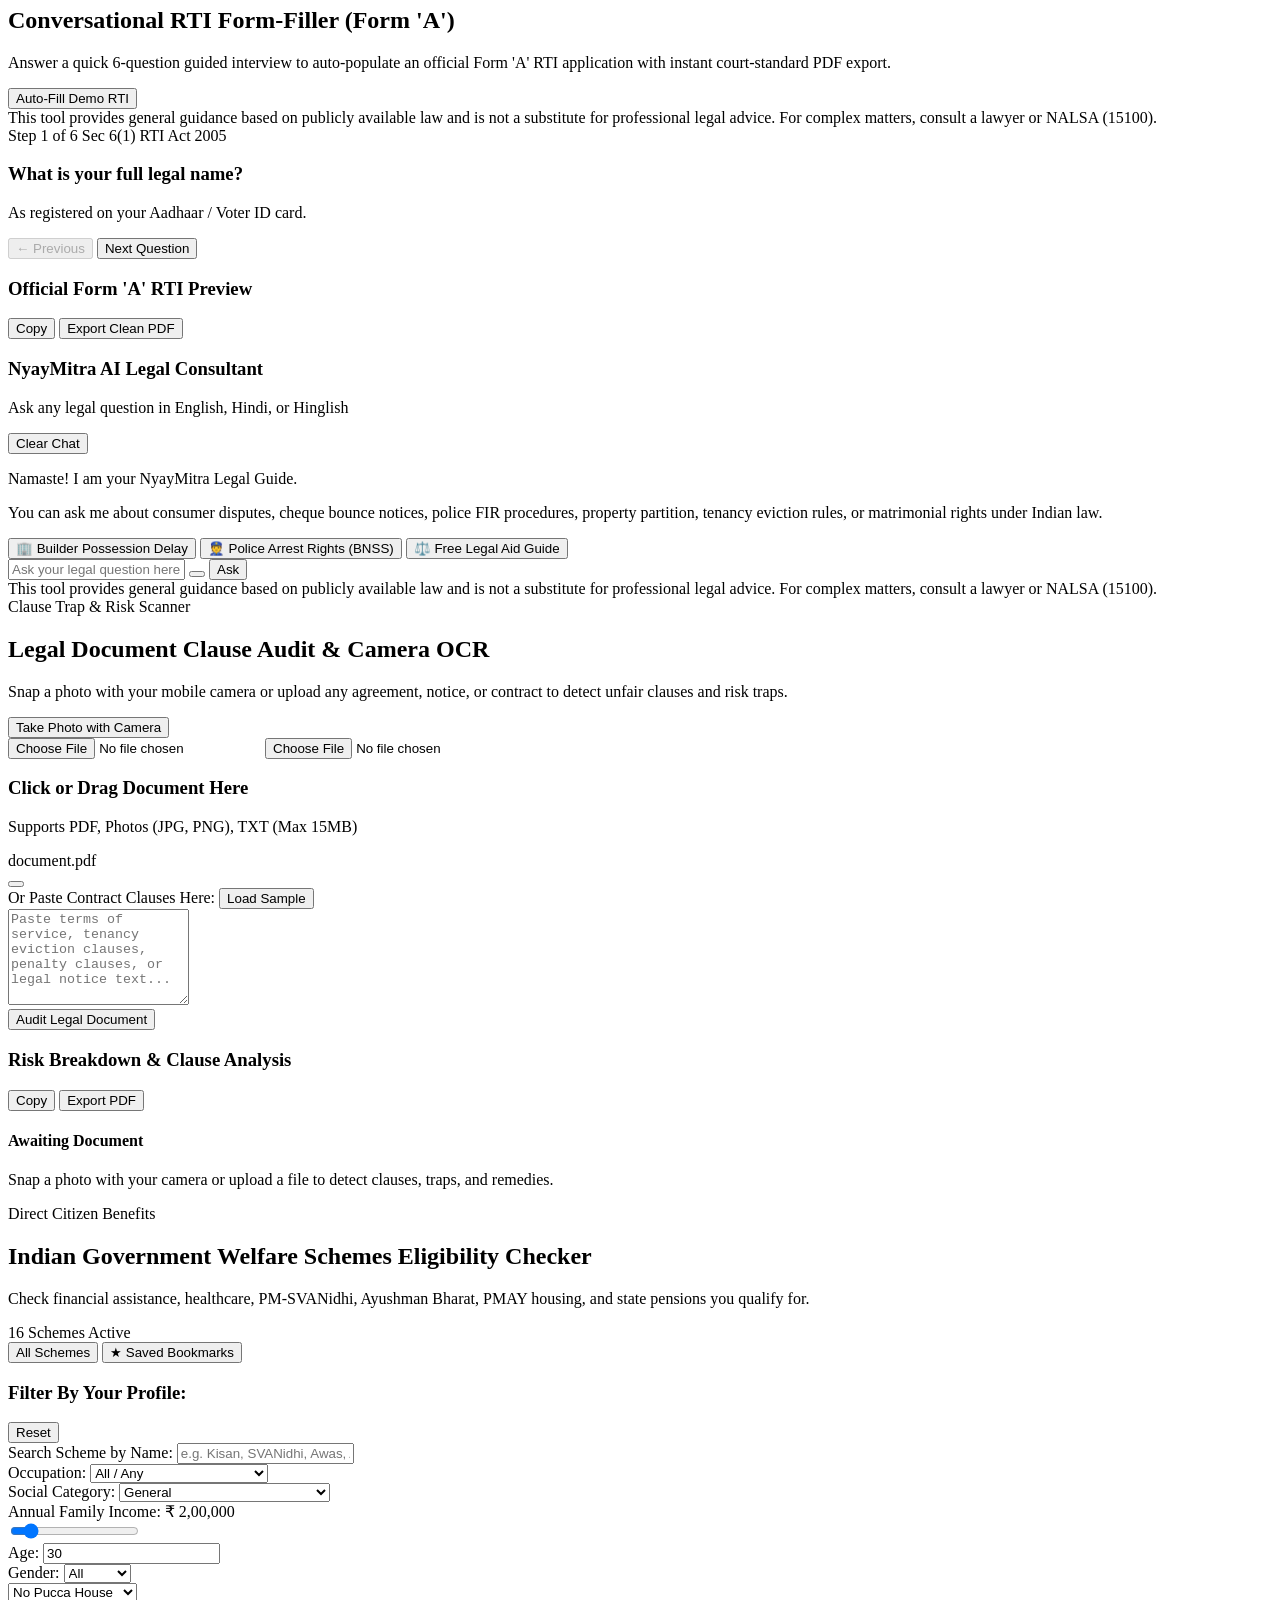
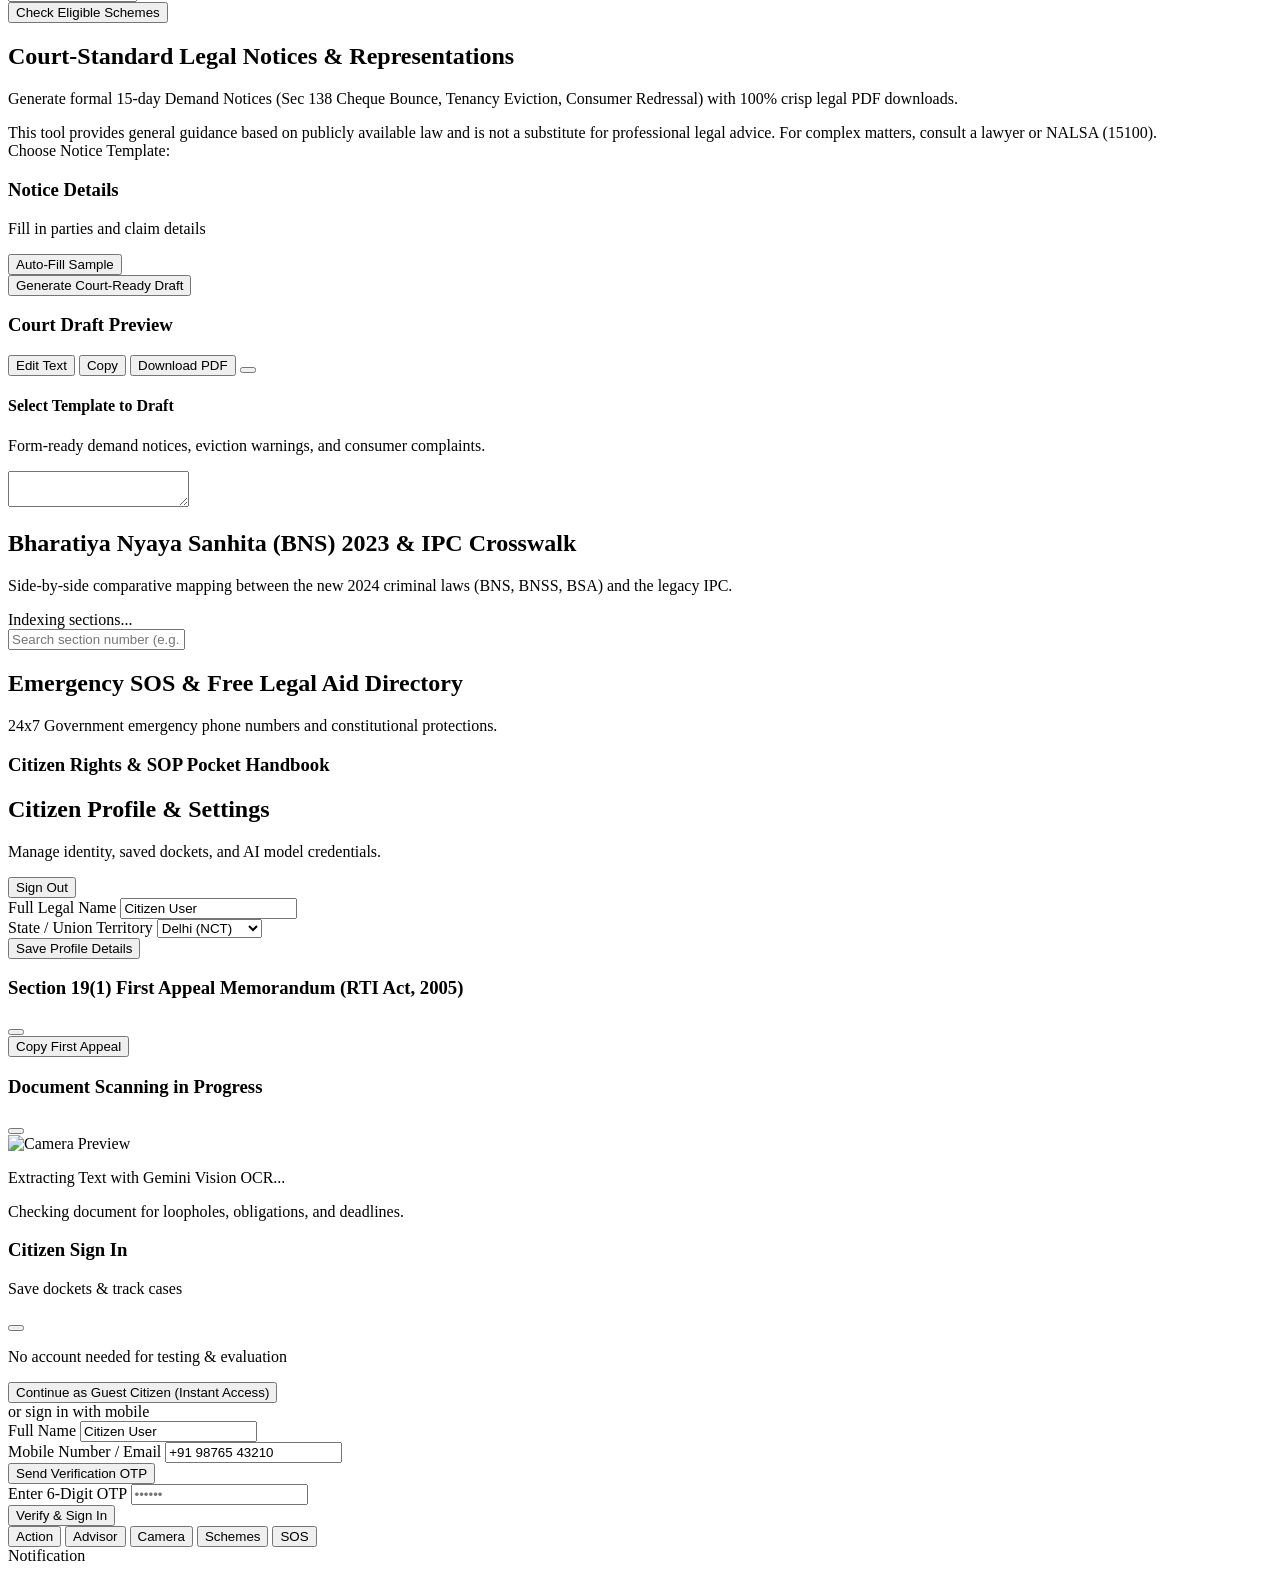
==== commit f432f1c9: "fix(prod): clean OTP toast strings from API, set Guest Citizen in initial HTML header, and bump cach" ====
--- a/frontend/index.html
+++ b/frontend/index.html
@@ -98,9 +98,9 @@
           </div>
 
           <!-- Citizen Auth Button / Pill -->
-          <button id="header-user-pill" class="auth-open-btn btn btn-secondary btn-sm flex items-center gap-1.5">
+          <button id="header-user-pill" class="auth-open-btn btn btn-secondary btn-sm flex items-center gap-1.5" title="Active Citizen: Guest Citizen (Full Access)">
             <i data-lucide="user" class="w-3.5 h-3.5 text-blue-600"></i>
-            <span id="header-user-name">Sign In</span>
+            <span id="header-user-name">Guest Citizen</span>
           </button>
 
           <!-- Day / Night Theme Toggle -->
@@ -1159,16 +1159,16 @@
   <!-- ========================================== -->
   <!-- SCRIPTS EXECUTION ORDER -->
   <!-- ========================================== -->
-  <script src="/js/i18n.js?v=3.5"></script>
-  <script src="/js/api.js?v=3.5"></script>
-  <script src="/js/nyayasetu.js?v=3.5"></script>
-  <script src="/js/formfiller.js?v=3.5"></script>
-  <script src="/js/schemes.js?v=3.5"></script>
-  <script src="/js/chat.js?v=3.5"></script>
-  <script src="/js/drafter.js?v=3.5"></script>
-  <script src="/js/analyzer.js?v=3.5"></script>
-  <script src="/js/statutes.js?v=3.5"></script>
-  <script src="/js/rights.js?v=3.5"></script>
-  <script src="/js/app.js?v=3.5"></script>
+  <script src="/js/i18n.js?v=4.1"></script>
+  <script src="/js/api.js?v=4.1"></script>
+  <script src="/js/nyayasetu.js?v=4.1"></script>
+  <script src="/js/formfiller.js?v=4.1"></script>
+  <script src="/js/schemes.js?v=4.1"></script>
+  <script src="/js/chat.js?v=4.1"></script>
+  <script src="/js/drafter.js?v=4.1"></script>
+  <script src="/js/analyzer.js?v=4.1"></script>
+  <script src="/js/statutes.js?v=4.1"></script>
+  <script src="/js/rights.js?v=4.1"></script>
+  <script src="/js/app.js?v=4.1"></script>
 </body>
 </html>
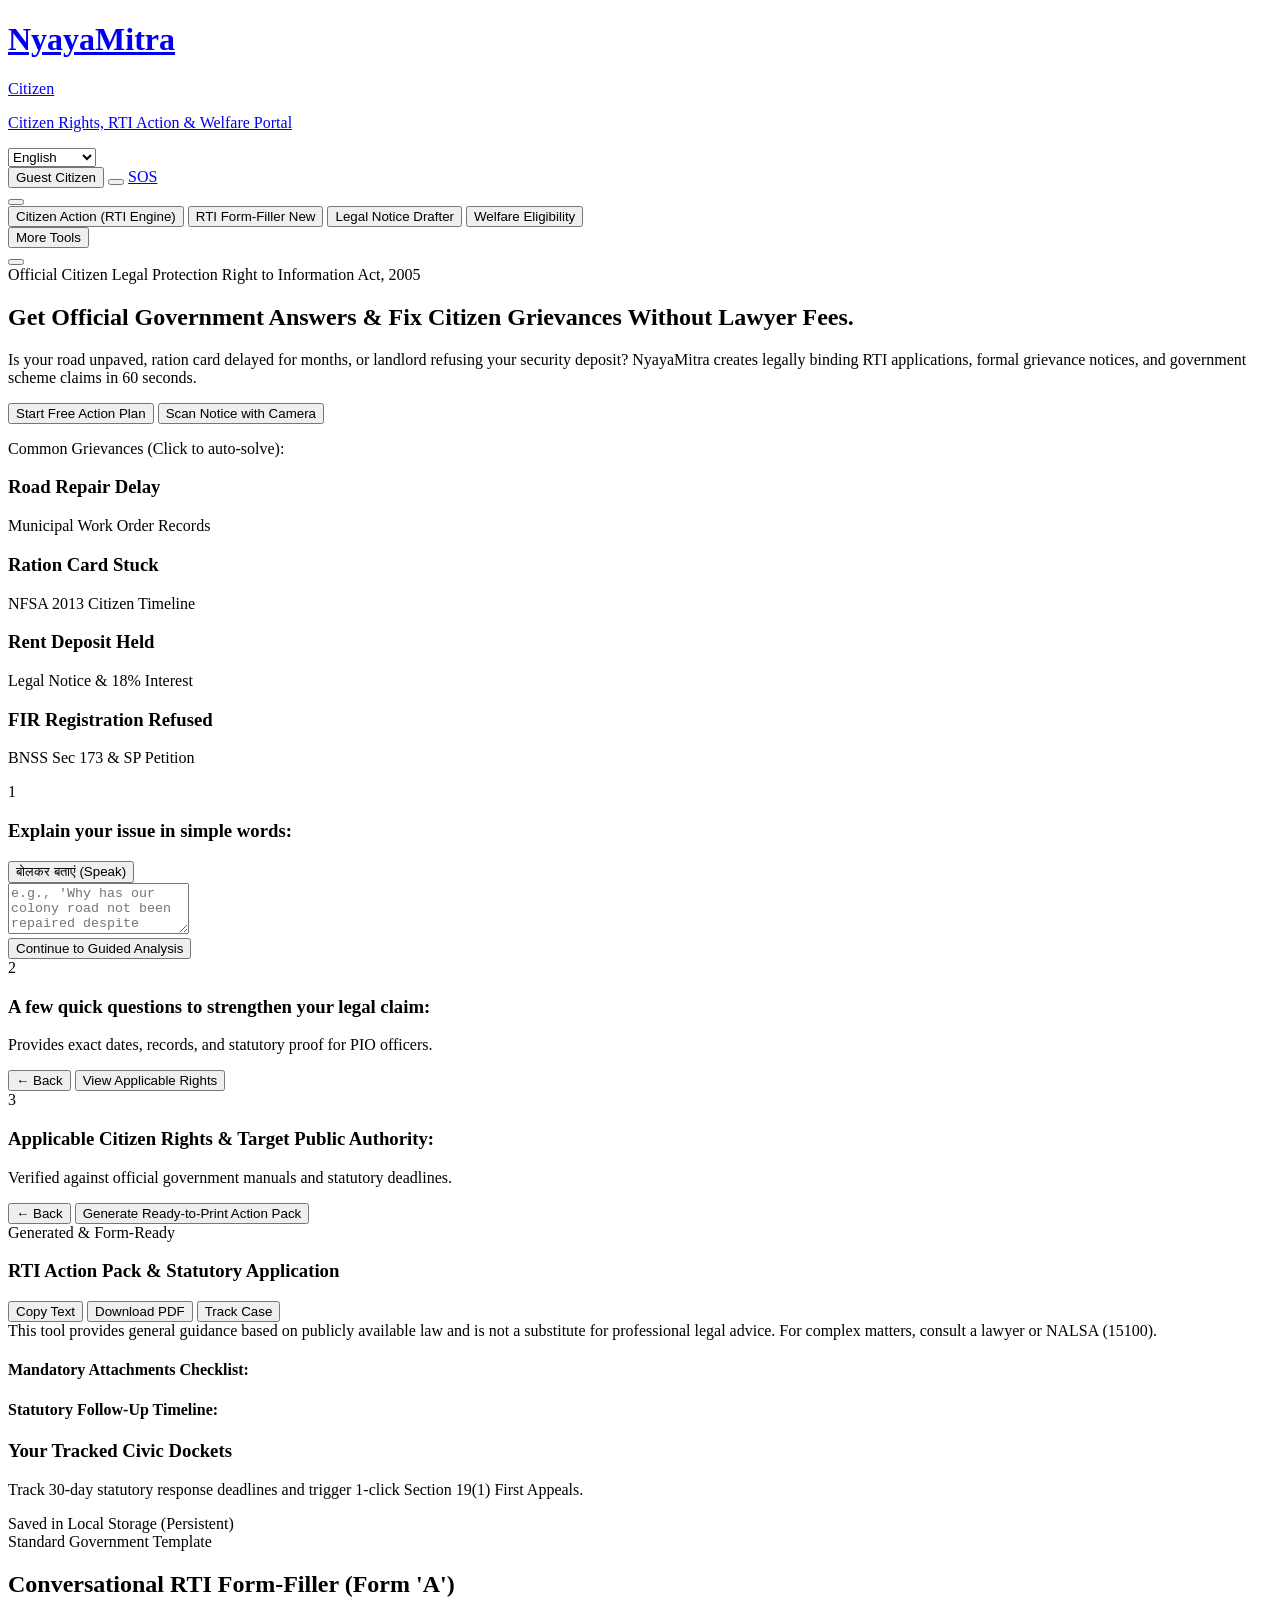
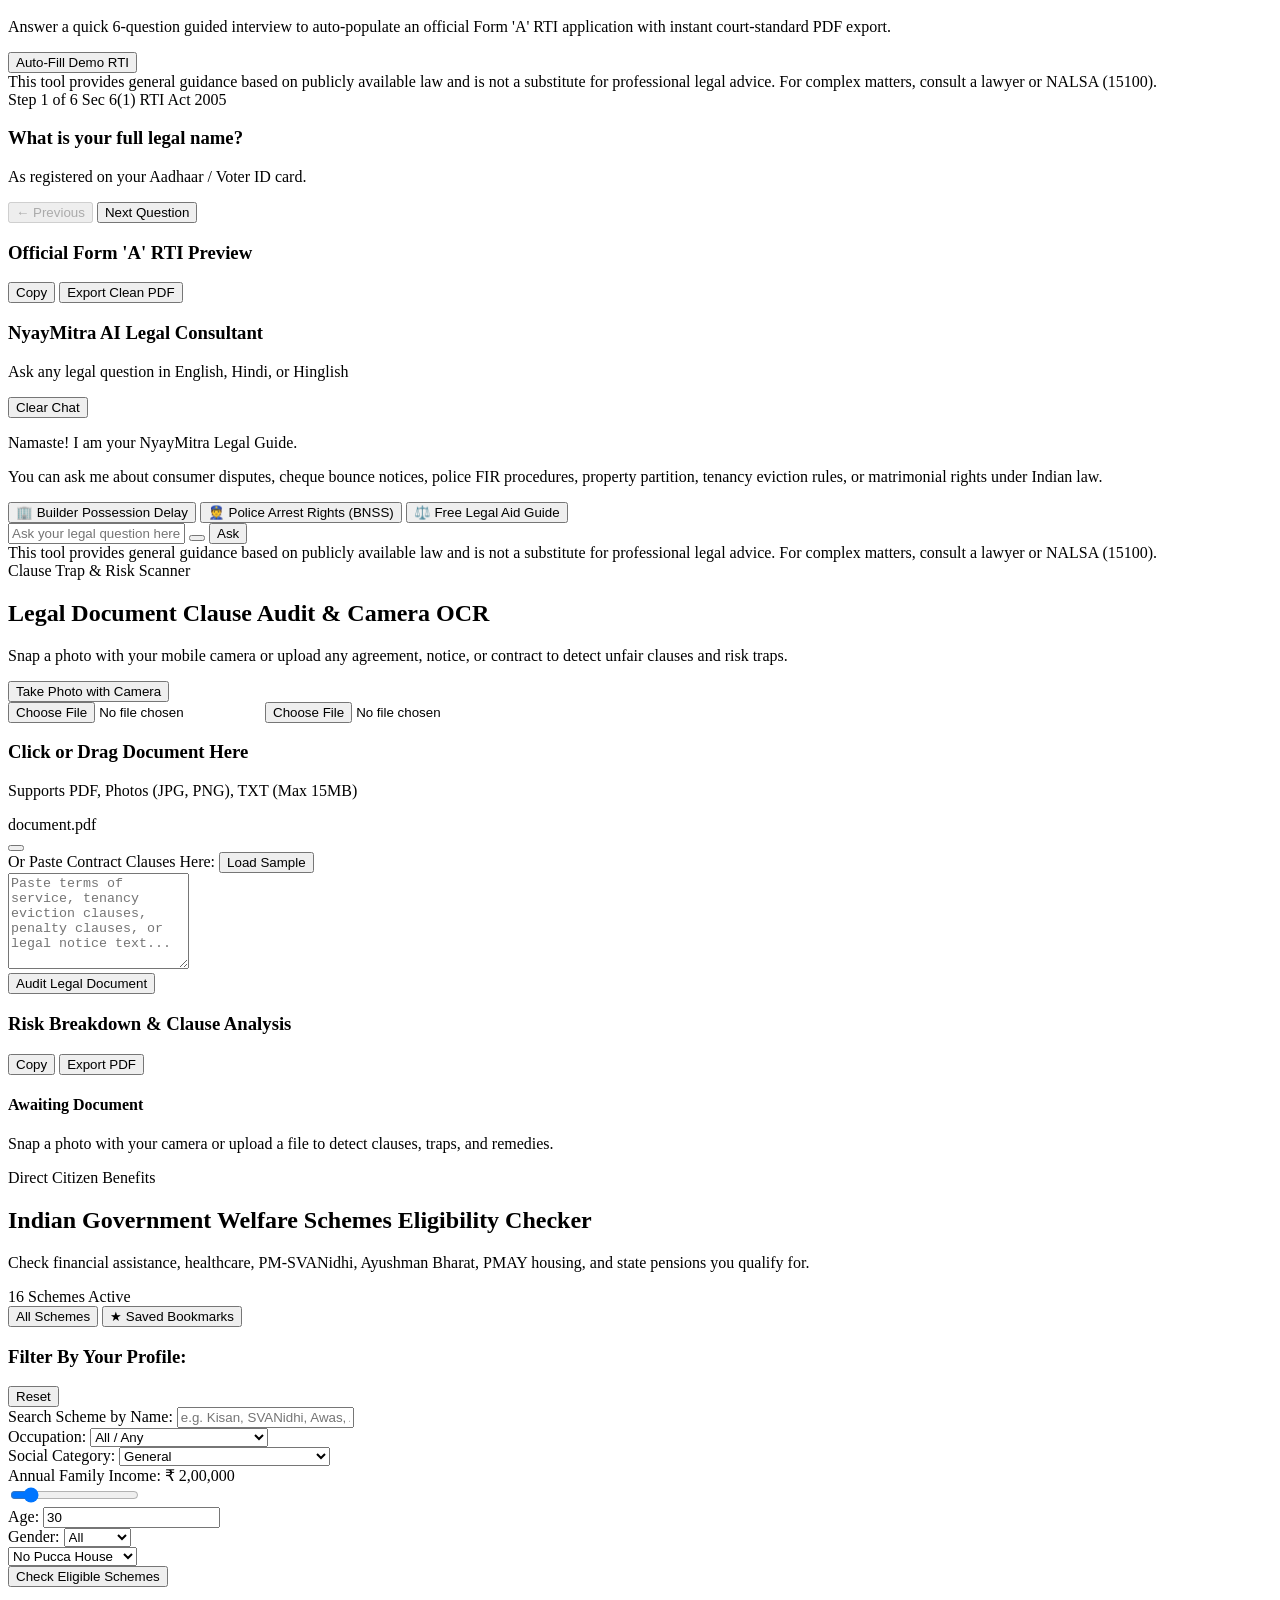
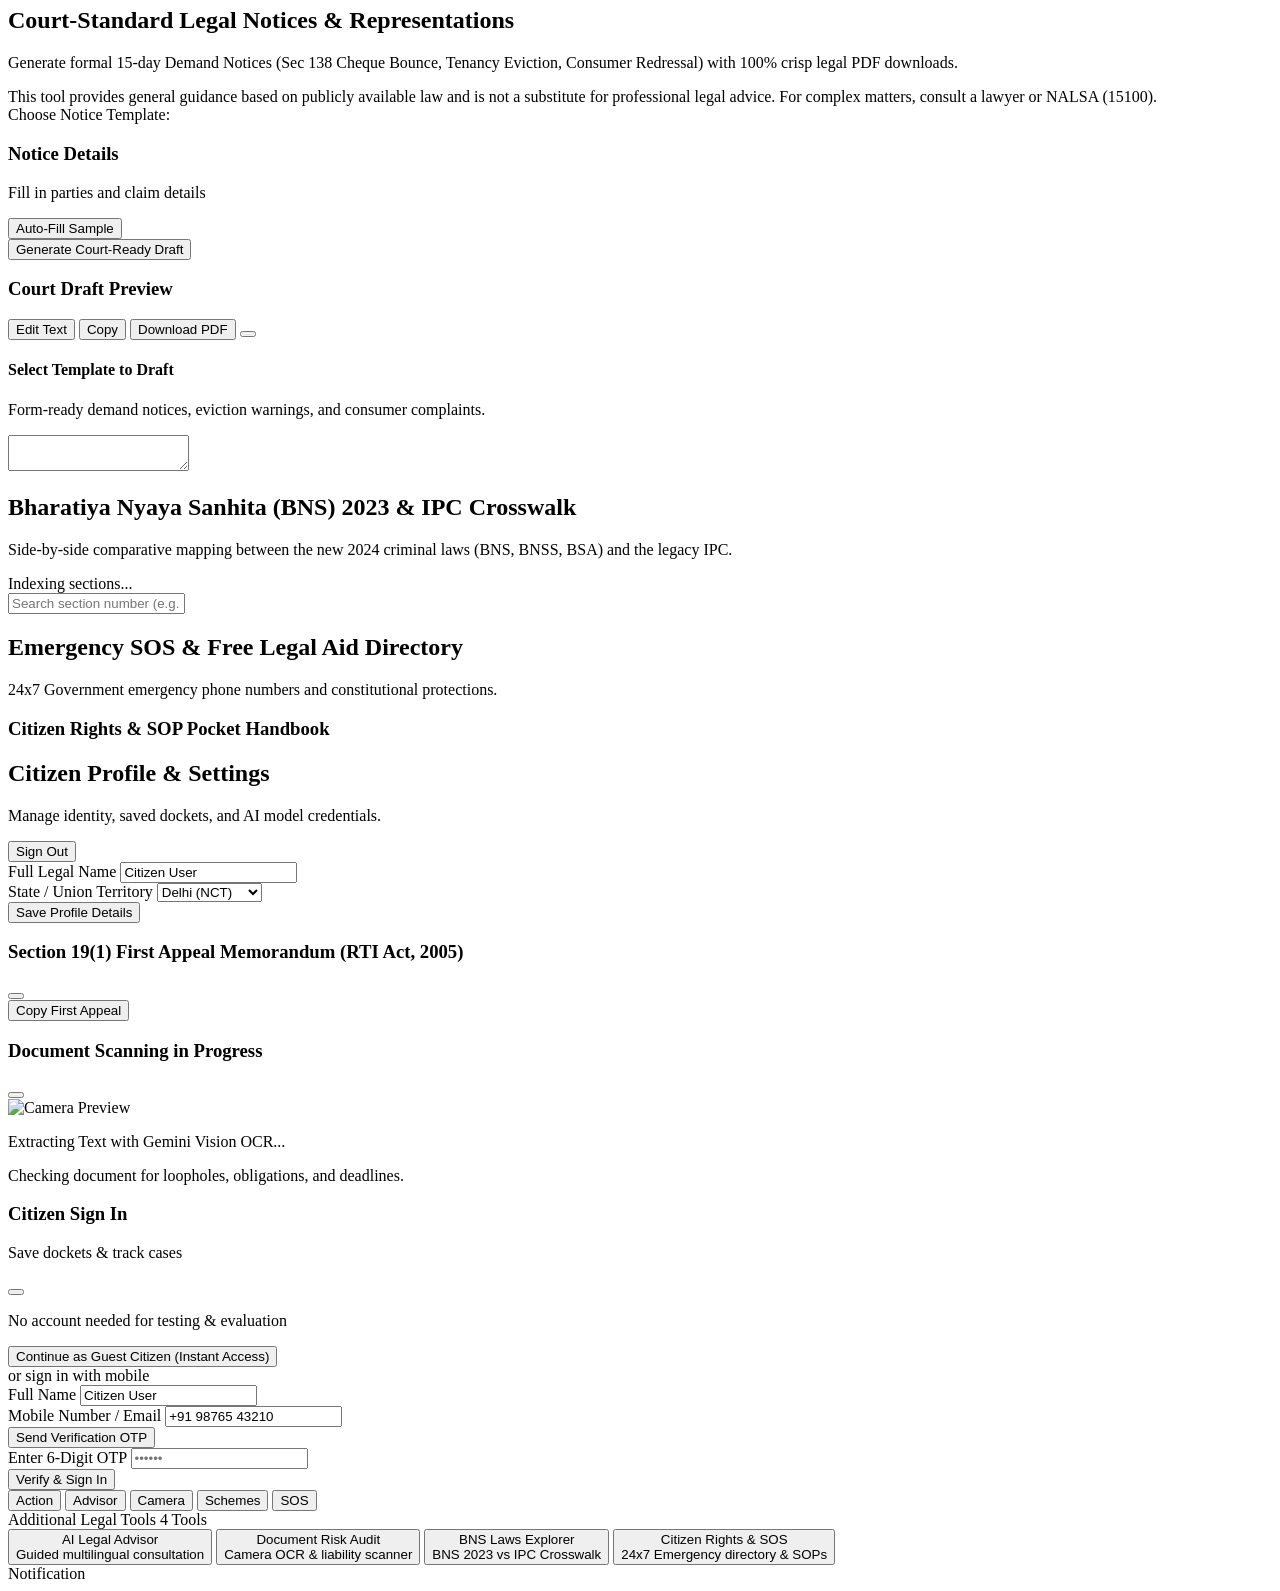
==== commit a91d29c1: "fix(ui): unclip More Tools floating popover menu with dynamic fixed positioning and direct click bin" ====
--- a/frontend/index.html
+++ b/frontend/index.html
@@ -155,44 +155,12 @@
           <!-- Divider -->
           <div class="h-5 w-[1px] bg-slate-300 mx-1 shrink-0"></div>
 
-          <!-- 5. More Legal Tools Dropdown -->
-          <div class="relative shrink-0 dropdown-group">
-            <button id="more-tools-btn" class="text-xs sm:text-sm py-1.5 px-3 rounded-lg flex items-center gap-1.5 bg-slate-100 hover:bg-slate-200 text-slate-700 font-medium transition-colors border border-slate-200" aria-haspopup="true">
-              <i data-lucide="grid" class="w-3.5 h-3.5 text-slate-500"></i>
-              <span>More Tools</span>
-              <i data-lucide="chevron-down" class="w-3.5 h-3.5 text-slate-400"></i>
-            </button>
-            <div id="more-tools-menu" class="hidden absolute right-0 mt-1 w-56 bg-white rounded-xl shadow-xl border border-slate-200 py-1.5 z-50 animate-fade-in text-left">
-              <button class="nav-tab-btn w-full text-left px-3 py-2 text-xs text-slate-700 hover:bg-blue-50 flex items-center gap-2" data-tab="chat">
-                <i data-lucide="message-square" class="w-3.5 h-3.5 text-indigo-600"></i>
-                <div>
-                  <div class="font-semibold text-slate-900">AI Legal Advisor</div>
-                  <div class="text-[10px] text-slate-500">Guided legal consultation</div>
-                </div>
-              </button>
-              <button class="nav-tab-btn w-full text-left px-3 py-2 text-xs text-slate-700 hover:bg-blue-50 flex items-center gap-2" data-tab="analyzer">
-                <i data-lucide="scan" class="w-3.5 h-3.5 text-blue-600"></i>
-                <div>
-                  <div class="font-semibold text-slate-900">Document Risk Audit</div>
-                  <div class="text-[10px] text-slate-500">OCR &amp; clause liability scanner</div>
-                </div>
-              </button>
-              <button class="nav-tab-btn w-full text-left px-3 py-2 text-xs text-slate-700 hover:bg-blue-50 flex items-center gap-2" data-tab="statutes">
-                <i data-lucide="layers" class="w-3.5 h-3.5 text-emerald-600"></i>
-                <div>
-                  <div class="font-semibold text-slate-900">BNS Laws Explorer</div>
-                  <div class="text-[10px] text-slate-500">BNS 2023 vs IPC Crosswalk</div>
-                </div>
-              </button>
-              <button class="nav-tab-btn w-full text-left px-3 py-2 text-xs text-slate-700 hover:bg-blue-50 flex items-center gap-2" data-tab="rights">
-                <i data-lucide="shield-alert" class="w-3.5 h-3.5 text-red-600"></i>
-                <div>
-                  <div class="font-semibold text-slate-900">Citizen Rights &amp; SOS</div>
-                  <div class="text-[10px] text-slate-500">Emergency directory &amp; pocket SOPs</div>
-                </div>
-              </button>
-            </div>
-          </div>
+          <!-- 5. More Legal Tools Dropdown Trigger -->
+          <button id="more-tools-btn" class="shrink-0 text-xs sm:text-sm py-1.5 px-3 rounded-lg flex items-center gap-1.5 bg-slate-100 hover:bg-slate-200 text-slate-700 font-medium transition-colors border border-slate-200" aria-haspopup="true">
+            <i data-lucide="grid" class="w-3.5 h-3.5 text-slate-500"></i>
+            <span>More Tools</span>
+            <i data-lucide="chevron-down" class="w-3.5 h-3.5 text-slate-400"></i>
+          </button>
         </nav>
 
         <!-- Right Scroll Button -->
@@ -1150,6 +1118,52 @@
   </nav>
 
   <!-- ========================================== -->
+  <!-- MORE LEGAL TOOLS FLOATING POPOVER MENU -->
+  <!-- ========================================== -->
+  <div id="more-tools-menu" class="hidden fixed w-64 bg-white rounded-2xl shadow-2xl border border-slate-200 py-2 z-[9999] text-left animate-fade-in transition-all">
+    <div class="px-3.5 py-1.5 text-[11px] font-bold text-slate-400 uppercase tracking-wider border-b border-slate-100 mb-1 flex items-center justify-between">
+      <span>Additional Legal Tools</span>
+      <span class="text-[10px] font-mono text-blue-600 bg-blue-50 px-1.5 py-0.5 rounded">4 Tools</span>
+    </div>
+    <button class="nav-tab-btn w-full text-left px-3.5 py-2.5 text-xs text-slate-700 hover:bg-indigo-50/70 flex items-center gap-3 transition-colors group" data-tab="chat">
+      <div class="w-8 h-8 rounded-xl bg-indigo-50 text-indigo-600 flex items-center justify-center flex-shrink-0 group-hover:bg-indigo-600 group-hover:text-white transition-colors">
+        <i data-lucide="message-square" class="w-4 h-4"></i>
+      </div>
+      <div>
+        <div class="font-bold text-slate-900">AI Legal Advisor</div>
+        <div class="text-[11px] text-slate-500">Guided multilingual consultation</div>
+      </div>
+    </button>
+    <button class="nav-tab-btn w-full text-left px-3.5 py-2.5 text-xs text-slate-700 hover:bg-blue-50/70 flex items-center gap-3 transition-colors group" data-tab="analyzer">
+      <div class="w-8 h-8 rounded-xl bg-blue-50 text-blue-600 flex items-center justify-center flex-shrink-0 group-hover:bg-blue-600 group-hover:text-white transition-colors">
+        <i data-lucide="scan" class="w-4 h-4"></i>
+      </div>
+      <div>
+        <div class="font-bold text-slate-900">Document Risk Audit</div>
+        <div class="text-[11px] text-slate-500">Camera OCR &amp; liability scanner</div>
+      </div>
+    </button>
+    <button class="nav-tab-btn w-full text-left px-3.5 py-2.5 text-xs text-slate-700 hover:bg-emerald-50/70 flex items-center gap-3 transition-colors group" data-tab="statutes">
+      <div class="w-8 h-8 rounded-xl bg-emerald-50 text-emerald-600 flex items-center justify-center flex-shrink-0 group-hover:bg-emerald-600 group-hover:text-white transition-colors">
+        <i data-lucide="layers" class="w-4 h-4"></i>
+      </div>
+      <div>
+        <div class="font-bold text-slate-900">BNS Laws Explorer</div>
+        <div class="text-[11px] text-slate-500">BNS 2023 vs IPC Crosswalk</div>
+      </div>
+    </button>
+    <button class="nav-tab-btn w-full text-left px-3.5 py-2.5 text-xs text-slate-700 hover:bg-red-50/70 flex items-center gap-3 transition-colors group" data-tab="rights">
+      <div class="w-8 h-8 rounded-xl bg-red-50 text-red-600 flex items-center justify-center flex-shrink-0 group-hover:bg-red-600 group-hover:text-white transition-colors">
+        <i data-lucide="shield-alert" class="w-4 h-4"></i>
+      </div>
+      <div>
+        <div class="font-bold text-slate-900">Citizen Rights &amp; SOS</div>
+        <div class="text-[11px] text-slate-500">24x7 Emergency directory &amp; SOPs</div>
+      </div>
+    </button>
+  </div>
+
+  <!-- ========================================== -->
   <!-- GLOBAL TOAST NOTIFICATION -->
   <!-- ========================================== -->
   <div id="global-toast" class="fixed bottom-20 right-4 sm:bottom-6 sm:right-6 z-50 px-4 py-2.5 rounded-lg bg-slate-900 border border-blue-500 text-white font-semibold text-xs shadow-xl transform translate-y-20 opacity-0 transition-all duration-300 pointer-events-none">
@@ -1159,16 +1173,16 @@
   <!-- ========================================== -->
   <!-- SCRIPTS EXECUTION ORDER -->
   <!-- ========================================== -->
-  <script src="/js/i18n.js?v=4.1"></script>
-  <script src="/js/api.js?v=4.1"></script>
-  <script src="/js/nyayasetu.js?v=4.1"></script>
-  <script src="/js/formfiller.js?v=4.1"></script>
-  <script src="/js/schemes.js?v=4.1"></script>
-  <script src="/js/chat.js?v=4.1"></script>
-  <script src="/js/drafter.js?v=4.1"></script>
-  <script src="/js/analyzer.js?v=4.1"></script>
-  <script src="/js/statutes.js?v=4.1"></script>
-  <script src="/js/rights.js?v=4.1"></script>
-  <script src="/js/app.js?v=4.1"></script>
+  <script src="/js/i18n.js?v=4.2"></script>
+  <script src="/js/api.js?v=4.2"></script>
+  <script src="/js/nyayasetu.js?v=4.2"></script>
+  <script src="/js/formfiller.js?v=4.2"></script>
+  <script src="/js/schemes.js?v=4.2"></script>
+  <script src="/js/chat.js?v=4.2"></script>
+  <script src="/js/drafter.js?v=4.2"></script>
+  <script src="/js/analyzer.js?v=4.2"></script>
+  <script src="/js/statutes.js?v=4.2"></script>
+  <script src="/js/rights.js?v=4.2"></script>
+  <script src="/js/app.js?v=4.2"></script>
 </body>
 </html>
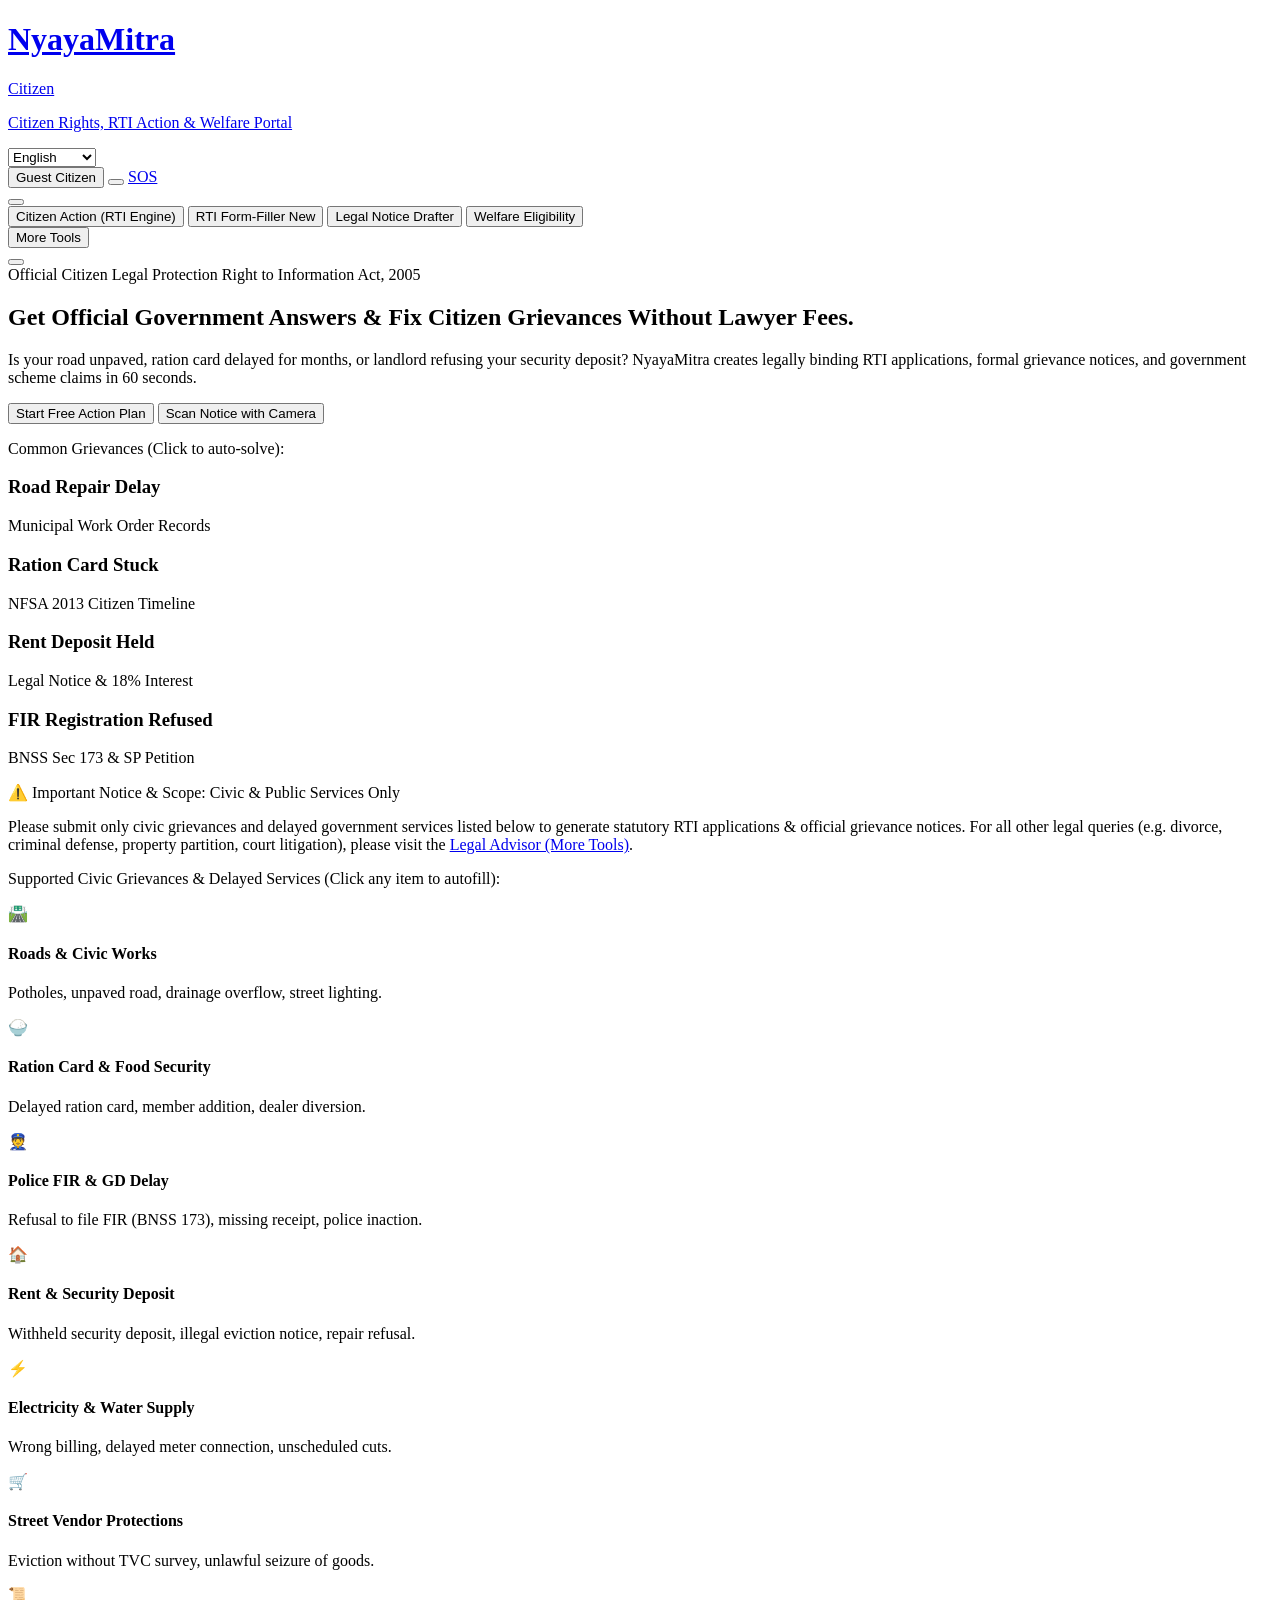
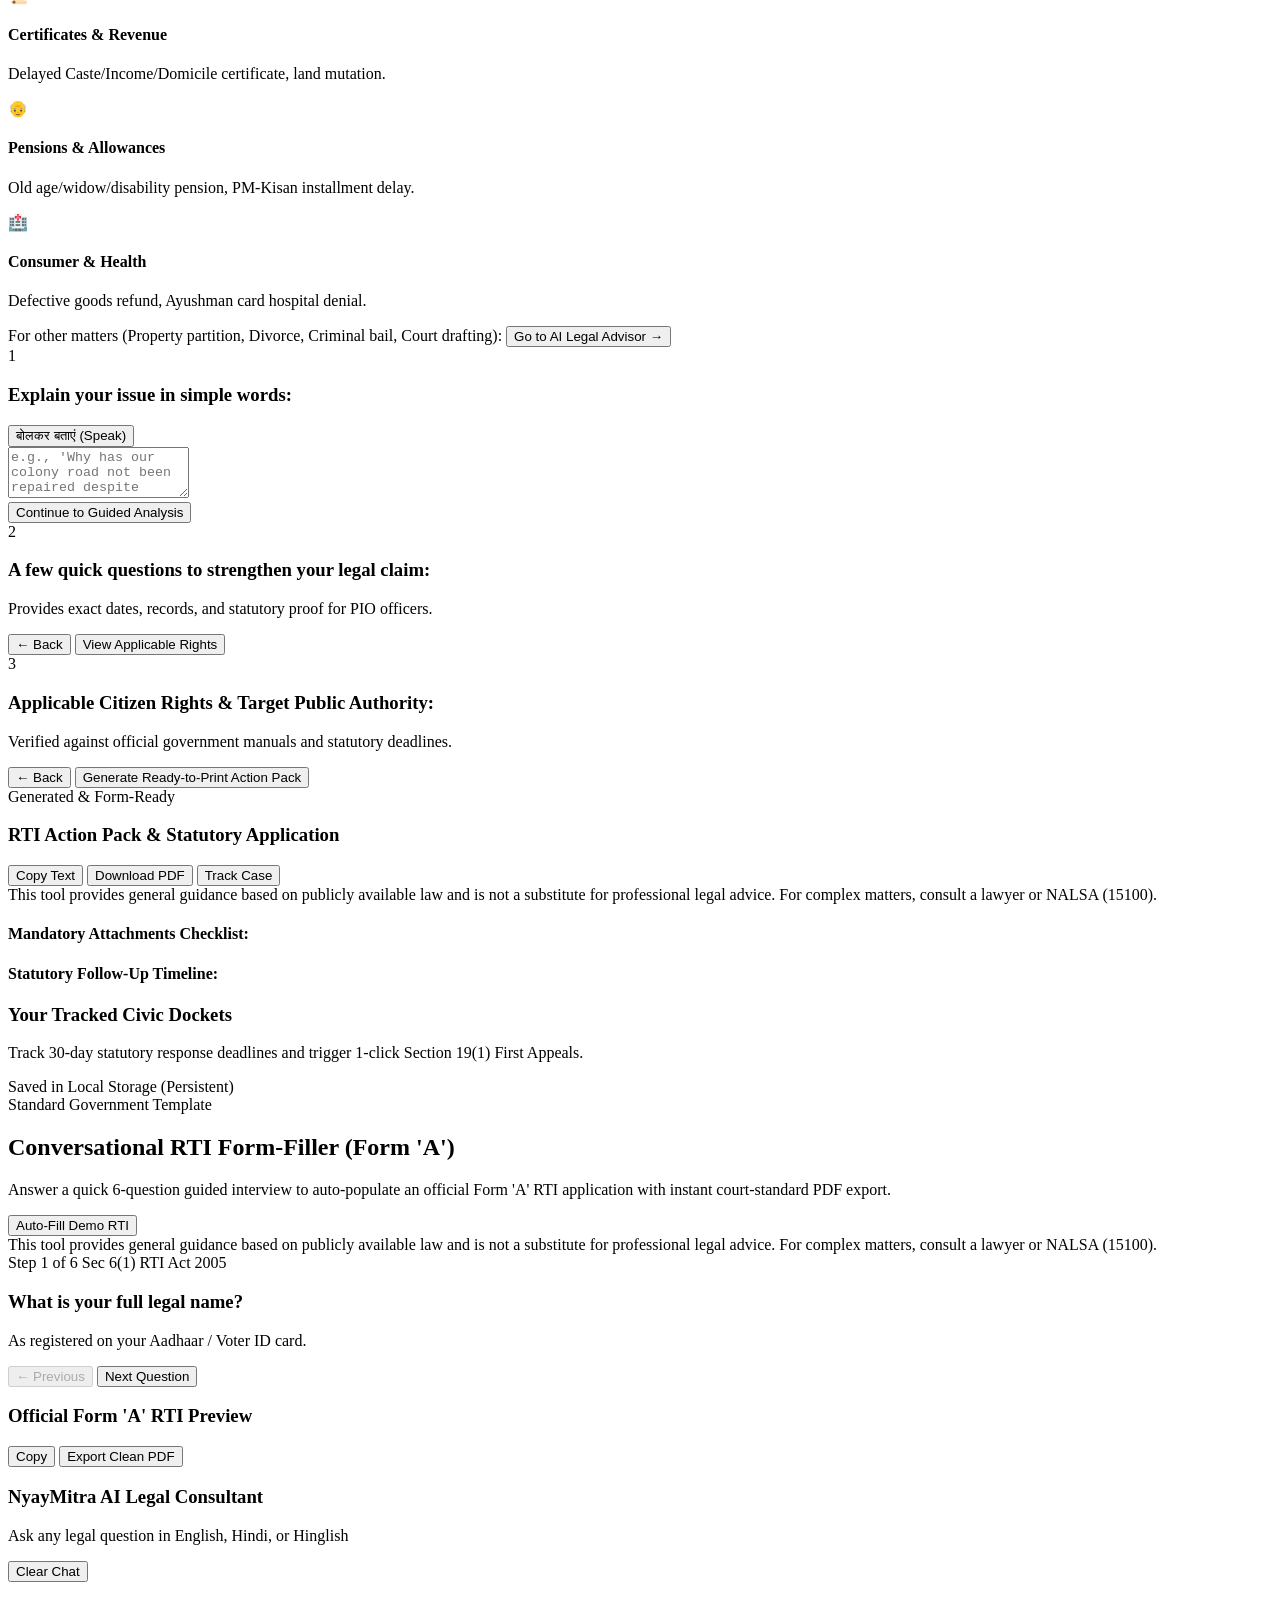
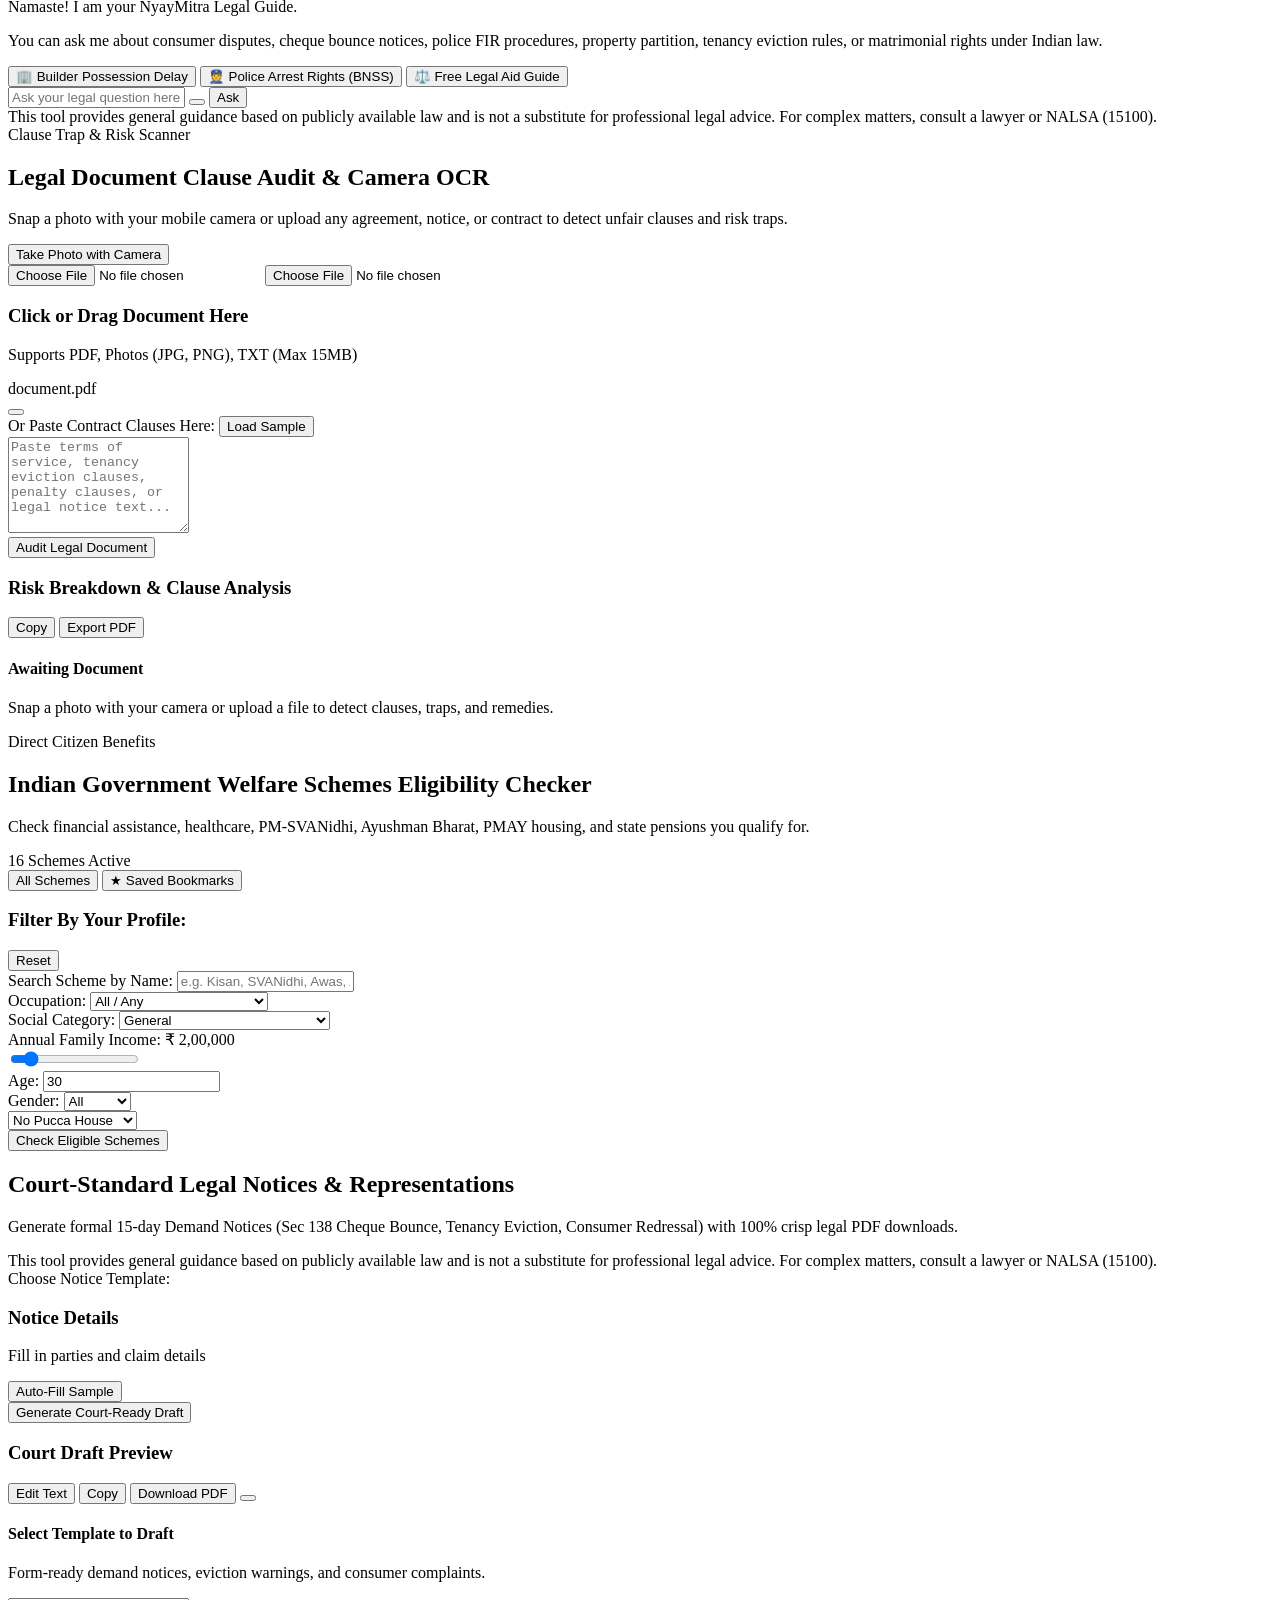
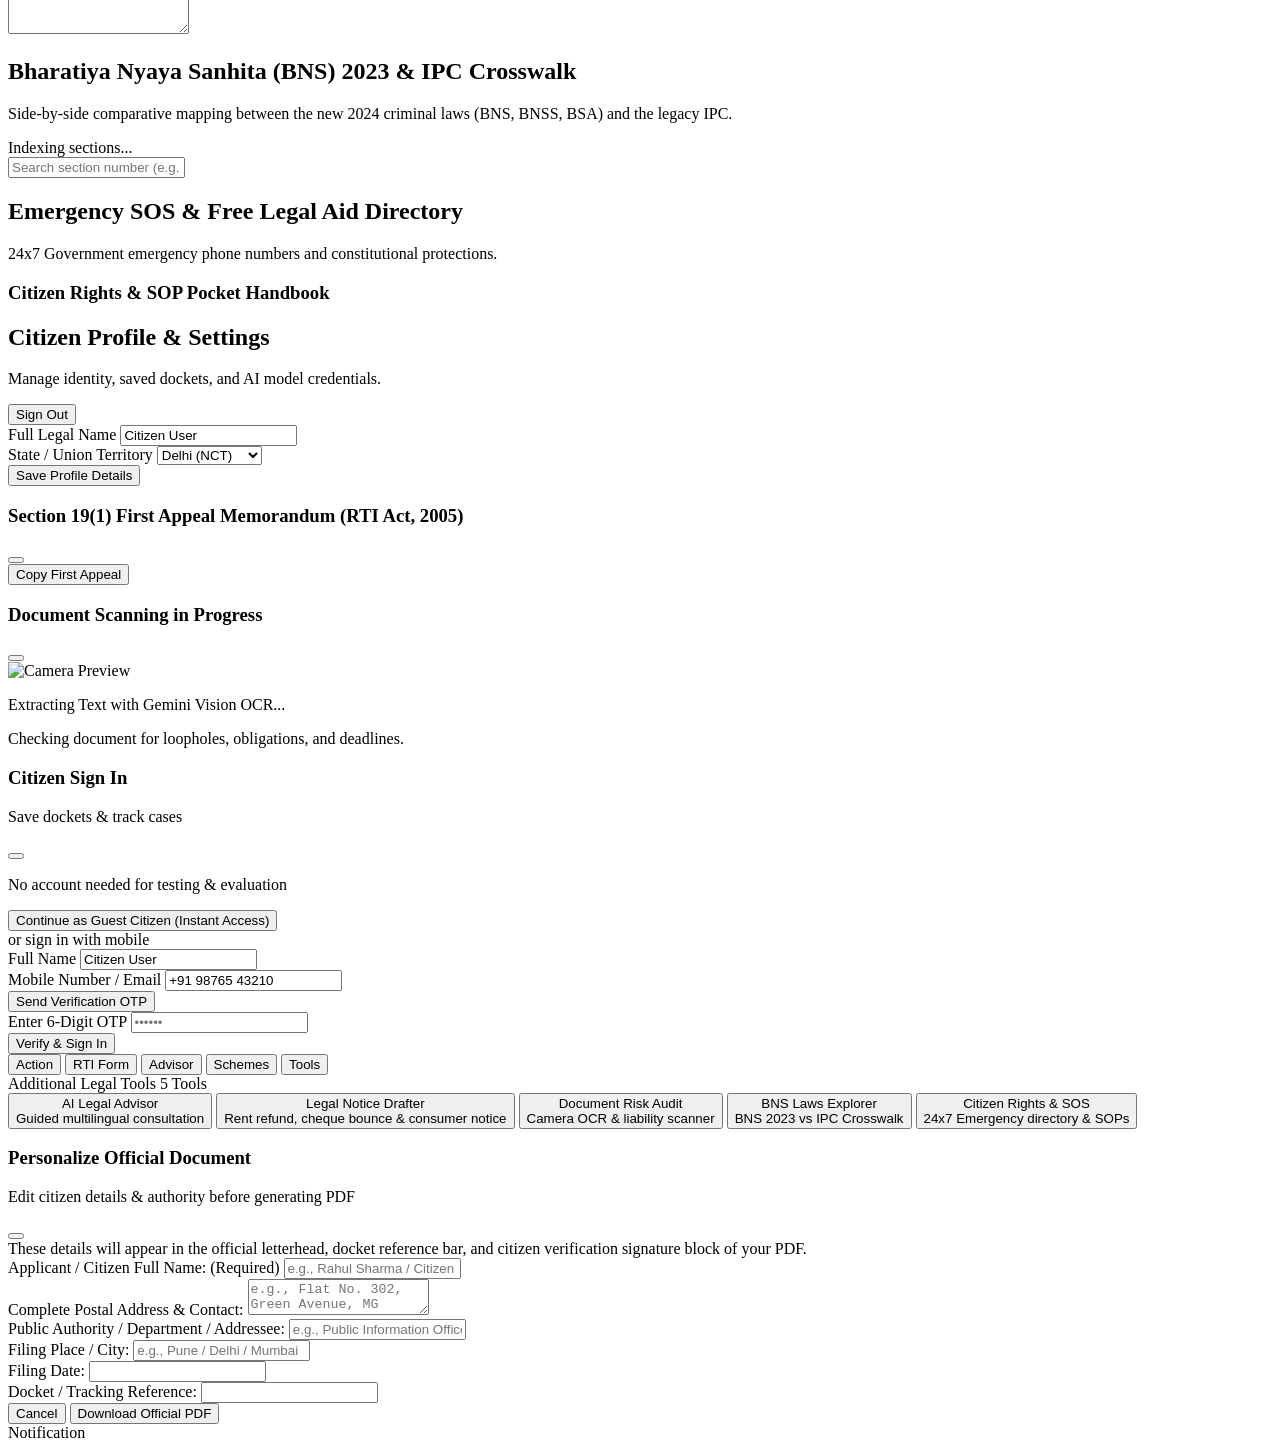
==== commit 082bcaea: "feat: complete multilingual i18n, mobile navigation, vector PDF customizer, and supported civic grie" ====
--- a/frontend/index.html
+++ b/frontend/index.html
@@ -43,7 +43,9 @@
   <!-- Marked.js (Markdown parser) -->
   <script src="https://cdn.jsdelivr.net/npm/marked/marked.min.js"></script>
 
-  <!-- html2pdf.js for client-side PDF export -->
+  <!-- jsPDF for direct high-fidelity legal PDF generation -->
+  <script src="https://cdnjs.cloudflare.com/ajax/libs/jspdf/2.5.1/jspdf.umd.min.js"></script>
+  <!-- html2pdf.js for client-side HTML-to-PDF export -->
   <script src="https://cdnjs.cloudflare.com/ajax/libs/html2pdf.js/0.10.1/html2pdf.bundle.min.js"></script>
 
   <!-- Custom Stylesheet -->
@@ -56,22 +58,22 @@
   <!-- TOP APP HEADER & NAVIGATION -->
   <!-- ========================================== -->
   <header class="header-nav sticky top-0 z-30 shadow-sm border-b border-slate-200 w-full bg-white/95 backdrop-blur-md">
-    <div class="max-w-7xl w-full mx-auto px-4 sm:px-6 lg:px-8">
+    <div class="max-w-7xl w-full mx-auto px-3 sm:px-6 lg:px-8">
       
       <!-- Top Brand & Action Controls Row -->
-      <div class="flex items-center justify-between h-14 sm:h-16 gap-3">
+      <div class="flex items-center justify-between h-14 sm:h-16 gap-1.5 sm:gap-3">
         
         <!-- Logo & Brand Header Heading -->
-        <a href="#nyayasetu" onclick="window.nyayMitra?.switchTab('nyayasetu')" class="flex items-center gap-2.5 cursor-pointer group flex-shrink-0">
-          <div class="w-9 h-9 rounded-lg bg-blue-600 text-white flex items-center justify-center shadow-md group-hover:bg-blue-700 transition-colors">
-            <i data-lucide="scale" class="w-5 h-5"></i>
+        <a href="#nyayasetu" onclick="window.nyayMitra?.switchTab('nyayasetu')" class="flex items-center gap-2 cursor-pointer group flex-shrink-0">
+          <div class="w-8 h-8 sm:w-9 sm:h-9 rounded-lg bg-blue-600 text-white flex items-center justify-center shadow-md group-hover:bg-blue-700 transition-colors">
+            <i data-lucide="scale" class="w-4 h-4 sm:w-5 sm:h-5"></i>
           </div>
           <div>
             <div class="flex items-center gap-1.5">
-              <h1 class="font-bold text-base sm:text-lg tracking-tight text-slate-900 font-heading inline-block" data-i18n="brand.name">
+              <h1 class="font-bold text-sm sm:text-lg tracking-tight text-slate-900 font-heading inline-block" data-i18n="brand.name">
                 NyayaMitra
               </h1>
-              <span class="text-xs px-1.5 py-0.5 rounded bg-blue-50 text-blue-700 font-mono font-bold border border-blue-200 uppercase">
+              <span class="text-[10px] sm:text-xs px-1.5 py-0.5 rounded bg-blue-50 text-blue-700 font-mono font-bold border border-blue-200 uppercase hidden sm:inline-block" data-i18n="brand.citizen_badge">
                 Citizen
               </span>
             </div>
@@ -80,11 +82,11 @@
         </a>
 
         <!-- Right Action Controls -->
-        <div class="flex items-center gap-1.5 sm:gap-2 flex-shrink-0">
+        <div class="flex items-center gap-1 sm:gap-2 flex-shrink-0">
           
           <!-- 8-Language Selector -->
           <div class="relative">
-            <select id="language-select" class="appearance-none bg-white border border-slate-300 text-xs font-semibold text-slate-700 rounded-lg px-2.5 py-1.5 pr-7 focus:outline-none focus:border-blue-600 cursor-pointer shadow-sm">
+            <select id="language-select" class="appearance-none bg-white border border-slate-300 text-xs font-semibold text-slate-700 rounded-lg px-2 sm:px-2.5 py-1.5 pr-6 sm:pr-7 max-w-[85px] xs:max-w-[105px] sm:max-w-none focus:outline-none focus:border-blue-600 cursor-pointer shadow-sm truncate">
               <option value="English">English</option>
               <option value="Hindi">हिन्दी (Hindi)</option>
               <option value="Hinglish">Hinglish</option>
@@ -94,60 +96,60 @@
               <option value="Telugu">తెలుగు</option>
               <option value="Gujarati">ગુજરાતી</option>
             </select>
-            <i data-lucide="globe" class="w-3.5 h-3.5 text-slate-400 absolute right-2 top-2.5 pointer-events-none"></i>
+            <i data-lucide="globe" class="w-3 h-3 sm:w-3.5 sm:h-3.5 text-slate-400 absolute right-1.5 sm:right-2 top-2.5 pointer-events-none"></i>
           </div>
 
           <!-- Citizen Auth Button / Pill -->
-          <button id="header-user-pill" class="auth-open-btn btn btn-secondary btn-sm flex items-center gap-1.5" title="Active Citizen: Guest Citizen (Full Access)">
+          <button id="header-user-pill" class="auth-open-btn btn btn-secondary btn-sm p-1.5 sm:px-2.5 sm:py-1.5 flex items-center gap-1.5" title="Active Citizen">
             <i data-lucide="user" class="w-3.5 h-3.5 text-blue-600"></i>
-            <span id="header-user-name">Guest Citizen</span>
+            <span id="header-user-name" data-i18n="header.guest_citizen" class="hidden md:inline max-w-[100px] truncate">Guest Citizen</span>
           </button>
 
           <!-- Day / Night Theme Toggle -->
-          <button id="theme-toggle-btn" class="p-2 rounded-lg bg-white border border-slate-300 text-slate-700 hover:text-blue-600 hover:border-blue-400 transition-all shadow-sm" title="Toggle Day / Night Mode">
-            <i id="theme-toggle-icon" data-lucide="moon" class="w-4 h-4"></i>
+          <button id="theme-toggle-btn" class="p-1.5 sm:p-2 rounded-lg bg-white border border-slate-300 text-slate-700 hover:text-blue-600 hover:border-blue-400 transition-all shadow-sm" title="Toggle Day / Night Mode">
+            <i id="theme-toggle-icon" data-lucide="moon" class="w-3.5 h-3.5 sm:w-4 sm:h-4"></i>
           </button>
 
           <!-- SOS Quick Help Button -->
-          <a href="#rights" onclick="window.nyayMitra?.switchTab('rights')" class="btn btn-danger btn-sm flex items-center gap-1 shadow-sm">
+          <a href="#rights" onclick="window.nyayMitra?.switchTab('rights')" class="btn btn-danger btn-sm px-2 sm:px-2.5 py-1.5 flex items-center gap-1 shadow-sm">
             <i data-lucide="phone-call" class="w-3.5 h-3.5"></i>
-            <span>SOS</span>
+            <span data-i18n="header.sos" class="text-xs">SOS</span>
           </a>
         </div>
 
       </div>
 
       <!-- Always-Visible, Fully Scrollable Navigation Bar Strip -->
-      <div class="relative flex items-center py-1.5 border-t border-slate-200/80">
+      <div class="relative flex items-center py-1 sm:py-1.5 border-t border-slate-200/80">
         
-        <!-- Left Scroll Button -->
-        <button id="nav-scroll-left" class="flex items-center justify-center p-1.5 rounded-lg bg-white hover:bg-slate-100 border border-slate-200 shadow-sm text-slate-600 hover:text-blue-600 shrink-0 z-10 mr-1.5 transition-all" title="Scroll Tabs Left">
+        <!-- Left Scroll Button (Hidden on small mobile for full swipe width) -->
+        <button id="nav-scroll-left" class="hidden sm:flex items-center justify-center p-1.5 rounded-lg bg-white hover:bg-slate-100 border border-slate-200 shadow-sm text-slate-600 hover:text-blue-600 shrink-0 z-10 mr-1.5 transition-all" title="Scroll Tabs Left">
           <i data-lucide="chevron-left" class="w-4 h-4"></i>
         </button>
 
         <!-- Prioritized Navigation Track (4 Primary Core Pillars + More Tools Dropdown) -->
-        <nav id="nav-tabs-track" class="flex items-center gap-1.5 sm:gap-2 overflow-x-auto py-1 px-0.5 no-scrollbar scroll-smooth whitespace-nowrap min-w-0 flex-1 touch-pan-x">
+        <nav id="nav-tabs-track" class="flex items-center gap-1.5 sm:gap-2 overflow-x-auto py-1 px-0.5 no-scrollbar scroll-smooth whitespace-nowrap min-w-0 flex-1 touch-pan-x overscroll-x-contain">
           <!-- 1. Primary: Citizen Action (RTI Engine) -->
-          <button class="nav-tab-btn active shrink-0 text-xs sm:text-sm py-1.5 px-3 rounded-lg flex items-center gap-1.5 shadow-sm font-semibold" data-tab="nyayasetu">
+          <button class="nav-tab-btn active shrink-0 text-xs sm:text-sm py-1.5 px-2.5 sm:px-3 rounded-lg flex items-center gap-1.5 shadow-sm font-semibold" data-tab="nyayasetu">
             <i data-lucide="compass" class="w-4 h-4 text-blue-600"></i>
             <span data-i18n="nav.nyayasetu">Citizen Action (RTI Engine)</span>
           </button>
           
           <!-- 2. Primary: Guided RTI Form-Filler -->
-          <button class="nav-tab-btn shrink-0 text-xs sm:text-sm py-1.5 px-3 rounded-lg flex items-center gap-1.5 shadow-sm font-semibold border-blue-200" data-tab="formfiller">
+          <button class="nav-tab-btn shrink-0 text-xs sm:text-sm py-1.5 px-2.5 sm:px-3 rounded-lg flex items-center gap-1.5 shadow-sm font-semibold border-blue-200" data-tab="formfiller">
             <i data-lucide="file-check-2" class="w-4 h-4 text-emerald-600"></i>
-            <span>RTI Form-Filler</span>
+            <span data-i18n="nav.formfiller">RTI Form-Filler</span>
             <span class="text-[10px] px-1 py-0.2 bg-emerald-100 text-emerald-800 rounded font-mono font-bold">New</span>
           </button>
 
           <!-- 3. Primary: Legal Notice Drafter -->
-          <button class="nav-tab-btn shrink-0 text-xs sm:text-sm py-1.5 px-3 rounded-lg flex items-center gap-1.5 shadow-sm font-semibold" data-tab="drafter">
+          <button class="nav-tab-btn shrink-0 text-xs sm:text-sm py-1.5 px-2.5 sm:px-3 rounded-lg flex items-center gap-1.5 shadow-sm font-semibold" data-tab="drafter">
             <i data-lucide="file-pen" class="w-4 h-4 text-amber-600"></i>
             <span data-i18n="nav.drafter">Legal Notice Drafter</span>
           </button>
 
           <!-- 4. Primary: Govt Schemes Checker -->
-          <button class="nav-tab-btn shrink-0 text-xs sm:text-sm py-1.5 px-3 rounded-lg flex items-center gap-1.5 shadow-sm font-semibold" data-tab="schemes">
+          <button class="nav-tab-btn shrink-0 text-xs sm:text-sm py-1.5 px-2.5 sm:px-3 rounded-lg flex items-center gap-1.5 shadow-sm font-semibold" data-tab="schemes">
             <i data-lucide="award" class="w-4 h-4 text-purple-600"></i>
             <span data-i18n="nav.schemes">Welfare Eligibility</span>
           </button>
@@ -156,15 +158,15 @@
           <div class="h-5 w-[1px] bg-slate-300 mx-1 shrink-0"></div>
 
           <!-- 5. More Legal Tools Dropdown Trigger -->
-          <button id="more-tools-btn" class="shrink-0 text-xs sm:text-sm py-1.5 px-3 rounded-lg flex items-center gap-1.5 bg-slate-100 hover:bg-slate-200 text-slate-700 font-medium transition-colors border border-slate-200" aria-haspopup="true">
+          <button id="more-tools-btn" class="shrink-0 text-xs sm:text-sm py-1.5 px-2.5 sm:px-3 rounded-lg flex items-center gap-1.5 bg-slate-100 hover:bg-slate-200 text-slate-700 font-medium transition-colors border border-slate-200" aria-haspopup="true">
             <i data-lucide="grid" class="w-3.5 h-3.5 text-slate-500"></i>
-            <span>More Tools</span>
+            <span data-i18n="nav.more_tools">More Tools</span>
             <i data-lucide="chevron-down" class="w-3.5 h-3.5 text-slate-400"></i>
           </button>
         </nav>
 
-        <!-- Right Scroll Button -->
-        <button id="nav-scroll-right" class="flex items-center justify-center p-1.5 rounded-lg bg-white hover:bg-slate-100 border border-slate-200 shadow-sm text-slate-600 hover:text-blue-600 shrink-0 z-10 ml-1.5 transition-all" title="Scroll Tabs Right">
+        <!-- Right Scroll Button (Hidden on small mobile for full swipe width) -->
+        <button id="nav-scroll-right" class="hidden sm:flex items-center justify-center p-1.5 rounded-lg bg-white hover:bg-slate-100 border border-slate-200 shadow-sm text-slate-600 hover:text-blue-600 shrink-0 z-10 ml-1.5 transition-all" title="Scroll Tabs Right">
           <i data-lucide="chevron-right" class="w-4 h-4"></i>
         </button>
 
@@ -188,37 +190,37 @@
           <div class="flex items-center gap-2">
             <span class="stamp-badge stamp-badge-blue">
               <i data-lucide="shield-check" class="w-3.5 h-3.5"></i>
-              Official Citizen Legal Protection
+              <span data-i18n="hero.badge">Official Citizen Legal Protection</span>
             </span>
-            <span class="text-xs text-slate-500 font-mono">Right to Information Act, 2005</span>
-          </div>
-
-          <h2 class="text-2xl sm:text-3xl lg:text-4xl font-bold tracking-tight text-slate-900 font-heading leading-tight">
+            <span class="text-xs text-slate-500 font-mono" data-i18n="hero.act_badge">Right to Information Act, 2005</span>
+          </div>
+
+          <h2 class="text-2xl sm:text-3xl lg:text-4xl font-bold tracking-tight text-slate-900 font-heading leading-tight" data-i18n="hero.title">
             Get Official Government Answers &amp; Fix Citizen Grievances Without Lawyer Fees.
           </h2>
 
-          <p class="text-sm sm:text-base text-slate-600 leading-relaxed font-sans">
+          <p class="text-sm sm:text-base text-slate-600 leading-relaxed font-sans" data-i18n="hero.subtitle">
             Is your road unpaved, ration card delayed for months, or landlord refusing your security deposit? NyayaMitra creates legally binding RTI applications, formal grievance notices, and government scheme claims in 60 seconds.
           </p>
 
-          <!-- Primary & Secondary CTAs Positioned Directly Beneath Copy (Fix 10) -->
+          <!-- Primary & Secondary CTAs -->
           <div class="flex flex-wrap items-center gap-3 pt-2">
             <button onclick="document.getElementById('nyayasetu-step-1')?.scrollIntoView({behavior:'smooth'})" class="btn btn-primary px-5 py-3 text-sm shadow-md active:scale-95">
               <i data-lucide="sparkles" class="w-4 h-4"></i>
-              <span>Start Free Action Plan</span>
+              <span data-i18n="hero.btn_start">Start Free Action Plan</span>
             </button>
             <button onclick="window.nyayMitra?.switchTab('analyzer')" class="btn btn-secondary px-4 py-2.5 text-xs shadow-sm">
               <i data-lucide="camera" class="w-4 h-4 text-blue-600"></i>
-              <span>Scan Notice with Camera</span>
+              <span data-i18n="hero.btn_camera">Scan Notice with Camera</span>
             </button>
           </div>
         </div>
 
-        <!-- 4 Fast Problem Clickers for Common Citizens (Fix 6: Title Case) -->
+        <!-- 4 Fast Problem Clickers for Common Citizens -->
         <div class="pt-4 border-t border-slate-200/80">
           <p class="text-xs font-bold text-slate-700 mb-3 flex items-center gap-1.5">
             <i data-lucide="zap" class="w-3.5 h-3.5 text-amber-500"></i>
-            Common Grievances (Click to auto-solve):
+            <span data-i18n="hero.demos_heading">Common Grievances (Click to auto-solve):</span>
           </p>
           <div id="nyayasetu-demo-scenarios" class="grid grid-cols-1 sm:grid-cols-2 lg:grid-cols-4 gap-3">
             
@@ -227,8 +229,8 @@
                 <i data-lucide="construction" class="w-4 h-4"></i>
               </div>
               <div>
-                <h3 class="font-bold text-xs text-slate-900">Road Repair Delay</h3>
-                <p class="text-xs text-slate-500">Municipal Work Order Records</p>
+                <h3 class="font-bold text-xs text-slate-900" data-i18n="hero.demo_road_title">Road Repair Delay</h3>
+                <p class="text-xs text-slate-500" data-i18n="hero.demo_road_sub">Municipal Work Order Records</p>
               </div>
             </div>
 
@@ -237,8 +239,8 @@
                 <i data-lucide="utensils" class="w-4 h-4"></i>
               </div>
               <div>
-                <h3 class="font-bold text-xs text-slate-900">Ration Card Stuck</h3>
-                <p class="text-xs text-slate-500">NFSA 2013 Citizen Timeline</p>
+                <h3 class="font-bold text-xs text-slate-900" data-i18n="hero.demo_ration_title">Ration Card Stuck</h3>
+                <p class="text-xs text-slate-500" data-i18n="hero.demo_ration_sub">NFSA 2013 Citizen Timeline</p>
               </div>
             </div>
 
@@ -247,8 +249,8 @@
                 <i data-lucide="home" class="w-4 h-4"></i>
               </div>
               <div>
-                <h3 class="font-bold text-xs text-slate-900">Rent Deposit Held</h3>
-                <p class="text-xs text-slate-500">Legal Notice &amp; 18% Interest</p>
+                <h3 class="font-bold text-xs text-slate-900" data-i18n="hero.demo_rent_title">Rent Deposit Held</h3>
+                <p class="text-xs text-slate-500" data-i18n="hero.demo_rent_sub">Legal Notice &amp; 18% Interest</p>
               </div>
             </div>
 
@@ -257,8 +259,8 @@
                 <i data-lucide="shield-alert" class="w-4 h-4"></i>
               </div>
               <div>
-                <h3 class="font-bold text-xs text-slate-900">FIR Registration Refused</h3>
-                <p class="text-xs text-slate-500">BNSS Sec 173 &amp; SP Petition</p>
+                <h3 class="font-bold text-xs text-slate-900" data-i18n="hero.demo_fir_title">FIR Registration Refused</h3>
+                <p class="text-xs text-slate-500" data-i18n="hero.demo_fir_sub">BNSS Sec 173 &amp; SP Petition</p>
               </div>
             </div>
 
@@ -268,17 +270,143 @@
 
       <!-- STEP 1: PROBLEM INPUT -->
       <div id="nyayasetu-step-1" class="glass-panel p-6 sm:p-8 space-y-4 bg-white border border-slate-200">
+        
+        <!-- Important Scope Note & List of Supported Civic Grievances (User Requirement) -->
+        <div class="p-4 sm:p-5 rounded-xl bg-amber-50/90 border border-amber-300 text-amber-950 text-xs space-y-3 shadow-sm">
+          <div class="flex items-start gap-3">
+            <div class="w-8 h-8 rounded-lg bg-amber-200 text-amber-900 flex items-center justify-center shrink-0 mt-0.5 shadow-xs">
+              <i data-lucide="shield-alert" class="w-4 h-4 text-amber-800"></i>
+            </div>
+            <div class="space-y-1 flex-1">
+              <div class="flex items-center justify-between flex-wrap gap-1">
+                <span class="font-bold uppercase tracking-wider text-xs text-amber-900 flex items-center gap-1.5 font-heading" data-i18n="nyayasetu.note.title">
+                  ⚠️ Important Notice &amp; Scope:
+                </span>
+                <span class="text-[11px] font-semibold px-2 py-0.5 bg-amber-200/80 text-amber-900 rounded-md" data-i18n="nyayasetu.note.badge">
+                  Civic &amp; Public Services Only
+                </span>
+              </div>
+              <p class="leading-relaxed text-amber-950 text-xs sm:text-[13px] font-medium" data-i18n="nyayasetu.note.body">
+                Please submit only civic grievances and delayed government services listed below to generate statutory RTI applications &amp; official grievance notices. For all other legal queries (e.g. divorce, criminal defense, property partition, court litigation), please visit the <a href="#chat" onclick="window.nyayMitra?.switchTab('chat')" class="font-bold underline text-blue-700 hover:text-blue-900">Legal Advisor (More Tools)</a>.
+              </p>
+            </div>
+          </div>
+
+          <!-- Structured List of Supported Grievances -->
+          <div class="pt-2.5 border-t border-amber-200/80">
+            <p class="font-bold text-[11px] uppercase tracking-wider text-amber-900 mb-2.5 flex items-center gap-1.5" data-i18n="nyayasetu.note.list_heading">
+              <i data-lucide="list-checks" class="w-3.5 h-3.5 text-amber-700"></i>
+              <span>Supported Civic Grievances &amp; Delayed Services (Click any item to autofill):</span>
+            </p>
+            
+            <div class="grid grid-cols-1 sm:grid-cols-2 lg:grid-cols-3 gap-2.5">
+              <!-- Item 1: Roads & Municipal Works -->
+              <div class="p-2.5 rounded-lg bg-white/90 border border-amber-200 hover:border-blue-400 cursor-pointer transition-all hover:bg-white shadow-2xs group flex items-start gap-2.5" onclick="const el=document.getElementById('nyayasetu-problem-input'); if(el){el.value='Why has our colony road not been repaired despite tender approval 6 months ago?'; el.focus();}">
+                <span class="w-6 h-6 rounded-md bg-amber-100 text-amber-800 flex items-center justify-center shrink-0 mt-0.5 text-xs font-bold">🛣️</span>
+                <div>
+                  <h4 class="font-bold text-xs text-slate-900 group-hover:text-blue-700" data-i18n="nyayasetu.list.road_title">Roads &amp; Civic Works</h4>
+                  <p class="text-[11px] text-slate-600 leading-tight" data-i18n="nyayasetu.list.road_desc">Potholes, unpaved road, drainage overflow, street lighting.</p>
+                </div>
+              </div>
+
+              <!-- Item 2: Ration Card & PDS -->
+              <div class="p-2.5 rounded-lg bg-white/90 border border-amber-200 hover:border-blue-400 cursor-pointer transition-all hover:bg-white shadow-2xs group flex items-start gap-2.5" onclick="const el=document.getElementById('nyayasetu-problem-input'); if(el){el.value='My ration card application has been pending for over 90 days with no update from Food Inspector.'; el.focus();}">
+                <span class="w-6 h-6 rounded-md bg-emerald-100 text-emerald-800 flex items-center justify-center shrink-0 mt-0.5 text-xs font-bold">🍚</span>
+                <div>
+                  <h4 class="font-bold text-xs text-slate-900 group-hover:text-blue-700" data-i18n="nyayasetu.list.ration_title">Ration Card &amp; Food Security</h4>
+                  <p class="text-[11px] text-slate-600 leading-tight" data-i18n="nyayasetu.list.ration_desc">Delayed ration card, member addition, dealer diversion.</p>
+                </div>
+              </div>
+
+              <!-- Item 3: Police Inaction & FIR -->
+              <div class="p-2.5 rounded-lg bg-white/90 border border-amber-200 hover:border-blue-400 cursor-pointer transition-all hover:bg-white shadow-2xs group flex items-start gap-2.5" onclick="const el=document.getElementById('nyayasetu-problem-input'); if(el){el.value='Police station refused to register my FIR under BNSS Section 173 and gave no GD receipt.'; el.focus();}">
+                <span class="w-6 h-6 rounded-md bg-rose-100 text-rose-800 flex items-center justify-center shrink-0 mt-0.5 text-xs font-bold">👮</span>
+                <div>
+                  <h4 class="font-bold text-xs text-slate-900 group-hover:text-blue-700" data-i18n="nyayasetu.list.police_title">Police FIR &amp; GD Delay</h4>
+                  <p class="text-[11px] text-slate-600 leading-tight" data-i18n="nyayasetu.list.police_desc">Refusal to file FIR (BNSS 173), missing receipt, police inaction.</p>
+                </div>
+              </div>
+
+              <!-- Item 4: Tenancy & Deposit -->
+              <div class="p-2.5 rounded-lg bg-white/90 border border-amber-200 hover:border-blue-400 cursor-pointer transition-all hover:bg-white shadow-2xs group flex items-start gap-2.5" onclick="const el=document.getElementById('nyayasetu-problem-input'); if(el){el.value='Landlord has unlawfully withheld my ₹50,000 security deposit after 30 days of vacating rental house.'; el.focus();}">
+                <span class="w-6 h-6 rounded-md bg-blue-100 text-blue-800 flex items-center justify-center shrink-0 mt-0.5 text-xs font-bold">🏠</span>
+                <div>
+                  <h4 class="font-bold text-xs text-slate-900 group-hover:text-blue-700" data-i18n="nyayasetu.list.tenancy_title">Rent &amp; Security Deposit</h4>
+                  <p class="text-[11px] text-slate-600 leading-tight" data-i18n="nyayasetu.list.tenancy_desc">Withheld security deposit, illegal eviction notice, repair refusal.</p>
+                </div>
+              </div>
+
+              <!-- Item 5: Electricity & Water Utilities -->
+              <div class="p-2.5 rounded-lg bg-white/90 border border-amber-200 hover:border-blue-400 cursor-pointer transition-all hover:bg-white shadow-2xs group flex items-start gap-2.5" onclick="const el=document.getElementById('nyayasetu-problem-input'); if(el){el.value='Erroneous electricity bill received and pending new meter connection not installed for 60 days.'; el.focus();}">
+                <span class="w-6 h-6 rounded-md bg-amber-100 text-amber-800 flex items-center justify-center shrink-0 mt-0.5 text-xs font-bold">⚡</span>
+                <div>
+                  <h4 class="font-bold text-xs text-slate-900 group-hover:text-blue-700" data-i18n="nyayasetu.list.utility_title">Electricity &amp; Water Supply</h4>
+                  <p class="text-[11px] text-slate-600 leading-tight" data-i18n="nyayasetu.list.utility_desc">Wrong billing, delayed meter connection, unscheduled cuts.</p>
+                </div>
+              </div>
+
+              <!-- Item 6: Street Vendor & Hawker Rights -->
+              <div class="p-2.5 rounded-lg bg-white/90 border border-amber-200 hover:border-blue-400 cursor-pointer transition-all hover:bg-white shadow-2xs group flex items-start gap-2.5" onclick="const el=document.getElementById('nyayasetu-problem-input'); if(el){el.value='Municipal officials evicted street vendor stall without Town Vending Committee survey under Street Vendors Act 2014.'; el.focus();}">
+                <span class="w-6 h-6 rounded-md bg-purple-100 text-purple-800 flex items-center justify-center shrink-0 mt-0.5 text-xs font-bold">🛒</span>
+                <div>
+                  <h4 class="font-bold text-xs text-slate-900 group-hover:text-blue-700" data-i18n="nyayasetu.list.vendor_title">Street Vendor Protections</h4>
+                  <p class="text-[11px] text-slate-600 leading-tight" data-i18n="nyayasetu.list.vendor_desc">Eviction without TVC survey, unlawful seizure of goods.</p>
+                </div>
+              </div>
+
+              <!-- Item 7: Certificates & Revenue Records -->
+              <div class="p-2.5 rounded-lg bg-white/90 border border-amber-200 hover:border-blue-400 cursor-pointer transition-all hover:bg-white shadow-2xs group flex items-start gap-2.5" onclick="const el=document.getElementById('nyayasetu-problem-input'); if(el){el.value='Caste and Income certificate application delayed beyond statutory service guarantee timeline.'; el.focus();}">
+                <span class="w-6 h-6 rounded-md bg-teal-100 text-teal-800 flex items-center justify-center shrink-0 mt-0.5 text-xs font-bold">📜</span>
+                <div>
+                  <h4 class="font-bold text-xs text-slate-900 group-hover:text-blue-700" data-i18n="nyayasetu.list.cert_title">Certificates &amp; Revenue</h4>
+                  <p class="text-[11px] text-slate-600 leading-tight" data-i18n="nyayasetu.list.cert_desc">Delayed Caste/Income/Domicile certificate, land mutation.</p>
+                </div>
+              </div>
+
+              <!-- Item 8: Pensions & Welfare Schemes -->
+              <div class="p-2.5 rounded-lg bg-white/90 border border-amber-200 hover:border-blue-400 cursor-pointer transition-all hover:bg-white shadow-2xs group flex items-start gap-2.5" onclick="const el=document.getElementById('nyayasetu-problem-input'); if(el){el.value='Old age / widow pension installment delayed for 4 months without official explanation.'; el.focus();}">
+                <span class="w-6 h-6 rounded-md bg-indigo-100 text-indigo-800 flex items-center justify-center shrink-0 mt-0.5 text-xs font-bold">👴</span>
+                <div>
+                  <h4 class="font-bold text-xs text-slate-900 group-hover:text-blue-700" data-i18n="nyayasetu.list.pension_title">Pensions &amp; Allowances</h4>
+                  <p class="text-[11px] text-slate-600 leading-tight" data-i18n="nyayasetu.list.pension_desc">Old age/widow/disability pension, PM-Kisan installment delay.</p>
+                </div>
+              </div>
+
+              <!-- Item 9: Consumer & Health Redressal -->
+              <div class="p-2.5 rounded-lg bg-white/90 border border-amber-200 hover:border-blue-400 cursor-pointer transition-all hover:bg-white shadow-2xs group flex items-start gap-2.5" onclick="const el=document.getElementById('nyayasetu-problem-input'); if(el){el.value='Seller refused refund/replacement for defective electronic product under Consumer Protection Act 2019.'; el.focus();}">
+                <span class="w-6 h-6 rounded-md bg-cyan-100 text-cyan-800 flex items-center justify-center shrink-0 mt-0.5 text-xs font-bold">🏥</span>
+                <div>
+                  <h4 class="font-bold text-xs text-slate-900 group-hover:text-blue-700" data-i18n="nyayasetu.list.consumer_title">Consumer &amp; Health</h4>
+                  <p class="text-[11px] text-slate-600 leading-tight" data-i18n="nyayasetu.list.consumer_desc">Defective goods refund, Ayushman card hospital denial.</p>
+                </div>
+              </div>
+            </div>
+
+            <!-- Callout for non-civic legal matters -->
+            <div class="mt-3 p-2.5 rounded-lg bg-amber-100/70 border border-amber-200 flex items-center justify-between flex-wrap gap-2 text-[11px] text-amber-950 font-medium">
+              <span class="flex items-center gap-1.5">
+                <i data-lucide="info" class="w-3.5 h-3.5 text-amber-800"></i>
+                <span data-i18n="nyayasetu.note.other_queries">For other matters (Property partition, Divorce, Criminal bail, Court drafting):</span>
+              </span>
+              <button onclick="window.nyayMitra?.switchTab('chat')" class="px-2.5 py-1 rounded bg-blue-600 text-white font-bold text-[11px] hover:bg-blue-700 flex items-center gap-1 transition-all shadow-2xs">
+                <i data-lucide="bot" class="w-3 h-3"></i>
+                <span data-i18n="nyayasetu.note.btn_advisor">Go to AI Legal Advisor →</span>
+              </button>
+            </div>
+          </div>
+        </div>
+
         <div class="flex flex-wrap items-center justify-between gap-2">
           <div class="flex items-center gap-2.5">
             <span class="w-7 h-7 rounded-full bg-blue-600 text-white font-bold text-xs flex items-center justify-center shadow-sm">1</span>
-            <h3 class="font-bold text-base sm:text-lg text-slate-900 font-heading">
+            <h3 class="font-bold text-base sm:text-lg text-slate-900 font-heading" data-i18n="nyayasetu.step1.heading_short">
               Explain your issue in simple words:
             </h3>
           </div>
-          <!-- Integrated Speak Button Directly with Header (Fix 12) -->
+          <!-- Integrated Speak Button Directly with Header -->
           <button id="nyayasetu-voice-btn" class="btn btn-secondary btn-sm flex items-center gap-1.5" title="बोलकर बताएं">
             <i data-lucide="mic" class="w-3.5 h-3.5 text-blue-600"></i>
-            <span>बोलकर बताएं (Speak)</span>
+            <span data-i18n="nyayasetu.btn.speak">बोलकर बताएं (Speak)</span>
           </button>
         </div>
 
@@ -286,6 +414,7 @@
           <textarea 
             id="nyayasetu-problem-input" 
             rows="3" 
+            data-i18n-placeholder="nyayasetu.step1.placeholder"
             placeholder="e.g., 'Why has our colony road not been repaired despite tender approval 6 months ago?' or 'My ration card application has been stuck for 90 days with no update from food inspector'..." 
             class="w-full px-4 py-3 rounded-lg bg-white border border-slate-300 text-sm text-slate-900 placeholder-slate-400 focus:outline-none focus:ring-2 focus:ring-blue-500 focus:border-transparent transition-all shadow-inner"
           ></textarea>
@@ -293,7 +422,7 @@
 
         <div class="flex justify-end">
           <button id="nyayasetu-problem-submit" class="btn btn-primary px-6 py-2.5 text-sm shadow-md flex items-center gap-2">
-            <span>Continue to Guided Analysis</span>
+            <span data-i18n="nyayasetu.btn.continue">Continue to Guided Analysis</span>
             <i data-lucide="arrow-right" class="w-4 h-4"></i>
           </button>
         </div>
@@ -304,19 +433,19 @@
         <div class="flex items-center gap-2.5 pb-3 border-b border-slate-200">
           <span class="w-7 h-7 rounded-full bg-blue-600 text-white font-bold text-xs flex items-center justify-center shadow-sm">2</span>
           <div>
-            <h3 class="font-bold text-base text-slate-900 font-heading">A few quick questions to strengthen your legal claim:</h3>
-            <p class="text-xs text-slate-600">Provides exact dates, records, and statutory proof for PIO officers.</p>
+            <h3 class="font-bold text-base text-slate-900 font-heading" data-i18n="nyayasetu.step2.heading">A few quick questions to strengthen your legal claim:</h3>
+            <p class="text-xs text-slate-600" data-i18n="nyayasetu.step2.desc">Provides exact dates, records, and statutory proof for PIO officers.</p>
           </div>
         </div>
 
         <div id="nyayasetu-questionnaire-fields" class="space-y-4"></div>
 
         <div class="flex items-center justify-between pt-3 border-t border-slate-200">
-          <button id="nyayasetu-step2-back" class="btn btn-secondary btn-sm">
+          <button id="nyayasetu-step2-back" class="btn btn-secondary btn-sm" data-i18n="nyayasetu.btn.back">
             ← Back
           </button>
           <button id="nyayasetu-step2-next" class="btn btn-primary btn-sm shadow-md flex items-center gap-1.5">
-            <span>View Applicable Rights</span>
+            <span data-i18n="nyayasetu.btn.view_rights">View Applicable Rights</span>
             <i data-lucide="arrow-right" class="w-4 h-4"></i>
           </button>
         </div>
@@ -327,20 +456,20 @@
         <div class="flex items-center gap-2.5 pb-3 border-b border-slate-200">
           <span class="w-7 h-7 rounded-full bg-blue-600 text-white font-bold text-xs flex items-center justify-center shadow-sm">3</span>
           <div>
-            <h3 class="font-bold text-base text-slate-900 font-heading">Applicable Citizen Rights &amp; Target Public Authority:</h3>
-            <p class="text-xs text-slate-600">Verified against official government manuals and statutory deadlines.</p>
+            <h3 class="font-bold text-base text-slate-900 font-heading" data-i18n="nyayasetu.step3.heading">Applicable Citizen Rights &amp; Target Public Authority:</h3>
+            <p class="text-xs text-slate-600" data-i18n="nyayasetu.step3.desc">Verified against official government manuals and statutory deadlines.</p>
           </div>
         </div>
 
         <div id="nyayasetu-rights-summary" class="prose-legal text-sm"></div>
 
         <div class="flex items-center justify-between pt-3 border-t border-slate-200">
-          <button id="nyayasetu-step3-back" class="btn btn-secondary btn-sm">
+          <button id="nyayasetu-step3-back" class="btn btn-secondary btn-sm" data-i18n="nyayasetu.btn.back">
             ← Back
           </button>
           <button id="nyayasetu-step3-next" class="btn btn-success btn-sm shadow-md flex items-center gap-1.5">
             <i data-lucide="file-check" class="w-4 h-4"></i>
-            <span>Generate Ready-to-Print Action Pack</span>
+            <span data-i18n="nyayasetu.btn.gen_action_pack">Generate Ready-to-Print Action Pack</span>
           </button>
         </div>
       </div>
@@ -349,28 +478,28 @@
       <div id="nyayasetu-step-4" class="glass-panel p-6 sm:p-8 space-y-5 bg-white border border-slate-200 hidden">
         <div class="flex flex-col sm:flex-row items-start sm:items-center justify-between gap-3 pb-3 border-b border-slate-200">
           <div>
-            <span class="stamp-badge stamp-badge-emerald mb-1">Generated &amp; Form-Ready</span>
-            <h3 id="nyayasetu-ap-title" class="font-bold text-lg text-slate-900 font-heading">
+            <span class="stamp-badge stamp-badge-emerald mb-1" data-i18n="nyayasetu.step4.badge">Generated &amp; Form-Ready</span>
+            <h3 id="nyayasetu-ap-title" class="font-bold text-lg text-slate-900 font-heading" data-i18n="nyayasetu.step4.title">
               RTI Action Pack &amp; Statutory Application
             </h3>
           </div>
           <div class="flex gap-2 w-full sm:w-auto">
             <button id="nyayasetu-copy-rti-btn" class="btn btn-secondary btn-sm flex-1 sm:flex-initial">
-              <i data-lucide="copy" class="w-3.5 h-3.5"></i> Copy Text
+              <i data-lucide="copy" class="w-3.5 h-3.5"></i> <span data-i18n="nyayasetu.btn.copy_text">Copy Text</span>
             </button>
             <button id="nyayasetu-download-ap-btn" class="btn btn-primary btn-sm flex-1 sm:flex-initial shadow-md">
-              <i data-lucide="download" class="w-3.5 h-3.5"></i> Download PDF
+              <i data-lucide="download" class="w-3.5 h-3.5"></i> <span data-i18n="nyayasetu.btn.download_pdf">Download PDF</span>
             </button>
             <button id="nyayasetu-save-case-btn" class="btn btn-success btn-sm shadow-md">
-              <i data-lucide="bookmark" class="w-3.5 h-3.5"></i> Track Case
+              <i data-lucide="bookmark" class="w-3.5 h-3.5"></i> <span data-i18n="nyayasetu.btn.track_case">Track Case</span>
             </button>
           </div>
         </div>
 
-        <!-- Persistent Non-Intrusive Legal Disclaimer (Task 6) -->
+        <!-- Persistent Non-Intrusive Legal Disclaimer -->
         <div class="p-3 rounded-xl bg-slate-50 border border-slate-200 flex items-center gap-2.5 text-xs text-slate-600">
           <i data-lucide="info" class="w-4 h-4 text-blue-600 shrink-0"></i>
-          <span>This tool provides general guidance based on publicly available law and is not a substitute for professional legal advice. For complex matters, consult a lawyer or NALSA (15100).</span>
+          <span data-i18n="global.disclaimer">This tool provides general guidance based on publicly available law and is not a substitute for professional legal advice. For complex matters, consult a lawyer or NALSA (15100).</span>
         </div>
 
         <!-- Court Paper Style RTI Draft Preview -->
@@ -383,7 +512,7 @@
           <div class="p-4 rounded-lg bg-slate-50 border border-slate-200">
             <h4 class="font-bold text-xs uppercase tracking-wider text-slate-700 mb-2 flex items-center gap-1.5">
               <i data-lucide="check-square" class="w-4 h-4 text-blue-600"></i>
-              Mandatory Attachments Checklist:
+              <span data-i18n="nyayasetu.checklist_heading">Mandatory Attachments Checklist:</span>
             </h4>
             <ul id="nyayasetu-checklist" class="space-y-1.5 text-xs text-slate-600"></ul>
           </div>
@@ -391,7 +520,7 @@
           <div class="p-4 rounded-lg bg-slate-50 border border-slate-200">
             <h4 class="font-bold text-xs uppercase tracking-wider text-slate-700 mb-2 flex items-center gap-1.5">
               <i data-lucide="calendar" class="w-4 h-4 text-amber-600"></i>
-              Statutory Follow-Up Timeline:
+              <span data-i18n="nyayasetu.timeline_heading">Statutory Follow-Up Timeline:</span>
             </h4>
             <div id="nyayasetu-timeline" class="space-y-2 text-xs text-slate-600"></div>
           </div>
@@ -402,10 +531,10 @@
       <div id="nyayasetu-step-5" class="glass-panel p-6 sm:p-8 space-y-4 bg-white border border-slate-200 hidden">
         <div class="flex flex-wrap items-center justify-between gap-2 border-b border-slate-200 pb-3">
           <div>
-            <h3 class="font-bold text-lg text-slate-900 font-heading">Your Tracked Civic Dockets</h3>
-            <p class="text-xs text-slate-500">Track 30-day statutory response deadlines and trigger 1-click Section 19(1) First Appeals.</p>
-          </div>
-          <span class="text-[11px] font-semibold text-emerald-700 bg-emerald-50 border border-emerald-200 px-2.5 py-1 rounded-full flex items-center gap-1">
+            <h3 class="font-bold text-lg text-slate-900 font-heading" data-i18n="nyayasetu.step5.title">Your Tracked Civic Dockets</h3>
+            <p class="text-xs text-slate-500" data-i18n="nyayasetu.step5.desc">Track 30-day statutory response deadlines and trigger 1-click Section 19(1) First Appeals.</p>
+          </div>
+          <span class="text-[11px] font-semibold text-emerald-700 bg-emerald-50 border border-emerald-200 px-2.5 py-1 rounded-full flex items-center gap-1" data-i18n="nyayasetu.step5.saved_badge">
             <i data-lucide="hard-drive" class="w-3.5 h-3.5"></i> Saved in Local Storage (Persistent)
           </span>
         </div>
@@ -415,29 +544,29 @@
     </section>
 
     <!-- ========================================== -->
-    <!-- TAB: CONVERSATIONAL RTI FORM-FILLER (NEW - TASK 4) -->
+    <!-- TAB: CONVERSATIONAL RTI FORM-FILLER -->
     <!-- ========================================== -->
     <section id="view-formfiller" class="tab-view hidden space-y-6 animate-fade-in">
       <div class="glass-panel p-6 rounded-2xl bg-gradient-to-r from-blue-50/70 to-white border border-blue-100 flex flex-col md:flex-row items-start md:items-center justify-between gap-4">
         <div>
-          <span class="stamp-badge stamp-badge-blue mb-1">Standard Government Template</span>
-          <h2 class="text-xl sm:text-2xl font-bold text-slate-900 font-heading">
+          <span class="stamp-badge stamp-badge-blue mb-1" data-i18n="formfiller.badge">Standard Government Template</span>
+          <h2 class="text-xl sm:text-2xl font-bold text-slate-900 font-heading" data-i18n="formfiller.title">
             Conversational RTI Form-Filler (Form 'A')
           </h2>
-          <p class="text-xs sm:text-sm text-slate-600 mt-0.5">
+          <p class="text-xs sm:text-sm text-slate-600 mt-0.5" data-i18n="formfiller.subtitle">
             Answer a quick 6-question guided interview to auto-populate an official Form 'A' RTI application with instant court-standard PDF export.
           </p>
         </div>
         <button id="ff-sample-btn" class="btn btn-secondary btn-sm flex items-center gap-1.5 shrink-0 border border-blue-200 bg-white">
           <i data-lucide="zap" class="w-3.5 h-3.5 text-amber-500"></i>
-          <span>Auto-Fill Demo RTI</span>
+          <span data-i18n="formfiller.btn_demo">Auto-Fill Demo RTI</span>
         </button>
       </div>
 
-      <!-- Persistent Non-Intrusive Legal Disclaimer (Task 6) -->
+      <!-- Persistent Non-Intrusive Legal Disclaimer -->
       <div class="p-3 rounded-xl bg-slate-100/90 border border-slate-200 flex items-center gap-2.5 text-xs text-slate-600">
         <i data-lucide="info" class="w-4 h-4 text-blue-600 shrink-0"></i>
-        <span>This tool provides general guidance based on publicly available law and is not a substitute for professional legal advice. For complex matters, consult a lawyer or NALSA (15100).</span>
+        <span data-i18n="global.disclaimer">This tool provides general guidance based on publicly available law and is not a substitute for professional legal advice. For complex matters, consult a lawyer or NALSA (15100).</span>
       </div>
 
       <div class="grid grid-cols-1 lg:grid-cols-12 gap-6">
@@ -448,7 +577,7 @@
               <span id="ff-step-counter" class="text-xs font-mono font-bold text-blue-700 bg-blue-50 px-2.5 py-1 rounded-md border border-blue-200">
                 Step 1 of 6
               </span>
-              <span class="text-xs text-slate-500 font-mono">Sec 6(1) RTI Act 2005</span>
+              <span class="text-xs text-slate-500 font-mono" data-i18n="formfiller.sec_badge">Sec 6(1) RTI Act 2005</span>
             </div>
 
             <div class="space-y-1.5">
@@ -465,11 +594,11 @@
             </div>
 
             <div class="flex items-center justify-between pt-3 border-t border-slate-200">
-              <button id="ff-prev-btn" class="btn btn-secondary btn-sm" disabled>
+              <button id="ff-prev-btn" class="btn btn-secondary btn-sm" disabled data-i18n="formfiller.btn_prev">
                 ← Previous
               </button>
               <button id="ff-next-btn" class="btn btn-primary btn-sm shadow-md flex items-center gap-1.5">
-                <span>Next Question</span>
+                <span data-i18n="formfiller.btn_next">Next Question</span>
                 <i data-lucide="arrow-right" class="w-4 h-4 ml-1"></i>
               </button>
             </div>
@@ -482,18 +611,18 @@
             <div class="flex items-center justify-between pb-3 mb-4 border-b border-slate-200">
               <div class="flex items-center gap-2">
                 <i data-lucide="file-check-2" class="w-4 h-4 text-emerald-600"></i>
-                <h3 class="text-sm font-bold text-slate-900 font-heading">
+                <h3 class="text-sm font-bold text-slate-900 font-heading" data-i18n="formfiller.preview_title">
                   Official Form 'A' RTI Preview
                 </h3>
               </div>
               <div class="flex items-center gap-2">
                 <button id="ff-copy-btn" class="btn btn-secondary btn-sm flex items-center gap-1">
                   <i data-lucide="copy" class="w-3.5 h-3.5"></i>
-                  <span>Copy</span>
+                  <span data-i18n="formfiller.btn_copy">Copy</span>
                 </button>
                 <button id="ff-pdf-btn" class="btn btn-primary btn-sm shadow-sm flex items-center gap-1">
                   <i data-lucide="download" class="w-3.5 h-3.5"></i>
-                  <span>Export Clean PDF</span>
+                  <span data-i18n="formfiller.btn_pdf">Export Clean PDF</span>
                 </button>
               </div>
             </div>
@@ -515,12 +644,12 @@
               <i data-lucide="bot" class="w-5 h-5"></i>
             </div>
             <div>
-              <h3 class="font-bold text-sm text-slate-900">NyayMitra AI Legal Consultant</h3>
-              <p class="text-xs text-slate-600">Ask any legal question in English, Hindi, or Hinglish</p>
+              <h3 class="font-bold text-sm text-slate-900" data-i18n="chat.title">NyayMitra AI Legal Consultant</h3>
+              <p class="text-xs text-slate-600" data-i18n="chat.subtitle">Ask any legal question in English, Hindi, or Hinglish</p>
             </div>
           </div>
           <button id="chat-clear-btn" class="btn btn-secondary btn-sm flex items-center gap-1">
-            <i data-lucide="trash-2" class="w-3.5 h-3.5"></i> Clear Chat
+            <i data-lucide="trash-2" class="w-3.5 h-3.5"></i> <span data-i18n="chat.btn_clear">Clear Chat</span>
           </button>
         </div>
 
@@ -531,16 +660,16 @@
               <i data-lucide="scale" class="w-3.5 h-3.5"></i>
             </div>
             <div class="chat-bubble-bot p-4 rounded-2xl bg-white border border-slate-200 text-slate-800 text-xs sm:text-sm space-y-2 shadow-sm flex-1">
-              <p class="font-bold text-xs text-blue-700">Namaste! I am your NyayMitra Legal Guide.</p>
-              <p>You can ask me about consumer disputes, cheque bounce notices, police FIR procedures, property partition, tenancy eviction rules, or matrimonial rights under Indian law.</p>
+              <p class="font-bold text-xs text-blue-700" data-i18n="chat.welcome_lead">Namaste! I am your NyayMitra Legal Guide.</p>
+              <p data-i18n="chat.welcome_body">You can ask me about consumer disputes, cheque bounce notices, police FIR procedures, property partition, tenancy eviction rules, or matrimonial rights under Indian law.</p>
               <div id="quick-prompt-chips" class="flex flex-wrap gap-1.5 pt-1">
-                <button class="quick-chip text-xs px-3 py-1.5 rounded-lg bg-slate-100 hover:bg-blue-50 hover:text-blue-700 border border-slate-200 transition-colors" data-prompt="What should I do if a builder delays flat possession by 2 years?">
+                <button class="quick-chip text-xs px-3 py-1.5 rounded-lg bg-slate-100 hover:bg-blue-50 hover:text-blue-700 border border-slate-200 transition-colors" data-prompt="What should I do if a builder delays flat possession by 2 years?" data-i18n="chat.chip_builder">
                   🏢 Builder Possession Delay
                 </button>
-                <button class="quick-chip text-xs px-3 py-1.5 rounded-lg bg-slate-100 hover:bg-blue-50 hover:text-blue-700 border border-slate-200 transition-colors" data-prompt="Can police arrest someone without a warrant in a bailable offence?">
+                <button class="quick-chip text-xs px-3 py-1.5 rounded-lg bg-slate-100 hover:bg-blue-50 hover:text-blue-700 border border-slate-200 transition-colors" data-prompt="Can police arrest someone without a warrant in a bailable offence?" data-i18n="chat.chip_arrest">
                   👮 Police Arrest Rights (BNSS)
                 </button>
-                <button class="quick-chip text-xs px-3 py-1.5 rounded-lg bg-slate-100 hover:bg-blue-50 hover:text-blue-700 border border-slate-200 transition-colors" data-prompt="How do I get free legal aid from NALSA / DLSA?">
+                <button class="quick-chip text-xs px-3 py-1.5 rounded-lg bg-slate-100 hover:bg-blue-50 hover:text-blue-700 border border-slate-200 transition-colors" data-prompt="How do I get free legal aid from NALSA / DLSA?" data-i18n="chat.chip_nalsa">
                   ⚖️ Free Legal Aid Guide
                 </button>
               </div>
@@ -553,6 +682,7 @@
             <input 
               id="chat-input" 
               type="text" 
+              data-i18n-placeholder="chat.input_placeholder"
               placeholder="Ask your legal question here (e.g. 'How to respond to a legal notice?')..." 
               class="flex-1 px-4 py-2.5 rounded-lg bg-white border border-slate-300 text-xs sm:text-sm text-slate-900 focus:outline-none focus:border-blue-600 shadow-inner"
             />
@@ -560,40 +690,39 @@
               <i data-lucide="mic" class="w-4 h-4"></i>
             </button>
             <button id="chat-send-btn" class="btn btn-primary px-4 py-2.5 text-xs sm:text-sm shadow-md flex items-center gap-1.5">
-              <span>Ask</span>
+              <span data-i18n="chat.btn_ask">Ask</span>
               <i data-lucide="send" class="w-3.5 h-3.5"></i>
             </button>
           </div>
 
-          <!-- Persistent Non-Intrusive Legal Disclaimer (Task 6) -->
+          <!-- Persistent Non-Intrusive Legal Disclaimer -->
           <div class="mt-2.5 px-3 py-1.5 rounded-lg bg-slate-50 border border-slate-200 text-[11px] text-slate-500 flex items-center gap-1.5">
             <i data-lucide="shield-alert" class="w-3 h-3 text-slate-400 shrink-0"></i>
-            <span>This tool provides general guidance based on publicly available law and is not a substitute for professional legal advice. For complex matters, consult a lawyer or NALSA (15100).</span>
+            <span data-i18n="global.disclaimer">This tool provides general guidance based on publicly available law and is not a substitute for professional legal advice. For complex matters, consult a lawyer or NALSA (15100).</span>
           </div>
         </div>
       </div>
     </section>
 
     <!-- ========================================== -->
-    <!-- TAB 3: DOCUMENT AUDIT & MOBILE CAMERA OCR (FIXES 6, 7, 10, 14, 15) -->
+    <!-- TAB 3: DOCUMENT AUDIT & MOBILE CAMERA OCR -->
     <!-- ========================================== -->
     <section id="view-analyzer" class="tab-view hidden space-y-6 animate-fade-in">
       <div class="glass-panel p-6 rounded-2xl bg-gradient-to-r from-blue-50/60 to-white border border-blue-100">
         <div class="flex flex-col md:flex-row items-start md:items-center justify-between gap-4 py-1">
           <div>
-            <span class="stamp-badge stamp-badge-blue mb-1.5">Clause Trap &amp; Risk Scanner</span>
-            <h2 class="text-xl sm:text-2xl font-bold text-slate-900 font-heading">
+            <span class="stamp-badge stamp-badge-blue mb-1.5" data-i18n="analyzer.badge">Clause Trap &amp; Risk Scanner</span>
+            <h2 class="text-xl sm:text-2xl font-bold text-slate-900 font-heading" data-i18n="analyzer.title">
               Legal Document Clause Audit &amp; Camera OCR
             </h2>
-            <p class="text-xs sm:text-sm text-slate-600 mt-1">
+            <p class="text-xs sm:text-sm text-slate-600 mt-1" data-i18n="analyzer.subtitle">
               Snap a photo with your mobile camera or upload any agreement, notice, or contract to detect unfair clauses and risk traps.
             </p>
           </div>
           
-          <!-- Vertically Aligned Action Button (Fix 15) -->
           <button id="analyzer-camera-btn" class="btn btn-primary w-full md:w-auto md:self-center px-4 py-2.5 text-xs sm:text-sm shadow-md flex items-center justify-center gap-2 shrink-0">
             <i data-lucide="camera" class="w-4 h-4"></i>
-            <span>Take Photo with Camera</span>
+            <span data-i18n="analyzer.btn_camera">Take Photo with Camera</span>
           </button>
         </div>
       </div>
@@ -606,13 +735,13 @@
             <input type="file" id="analyzer-file-input" accept=".pdf,.txt,.md,.jpg,.jpeg,.png,.webp" class="hidden" />
             <input type="file" id="analyzer-camera-input" accept="image/*" capture="environment" class="hidden" />
 
-            <!-- Dropzone with Logical H3 Heading (Fix 10) & Accessible Font Size (Fix 6) -->
+            <!-- Dropzone -->
             <div id="analyzer-dropzone" class="border-2 border-dashed border-slate-300 hover:border-blue-500 rounded-lg p-6 text-center cursor-pointer transition-all bg-slate-50/60 hover:bg-blue-50/30">
               <div class="w-11 h-11 rounded-lg bg-blue-100 text-blue-600 flex items-center justify-center mx-auto mb-2.5">
                 <i data-lucide="upload-cloud" class="w-5 h-5"></i>
               </div>
-              <h3 class="text-sm font-bold text-slate-800">Click or Drag Document Here</h3>
-              <p class="text-xs text-slate-600 mt-1">Supports PDF, Photos (JPG, PNG), TXT (Max 15MB)</p>
+              <h3 class="text-sm font-bold text-slate-800" data-i18n="analyzer.dropzone_title">Click or Drag Document Here</h3>
+              <p class="text-xs text-slate-600 mt-1" data-i18n="analyzer.dropzone_sub">Supports PDF, Photos (JPG, PNG), TXT (Max 15MB)</p>
             </div>
 
             <div id="analyzer-file-status" class="hidden p-3 rounded-lg bg-blue-50 border border-blue-200 flex items-center justify-between">
@@ -625,16 +754,16 @@
 
             <div>
               <div class="flex justify-between items-center mb-1.5">
-                <label class="text-xs font-bold text-slate-700">Or Paste Contract Clauses Here:</label>
-                <!-- Prominent Secondary Action Button (Fix 14) -->
+                <label class="text-xs font-bold text-slate-700" data-i18n="analyzer.paste_label">Or Paste Contract Clauses Here:</label>
                 <button id="analyzer-sample-doc-btn" class="px-2.5 py-1 rounded-lg bg-blue-50 hover:bg-blue-100 text-blue-700 text-xs font-semibold flex items-center gap-1 border border-blue-200 transition-colors">
                   <i data-lucide="file-text" class="w-3 h-3"></i>
-                  <span>Load Sample</span>
+                  <span data-i18n="analyzer.btn_sample">Load Sample</span>
                 </button>
               </div>
               <textarea 
                 id="analyzer-text-input" 
                 rows="6" 
+                data-i18n-placeholder="analyzer.placeholder"
                 placeholder="Paste terms of service, tenancy eviction clauses, penalty clauses, or legal notice text..." 
                 class="w-full px-3.5 py-2.5 rounded-lg bg-white border border-slate-300 text-xs text-slate-900 focus:outline-none focus:border-blue-600 shadow-inner font-mono"
               ></textarea>
@@ -642,7 +771,7 @@
 
             <button id="analyzer-submit-btn" class="btn btn-primary w-full py-3 text-xs sm:text-sm shadow-md flex items-center justify-center gap-2">
               <i data-lucide="shield-search" class="w-4 h-4"></i>
-              <span>Audit Legal Document</span>
+              <span data-i18n="analyzer.btn_submit">Audit Legal Document</span>
             </button>
           </div>
         </div>
@@ -650,18 +779,17 @@
         <!-- Analysis Results Column -->
         <div class="lg:col-span-7">
           <div class="glass-panel p-5 min-h-[500px] flex flex-col bg-white border border-slate-200">
-            <!-- Non-all-caps section heading (Fix 7) -->
             <div class="flex items-center justify-between pb-3 mb-3 border-b border-slate-200">
               <h3 class="text-sm font-bold text-slate-900 flex items-center gap-2">
                 <i data-lucide="clipboard-check" class="w-4 h-4 text-blue-600"></i>
-                Risk Breakdown &amp; Clause Analysis
+                <span data-i18n="analyzer.results_heading">Risk Breakdown &amp; Clause Analysis</span>
               </h3>
               <div class="flex gap-2">
                 <button id="analyzer-copy-btn" class="btn btn-secondary btn-sm flex items-center gap-1">
-                  <i data-lucide="copy" class="w-3.5 h-3.5"></i> <span>Copy</span>
+                  <i data-lucide="copy" class="w-3.5 h-3.5"></i> <span data-i18n="analyzer.btn_copy">Copy</span>
                 </button>
                 <button id="analyzer-pdf-btn" class="btn btn-primary btn-sm flex items-center gap-1 shadow-sm">
-                  <i data-lucide="download" class="w-3.5 h-3.5"></i> <span>Export PDF</span>
+                  <i data-lucide="download" class="w-3.5 h-3.5"></i> <span data-i18n="analyzer.btn_pdf">Export PDF</span>
                 </button>
               </div>
             </div>
@@ -670,8 +798,8 @@
               <div class="w-14 h-14 rounded-lg bg-blue-50 text-blue-600 flex items-center justify-center mb-3">
                 <i data-lucide="scan" class="w-7 h-7"></i>
               </div>
-              <h4 class="font-bold text-slate-700 text-sm mb-1">Awaiting Document</h4>
-              <p class="text-xs text-slate-600 max-w-sm">Snap a photo with your camera or upload a file to detect clauses, traps, and remedies.</p>
+              <h4 class="font-bold text-slate-700 text-sm mb-1" data-i18n="analyzer.awaiting_title">Awaiting Document</h4>
+              <p class="text-xs text-slate-600 max-w-sm" data-i18n="analyzer.awaiting_sub">Snap a photo with your camera or upload a file to detect clauses, traps, and remedies.</p>
             </div>
 
             <div id="analyzer-results-box" class="hidden flex-1 overflow-y-auto max-h-[550px] pr-2">
@@ -689,11 +817,11 @@
       <div class="glass-panel p-6 rounded-2xl bg-gradient-to-r from-emerald-50/60 to-white border border-emerald-100">
         <div class="flex flex-col md:flex-row items-start md:items-center justify-between gap-4">
           <div>
-            <span class="stamp-badge stamp-badge-emerald mb-1">Direct Citizen Benefits</span>
-            <h2 class="text-xl sm:text-2xl font-bold text-slate-900 font-heading">
+            <span class="stamp-badge stamp-badge-emerald mb-1" data-i18n="schemes.badge">Direct Citizen Benefits</span>
+            <h2 class="text-xl sm:text-2xl font-bold text-slate-900 font-heading" data-i18n="schemes.title">
               Indian Government Welfare Schemes Eligibility Checker
             </h2>
-            <p class="text-xs sm:text-sm text-slate-600 mt-0.5">
+            <p class="text-xs sm:text-sm text-slate-600 mt-0.5" data-i18n="schemes.subtitle">
               Check financial assistance, healthcare, PM-SVANidhi, Ayushman Bharat, PMAY housing, and state pensions you qualify for.
             </p>
           </div>
@@ -703,10 +831,10 @@
         </div>
 
         <div class="flex items-center gap-2 pt-3 border-t border-emerald-100/80">
-          <button id="schemes-tab-all-btn" class="btn btn-success btn-sm shadow-sm">
+          <button id="schemes-tab-all-btn" class="btn btn-success btn-sm shadow-sm" data-i18n="schemes.tab_all">
             All Schemes
           </button>
-          <button id="schemes-tab-bookmarked-btn" class="btn btn-secondary btn-sm">
+          <button id="schemes-tab-bookmarked-btn" class="btn btn-secondary btn-sm" data-i18n="schemes.tab_bookmarked">
             ★ Saved Bookmarks
           </button>
         </div>
@@ -716,17 +844,17 @@
         <!-- Filter Form -->
         <div class="lg:col-span-4 glass-panel p-5 space-y-4 bg-white border border-slate-200">
           <div class="flex justify-between items-center border-b border-slate-200 pb-2">
-            <h3 class="font-bold text-sm text-slate-800">Filter By Your Profile:</h3>
-            <button id="scheme-reset-btn" class="text-xs text-slate-600 hover:text-slate-900 font-medium">Reset</button>
-          </div>
-
-          <div>
-            <label class="block text-xs font-bold text-slate-700 mb-1">Search Scheme by Name:</label>
-            <input id="scheme-search-input" type="text" placeholder="e.g. Kisan, SVANidhi, Awas, Ayushman..." class="w-full px-3 py-2 rounded-lg bg-white border border-slate-300 text-xs text-slate-800 shadow-inner" />
+            <h3 class="font-bold text-sm text-slate-800" data-i18n="schemes.filter_heading">Filter By Your Profile:</h3>
+            <button id="scheme-reset-btn" class="text-xs text-slate-600 hover:text-slate-900 font-medium" data-i18n="schemes.btn_reset">Reset</button>
+          </div>
+
+          <div>
+            <label class="block text-xs font-bold text-slate-700 mb-1" data-i18n="schemes.search_label">Search Scheme by Name:</label>
+            <input id="scheme-search-input" type="text" data-i18n-placeholder="schemes.search_placeholder" placeholder="e.g. Kisan, SVANidhi, Awas, Ayushman..." class="w-full px-3 py-2 rounded-lg bg-white border border-slate-300 text-xs text-slate-800 shadow-inner" />
           </div>
           
           <div>
-            <label class="block text-xs font-bold text-slate-700 mb-1">Occupation:</label>
+            <label class="block text-xs font-bold text-slate-700 mb-1" data-i18n="schemes.occ_label">Occupation:</label>
             <select id="scheme-occ-select" class="w-full px-3 py-2 rounded-lg bg-white border border-slate-300 text-xs font-semibold text-slate-800 shadow-inner">
               <option value="Any">All / Any</option>
               <option value="Street Vendor">Street Vendor / Small Stall</option>
@@ -738,7 +866,7 @@
           </div>
 
           <div>
-            <label class="block text-xs font-bold text-slate-700 mb-1">Social Category:</label>
+            <label class="block text-xs font-bold text-slate-700 mb-1" data-i18n="schemes.cat_label">Social Category:</label>
             <select id="scheme-cat-select" class="w-full px-3 py-2 rounded-lg bg-white border border-slate-300 text-xs font-semibold text-slate-800 shadow-inner">
               <option value="General">General</option>
               <option value="OBC">OBC (Other Backward Classes)</option>
@@ -750,7 +878,7 @@
 
           <div>
             <div class="flex justify-between items-center mb-1">
-              <label class="text-xs font-bold text-slate-700">Annual Family Income:</label>
+              <label class="text-xs font-bold text-slate-700" data-i18n="schemes.income_label">Annual Family Income:</label>
               <span id="scheme-income-display" class="text-xs font-mono font-bold text-emerald-700">₹ 2,00,000</span>
             </div>
             <input id="scheme-income-input" type="range" min="30000" max="1500000" step="10000" value="200000" class="w-full accent-emerald-600" />
@@ -758,11 +886,11 @@
 
           <div class="grid grid-cols-2 gap-2">
             <div>
-              <label class="block text-xs font-bold text-slate-700 mb-1">Age:</label>
+              <label class="block text-xs font-bold text-slate-700 mb-1" data-i18n="schemes.age_label">Age:</label>
               <input id="scheme-age-input" type="number" value="30" class="w-full px-3 py-2 rounded-lg bg-white border border-slate-300 text-xs text-slate-800 shadow-inner" />
             </div>
             <div>
-              <label class="block text-xs font-bold text-slate-700 mb-1">Gender:</label>
+              <label class="block text-xs font-bold text-slate-700 mb-1" data-i18n="schemes.gender_label">Gender:</label>
               <select id="scheme-gender-select" class="w-full px-3 py-2 rounded-lg bg-white border border-slate-300 text-xs text-slate-800 shadow-inner">
                 <option value="All">All</option>
                 <option value="Female">Female</option>
@@ -781,7 +909,7 @@
           <div id="schemes-category-tabs" class="flex flex-wrap gap-1 pt-1"></div>
 
           <button id="scheme-find-btn" class="btn btn-success w-full py-2.5 text-xs shadow-md flex items-center justify-center gap-1.5">
-            <i data-lucide="search" class="w-4 h-4"></i> Check Eligible Schemes
+            <i data-lucide="search" class="w-4 h-4"></i> <span data-i18n="schemes.btn_find">Check Eligible Schemes</span>
           </button>
         </div>
 
@@ -797,41 +925,41 @@
     <!-- ========================================== -->
     <section id="view-drafter" class="tab-view hidden space-y-6 animate-fade-in">
       <div class="glass-panel p-6 rounded-2xl bg-gradient-to-r from-blue-50/60 to-white border border-blue-100">
-        <h2 class="text-xl sm:text-2xl font-bold text-slate-900 font-heading">
+        <h2 class="text-xl sm:text-2xl font-bold text-slate-900 font-heading" data-i18n="drafter.title">
           Court-Standard Legal Notices &amp; Representations
         </h2>
-        <p class="text-xs sm:text-sm text-slate-600 mt-0.5">
+        <p class="text-xs sm:text-sm text-slate-600 mt-0.5" data-i18n="drafter.subtitle">
           Generate formal 15-day Demand Notices (Sec 138 Cheque Bounce, Tenancy Eviction, Consumer Redressal) with 100% crisp legal PDF downloads.
         </p>
       </div>
 
-      <!-- Persistent Non-Intrusive Legal Disclaimer (Task 6) -->
+      <!-- Persistent Non-Intrusive Legal Disclaimer -->
       <div class="p-3 rounded-xl bg-slate-100/90 border border-slate-200 flex items-center gap-2.5 text-xs text-slate-600">
         <i data-lucide="info" class="w-4 h-4 text-blue-600 shrink-0"></i>
-        <span>This tool provides general guidance based on publicly available law and is not a substitute for professional legal advice. For complex matters, consult a lawyer or NALSA (15100).</span>
+        <span data-i18n="global.disclaimer">This tool provides general guidance based on publicly available law and is not a substitute for professional legal advice. For complex matters, consult a lawyer or NALSA (15100).</span>
       </div>
 
       <div class="grid grid-cols-1 lg:grid-cols-12 gap-6">
         <div class="lg:col-span-5 space-y-4">
           <div class="glass-panel p-5 space-y-4 bg-white border border-slate-200">
             <div>
-              <label class="block text-xs font-bold text-slate-700 mb-1">Choose Notice Template:</label>
+              <label class="block text-xs font-bold text-slate-700 mb-1" data-i18n="drafter.choose_template">Choose Notice Template:</label>
               <div id="drafter-template-list" class="space-y-1.5 max-h-[160px] overflow-y-auto pr-1"></div>
             </div>
 
             <div class="pt-2 border-t border-slate-200">
               <div class="flex justify-between items-center mb-2">
                 <div>
-                  <h3 class="font-bold text-xs text-slate-900">Notice Details</h3>
-                  <p id="drafter-form-desc" class="text-xs text-slate-600">Fill in parties and claim details</p>
+                  <h3 class="font-bold text-xs text-slate-900" data-i18n="drafter.notice_details">Notice Details</h3>
+                  <p id="drafter-form-desc" class="text-xs text-slate-600" data-i18n="drafter.fill_parties">Fill in parties and claim details</p>
                 </div>
-                <button id="drafter-fill-sample-btn" class="btn btn-secondary btn-sm text-blue-700">Auto-Fill Sample</button>
+                <button id="drafter-fill-sample-btn" class="btn btn-secondary btn-sm text-blue-700" data-i18n="drafter.btn_sample">Auto-Fill Sample</button>
               </div>
               <div id="drafter-dynamic-form" class="space-y-3 max-h-[360px] overflow-y-auto pr-1"></div>
             </div>
 
             <button id="drafter-generate-btn" class="btn btn-primary w-full py-2.5 text-xs shadow-md flex items-center justify-center gap-1.5">
-              <i data-lucide="sparkles" class="w-4 h-4"></i> Generate Court-Ready Draft
+              <i data-lucide="sparkles" class="w-4 h-4"></i> <span data-i18n="drafter.btn_generate">Generate Court-Ready Draft</span>
             </button>
           </div>
         </div>
@@ -841,17 +969,17 @@
             <div class="flex items-center justify-between pb-3 mb-3 border-b border-slate-200">
               <h3 class="text-sm font-bold text-slate-900 flex items-center gap-1.5">
                 <i data-lucide="file-text" class="w-4 h-4 text-blue-600"></i>
-                Court Draft Preview
+                <span data-i18n="drafter.preview_heading">Court Draft Preview</span>
               </h3>
               <div class="flex gap-2">
                 <button id="drafter-view-toggle" class="btn btn-secondary btn-sm flex items-center gap-1">
-                  <i data-lucide="code" class="w-3.5 h-3.5"></i> <span>Edit Text</span>
+                  <i data-lucide="code" class="w-3.5 h-3.5"></i> <span data-i18n="drafter.btn_edit">Edit Text</span>
                 </button>
                 <button id="drafter-copy-btn" class="btn btn-secondary btn-sm flex items-center gap-1">
-                  <i data-lucide="copy" class="w-3.5 h-3.5"></i> Copy
+                  <i data-lucide="copy" class="w-3.5 h-3.5"></i> <span data-i18n="drafter.btn_copy">Copy</span>
                 </button>
                 <button id="drafter-pdf-btn" class="btn btn-primary btn-sm flex items-center gap-1 shadow-md">
-                  <i data-lucide="download" class="w-3.5 h-3.5"></i> Download PDF
+                  <i data-lucide="download" class="w-3.5 h-3.5"></i> <span data-i18n="drafter.btn_pdf">Download PDF</span>
                 </button>
                 <button id="drafter-print-btn" class="hidden"></button>
               </div>
@@ -861,8 +989,8 @@
               <div class="w-12 h-12 rounded-lg bg-blue-50 text-blue-600 flex items-center justify-center mb-2">
                 <i data-lucide="file-text" class="w-6 h-6"></i>
               </div>
-              <h4 class="font-bold text-slate-700 text-sm">Select Template to Draft</h4>
-              <p class="text-xs text-slate-600">Form-ready demand notices, eviction warnings, and consumer complaints.</p>
+              <h4 class="font-bold text-slate-700 text-sm" data-i18n="drafter.placeholder_title">Select Template to Draft</h4>
+              <p class="text-xs text-slate-600" data-i18n="drafter.placeholder_sub">Form-ready demand notices, eviction warnings, and consumer complaints.</p>
             </div>
 
             <div id="drafter-preview-content-box" class="hidden flex-1 overflow-y-auto max-h-[550px]">
@@ -881,10 +1009,10 @@
       <div class="glass-panel p-6 space-y-4 bg-white border border-slate-200">
         <div class="flex flex-col sm:flex-row sm:items-center justify-between gap-2">
           <div>
-            <h2 class="text-xl sm:text-2xl font-bold text-slate-900 font-heading">
+            <h2 class="text-xl sm:text-2xl font-bold text-slate-900 font-heading" data-i18n="statutes.title">
               Bharatiya Nyaya Sanhita (BNS) 2023 &amp; IPC Crosswalk
             </h2>
-            <p class="text-xs sm:text-sm text-slate-600">
+            <p class="text-xs sm:text-sm text-slate-600" data-i18n="statutes.subtitle">
               Side-by-side comparative mapping between the new 2024 criminal laws (BNS, BNSS, BSA) and the legacy IPC.
             </p>
           </div>
@@ -899,6 +1027,7 @@
             <input 
               id="statutes-search-input" 
               type="text" 
+              data-i18n-placeholder="statutes.search_placeholder"
               placeholder="Search section number (e.g. '420', '302', '138') or keyword ('Theft', 'Cheating', 'Bail')..." 
               class="w-full pl-10 pr-4 py-2.5 rounded-lg bg-white border border-slate-300 text-xs sm:text-sm text-slate-800 shadow-inner"
             />
@@ -915,11 +1044,11 @@
     <!-- ========================================== -->
     <section id="view-rights" class="tab-view hidden space-y-6 animate-fade-in">
       <div class="glass-panel p-6 bg-gradient-to-r from-red-50 to-white border border-red-100">
-        <h2 class="text-xl sm:text-2xl font-bold text-slate-900 font-heading flex items-center gap-2 text-red-700">
+        <h2 class="text-xl sm:text-2xl font-bold text-slate-900 font-heading flex items-center gap-2 text-red-700" data-i18n="rights.title">
           <i data-lucide="phone-call" class="w-6 h-6 text-red-600"></i>
           Emergency SOS &amp; Free Legal Aid Directory
         </h2>
-        <p class="text-xs sm:text-sm text-slate-600 mt-1">
+        <p class="text-xs sm:text-sm text-slate-600 mt-1" data-i18n="rights.subtitle">
           24x7 Government emergency phone numbers and constitutional protections.
         </p>
       </div>
@@ -927,7 +1056,7 @@
       <div id="emergency-helplines-grid" class="grid grid-cols-1 sm:grid-cols-2 lg:grid-cols-3 gap-4"></div>
 
       <div class="space-y-4">
-        <h3 class="font-bold text-base text-slate-900 font-heading">Citizen Rights &amp; SOP Pocket Handbook</h3>
+        <h3 class="font-bold text-base text-slate-900 font-heading" data-i18n="rights.handbook_heading">Citizen Rights &amp; SOP Pocket Handbook</h3>
         <div id="rights-guides-grid" class="grid grid-cols-1 md:grid-cols-2 gap-4"></div>
       </div>
     </section>
@@ -939,22 +1068,22 @@
       <div class="glass-panel p-6 space-y-5 bg-white border border-slate-200">
         <div class="flex items-center justify-between pb-3 border-b border-slate-200">
           <div>
-            <h2 class="text-xl sm:text-2xl font-bold text-slate-900 font-heading">Citizen Profile &amp; Settings</h2>
-            <p id="auth-status-display" class="text-xs text-slate-600">Manage identity, saved dockets, and AI model credentials.</p>
-          </div>
-          <button id="auth-logout-btn" class="btn btn-danger btn-sm">
+            <h2 class="text-xl sm:text-2xl font-bold text-slate-900 font-heading" data-i18n="profile.title">Citizen Profile &amp; Settings</h2>
+            <p id="auth-status-display" class="text-xs text-slate-600" data-i18n="profile.subtitle">Manage identity, saved dockets, and AI model credentials.</p>
+          </div>
+          <button id="auth-logout-btn" class="btn btn-danger btn-sm" data-i18n="profile.btn_signout">
             Sign Out
           </button>
         </div>
 
         <div class="grid grid-cols-1 md:grid-cols-2 gap-4">
           <div>
-            <label class="block text-xs font-bold text-slate-700 mb-1">Full Legal Name</label>
+            <label class="block text-xs font-bold text-slate-700 mb-1" data-i18n="profile.label_name">Full Legal Name</label>
             <input id="profile-name-input" type="text" value="Citizen User" class="w-full px-3.5 py-2.5 rounded-lg bg-white border border-slate-300 text-xs font-semibold text-slate-800 shadow-inner" />
           </div>
 
           <div>
-            <label class="block text-xs font-bold text-slate-700 mb-1">State / Union Territory</label>
+            <label class="block text-xs font-bold text-slate-700 mb-1" data-i18n="profile.label_state">State / Union Territory</label>
             <select class="w-full px-3.5 py-2.5 rounded-lg bg-white border border-slate-300 text-xs font-semibold text-slate-800 shadow-inner">
               <option selected>Delhi (NCT)</option>
               <option>Uttar Pradesh</option>
@@ -967,7 +1096,7 @@
           </div>
         </div>
 
-        <button onclick="window.nyayMitra?.showToast('Profile updated!')" class="btn btn-primary text-xs shadow-md">
+        <button onclick="window.nyayMitra?.showToast('Profile updated!')" class="btn btn-primary text-xs shadow-md" data-i18n="profile.btn_save">
           Save Profile Details
         </button>
       </div>
@@ -981,7 +1110,7 @@
   <div id="nyayasetu-appeal-modal" class="modal-overlay fixed inset-0 z-50 flex items-center justify-center p-4 hidden">
     <div class="glass-panel max-w-3xl w-full p-6 space-y-4 shadow-2xl relative max-h-[90vh] flex flex-col rounded-2xl bg-white">
       <div class="flex items-center justify-between border-b border-slate-200 pb-3">
-        <h3 class="text-base font-bold text-blue-700 flex items-center gap-2 font-heading">
+        <h3 class="text-base font-bold text-blue-700 flex items-center gap-2 font-heading" data-i18n="appeal_modal.title">
           <i data-lucide="scale" class="w-4 h-4"></i>
           Section 19(1) First Appeal Memorandum (RTI Act, 2005)
         </h3>
@@ -995,7 +1124,7 @@
       <div class="pt-2 flex items-center justify-end gap-2 border-t border-slate-200">
         <button id="nyayasetu-appeal-copy" class="btn btn-primary btn-sm shadow-sm flex items-center gap-1.5">
           <i data-lucide="copy" class="w-3.5 h-3.5"></i>
-          <span>Copy First Appeal</span>
+          <span data-i18n="appeal_modal.btn_copy">Copy First Appeal</span>
         </button>
       </div>
     </div>
@@ -1009,7 +1138,7 @@
       <div class="flex items-center justify-between border-b border-slate-700 pb-3">
         <div class="flex items-center gap-2">
           <i data-lucide="camera" class="w-5 h-5 text-blue-400"></i>
-          <h3 class="font-bold text-sm">Document Scanning in Progress</h3>
+          <h3 class="font-bold text-sm" data-i18n="scanner_modal.title">Document Scanning in Progress</h3>
         </div>
         <button id="analyzer-scanner-close" class="text-slate-400 hover:text-white p-1">
           <i data-lucide="x" class="w-4 h-4"></i>
@@ -1022,8 +1151,8 @@
       </div>
 
       <div class="text-center space-y-1">
-        <p class="font-bold text-xs text-blue-300">Extracting Text with Gemini Vision OCR...</p>
-        <p class="text-xs text-slate-400">Checking document for loopholes, obligations, and deadlines.</p>
+        <p class="font-bold text-xs text-blue-300" data-i18n="scanner_modal.ocr_text">Extracting Text with Gemini Vision OCR...</p>
+        <p class="text-xs text-slate-400" data-i18n="scanner_modal.sub_text">Checking document for loopholes, obligations, and deadlines.</p>
       </div>
     </div>
   </div>
@@ -1039,8 +1168,8 @@
             <i data-lucide="user" class="w-4 h-4"></i>
           </div>
           <div>
-            <h3 class="font-bold text-sm text-slate-900">Citizen Sign In</h3>
-            <p class="text-xs text-slate-600">Save dockets &amp; track cases</p>
+            <h3 class="font-bold text-sm text-slate-900" data-i18n="auth.modal_title">Citizen Sign In</h3>
+            <p class="text-xs text-slate-600" data-i18n="auth.modal_subtitle">Save dockets &amp; track cases</p>
           </div>
         </div>
         <button id="auth-close-btn" class="text-slate-400 hover:text-slate-700 p-1">
@@ -1048,32 +1177,32 @@
         </button>
       </div>
 
-      <!-- Primary Guest Mode Button (Zero-Friction Access for Judges) -->
+      <!-- Primary Guest Mode Button -->
       <div class="p-3 bg-blue-50 border border-blue-200 rounded-xl text-center space-y-2">
-        <p class="text-xs text-blue-900 font-semibold">No account needed for testing &amp; evaluation</p>
+        <p class="text-xs text-blue-900 font-semibold" data-i18n="auth.guest_info">No account needed for testing &amp; evaluation</p>
         <button id="auth-guest-btn" class="btn btn-primary w-full py-2 text-xs shadow-sm font-semibold flex items-center justify-center gap-1.5">
           <i data-lucide="zap" class="w-3.5 h-3.5 text-amber-300"></i>
-          <span>Continue as Guest Citizen (Instant Access)</span>
+          <span data-i18n="auth.btn_guest">Continue as Guest Citizen (Instant Access)</span>
         </button>
       </div>
 
       <div class="flex items-center my-2">
         <div class="flex-grow border-t border-slate-200"></div>
-        <span class="px-2 text-[11px] text-slate-400 font-medium">or sign in with mobile</span>
+        <span class="px-2 text-[11px] text-slate-400 font-medium" data-i18n="auth.or_mobile">or sign in with mobile</span>
         <div class="flex-grow border-t border-slate-200"></div>
       </div>
 
       <!-- Step 1: Phone / Name -->
       <div id="auth-phone-step" class="space-y-3">
         <div>
-          <label class="block text-xs font-bold text-slate-700 mb-1">Full Name</label>
+          <label class="block text-xs font-bold text-slate-700 mb-1" data-i18n="auth.label_name">Full Name</label>
           <input id="auth-name-input" type="text" placeholder="e.g. Shubham Sharma" value="Citizen User" class="w-full px-3 py-2 rounded-lg bg-slate-50 border border-slate-300 text-xs text-slate-900 font-medium" />
         </div>
         <div>
-          <label class="block text-xs font-bold text-slate-700 mb-1">Mobile Number / Email</label>
+          <label class="block text-xs font-bold text-slate-700 mb-1" data-i18n="auth.label_phone">Mobile Number / Email</label>
           <input id="auth-phone-input" type="text" placeholder="+91 98765 43210" value="+91 98765 43210" class="w-full px-3 py-2 rounded-lg bg-slate-50 border border-slate-300 text-xs text-slate-900 font-medium" />
         </div>
-        <button id="auth-send-otp-btn" class="btn btn-secondary w-full py-2.5 text-xs">
+        <button id="auth-send-otp-btn" class="btn btn-secondary w-full py-2.5 text-xs" data-i18n="auth.btn_send_otp">
           Send Verification OTP
         </button>
       </div>
@@ -1081,10 +1210,10 @@
       <!-- Step 2: OTP Entry -->
       <div id="auth-otp-step" class="space-y-3 hidden">
         <div>
-          <label class="block text-xs font-bold text-slate-700 mb-1">Enter 6-Digit OTP</label>
+          <label class="block text-xs font-bold text-slate-700 mb-1" data-i18n="auth.label_otp">Enter 6-Digit OTP</label>
           <input id="auth-otp-input" type="text" placeholder="••••••" class="w-full px-3 py-2 rounded-lg bg-slate-50 border border-slate-300 text-center text-sm font-mono tracking-widest text-slate-900 font-bold" />
         </div>
-        <button id="auth-verify-otp-btn" class="btn btn-success w-full py-2.5 text-xs shadow-md">
+        <button id="auth-verify-otp-btn" class="btn btn-success w-full py-2.5 text-xs shadow-md" data-i18n="auth.btn_verify">
           Verify &amp; Sign In
         </button>
       </div>
@@ -1094,44 +1223,56 @@
   <!-- ========================================== -->
   <!-- MOBILE PHONE BOTTOM NAVIGATION BAR -->
   <!-- ========================================== -->
-  <nav id="mobile-bottom-bar" class="mobile-bottom-nav fixed bottom-0 left-0 right-0 z-40 px-1 py-1 flex items-center justify-around xl:hidden safe-area-pb">
-    <button class="nav-tab-btn active flex flex-col items-center justify-center gap-0.5 px-2 py-1 rounded-lg text-[10px] font-medium min-w-[54px]" data-tab="nyayasetu">
+  <!-- ========================================== -->
+  <!-- MOBILE PHONE BOTTOM NAVIGATION BAR -->
+  <!-- ========================================== -->
+  <nav id="mobile-bottom-bar" class="mobile-bottom-nav fixed bottom-0 left-0 right-0 z-40 px-1 py-1 flex items-center justify-around xl:hidden safe-area-pb bg-white/95 backdrop-blur-lg border-t border-slate-200 shadow-2xl">
+    <button class="nav-tab-btn active flex flex-col items-center justify-center gap-0.5 px-2 py-1 rounded-xl text-[10px] font-semibold min-w-[54px] transition-all" data-tab="nyayasetu">
       <i data-lucide="compass" class="w-5 h-5"></i>
-      <span class="tracking-tight">Action</span>
+      <span class="tracking-tight" data-i18n="mobile.action">Action</span>
     </button>
-    <button class="nav-tab-btn flex flex-col items-center justify-center gap-0.5 px-2 py-1 rounded-lg text-[10px] font-medium min-w-[54px]" data-tab="chat">
+    <button class="nav-tab-btn flex flex-col items-center justify-center gap-0.5 px-2 py-1 rounded-xl text-[10px] font-semibold min-w-[54px] transition-all" data-tab="formfiller">
+      <i data-lucide="file-check-2" class="w-5 h-5"></i>
+      <span class="tracking-tight" data-i18n="nav.formfiller">RTI Form</span>
+    </button>
+    <button class="nav-tab-btn flex flex-col items-center justify-center gap-0.5 px-2 py-1 rounded-xl text-[10px] font-semibold min-w-[54px] transition-all" data-tab="chat">
       <i data-lucide="message-square" class="w-5 h-5"></i>
-      <span class="tracking-tight">Advisor</span>
+      <span class="tracking-tight" data-i18n="mobile.advisor">Advisor</span>
     </button>
-    <button class="nav-tab-btn flex flex-col items-center justify-center gap-0.5 px-2 py-1 rounded-lg text-[10px] font-medium min-w-[54px]" data-tab="analyzer">
-      <i data-lucide="scan" class="w-5 h-5"></i>
-      <span class="tracking-tight">Camera</span>
+    <button class="nav-tab-btn flex flex-col items-center justify-center gap-0.5 px-2 py-1 rounded-xl text-[10px] font-semibold min-w-[54px] transition-all" data-tab="schemes">
+      <i data-lucide="award" class="w-5 h-5"></i>
+      <span class="tracking-tight" data-i18n="mobile.schemes">Schemes</span>
     </button>
-    <button class="nav-tab-btn flex flex-col items-center justify-center gap-0.5 px-2 py-1 rounded-lg text-[10px] font-medium min-w-[54px]" data-tab="schemes">
-      <i data-lucide="award" class="w-5 h-5"></i>
-      <span class="tracking-tight">Schemes</span>
-    </button>
-    <button class="nav-tab-btn flex flex-col items-center justify-center gap-0.5 px-2 py-1 rounded-lg text-[10px] font-medium min-w-[54px]" data-tab="rights">
-      <i data-lucide="shield-alert" class="w-5 h-5"></i>
-      <span class="tracking-tight">SOS</span>
+    <button id="mobile-more-tools-trigger" class="flex flex-col items-center justify-center gap-0.5 px-2 py-1 rounded-xl text-[10px] font-semibold min-w-[54px] text-slate-600 hover:text-blue-600 transition-all cursor-pointer">
+      <i data-lucide="grid" class="w-5 h-5"></i>
+      <span class="tracking-tight" data-i18n="nav.more_tools">Tools</span>
     </button>
   </nav>
 
   <!-- ========================================== -->
   <!-- MORE LEGAL TOOLS FLOATING POPOVER MENU -->
   <!-- ========================================== -->
-  <div id="more-tools-menu" class="hidden fixed w-64 bg-white rounded-2xl shadow-2xl border border-slate-200 py-2 z-[9999] text-left animate-fade-in transition-all">
+  <div id="more-tools-menu" class="hidden fixed w-72 bg-white rounded-2xl shadow-2xl border border-slate-200 py-2 z-[9999] text-left animate-fade-in transition-all">
     <div class="px-3.5 py-1.5 text-[11px] font-bold text-slate-400 uppercase tracking-wider border-b border-slate-100 mb-1 flex items-center justify-between">
-      <span>Additional Legal Tools</span>
-      <span class="text-[10px] font-mono text-blue-600 bg-blue-50 px-1.5 py-0.5 rounded">4 Tools</span>
+      <span data-i18n="more_tools.title">Additional Legal Tools</span>
+      <span class="text-[10px] font-mono text-blue-600 bg-blue-50 px-1.5 py-0.5 rounded" data-i18n="more_tools.tools_count">5 Tools</span>
     </div>
     <button class="nav-tab-btn w-full text-left px-3.5 py-2.5 text-xs text-slate-700 hover:bg-indigo-50/70 flex items-center gap-3 transition-colors group" data-tab="chat">
       <div class="w-8 h-8 rounded-xl bg-indigo-50 text-indigo-600 flex items-center justify-center flex-shrink-0 group-hover:bg-indigo-600 group-hover:text-white transition-colors">
         <i data-lucide="message-square" class="w-4 h-4"></i>
       </div>
       <div>
-        <div class="font-bold text-slate-900">AI Legal Advisor</div>
-        <div class="text-[11px] text-slate-500">Guided multilingual consultation</div>
+        <div class="font-bold text-slate-900" data-i18n="more_tools.chat_title">AI Legal Advisor</div>
+        <div class="text-[11px] text-slate-500" data-i18n="more_tools.chat_desc">Guided multilingual consultation</div>
+      </div>
+    </button>
+    <button class="nav-tab-btn w-full text-left px-3.5 py-2.5 text-xs text-slate-700 hover:bg-amber-50/70 flex items-center gap-3 transition-colors group" data-tab="drafter">
+      <div class="w-8 h-8 rounded-xl bg-amber-50 text-amber-600 flex items-center justify-center flex-shrink-0 group-hover:bg-amber-600 group-hover:text-white transition-colors">
+        <i data-lucide="file-pen" class="w-4 h-4"></i>
+      </div>
+      <div>
+        <div class="font-bold text-slate-900" data-i18n="nav.drafter">Legal Notice Drafter</div>
+        <div class="text-[11px] text-slate-500" data-i18n="more_tools.drafter_desc">Rent refund, cheque bounce &amp; consumer notice</div>
       </div>
     </button>
     <button class="nav-tab-btn w-full text-left px-3.5 py-2.5 text-xs text-slate-700 hover:bg-blue-50/70 flex items-center gap-3 transition-colors group" data-tab="analyzer">
@@ -1139,8 +1280,8 @@
         <i data-lucide="scan" class="w-4 h-4"></i>
       </div>
       <div>
-        <div class="font-bold text-slate-900">Document Risk Audit</div>
-        <div class="text-[11px] text-slate-500">Camera OCR &amp; liability scanner</div>
+        <div class="font-bold text-slate-900" data-i18n="more_tools.analyzer_title">Document Risk Audit</div>
+        <div class="text-[11px] text-slate-500" data-i18n="more_tools.analyzer_desc">Camera OCR &amp; liability scanner</div>
       </div>
     </button>
     <button class="nav-tab-btn w-full text-left px-3.5 py-2.5 text-xs text-slate-700 hover:bg-emerald-50/70 flex items-center gap-3 transition-colors group" data-tab="statutes">
@@ -1148,8 +1289,8 @@
         <i data-lucide="layers" class="w-4 h-4"></i>
       </div>
       <div>
-        <div class="font-bold text-slate-900">BNS Laws Explorer</div>
-        <div class="text-[11px] text-slate-500">BNS 2023 vs IPC Crosswalk</div>
+        <div class="font-bold text-slate-900" data-i18n="more_tools.statutes_title">BNS Laws Explorer</div>
+        <div class="text-[11px] text-slate-500" data-i18n="more_tools.statutes_desc">BNS 2023 vs IPC Crosswalk</div>
       </div>
     </button>
     <button class="nav-tab-btn w-full text-left px-3.5 py-2.5 text-xs text-slate-700 hover:bg-red-50/70 flex items-center gap-3 transition-colors group" data-tab="rights">
@@ -1157,10 +1298,128 @@
         <i data-lucide="shield-alert" class="w-4 h-4"></i>
       </div>
       <div>
-        <div class="font-bold text-slate-900">Citizen Rights &amp; SOS</div>
-        <div class="text-[11px] text-slate-500">24x7 Emergency directory &amp; SOPs</div>
+        <div class="font-bold text-slate-900" data-i18n="more_tools.rights_title">Citizen Rights &amp; SOS</div>
+        <div class="text-[11px] text-slate-500" data-i18n="more_tools.rights_desc">24x7 Emergency directory &amp; SOPs</div>
       </div>
     </button>
+  </div>
+
+  <!-- ========================================== -->
+  <!-- PRE-PDF CITIZEN DETAILS CUSTOMIZER MODAL -->
+  <!-- ========================================== -->
+  <div id="pdf-customizer-modal" class="fixed inset-0 z-50 bg-slate-900/60 backdrop-blur-sm flex items-center justify-center p-4 hidden animate-fade-in">
+    <div class="glass-panel bg-white w-full max-w-lg rounded-2xl shadow-2xl border border-slate-200 overflow-hidden flex flex-col max-h-[90vh]">
+      
+      <!-- Modal Header -->
+      <div class="px-6 py-4 bg-gradient-to-r from-blue-900 to-indigo-900 text-white flex items-center justify-between">
+        <div class="flex items-center gap-2.5">
+          <div class="w-8 h-8 rounded-lg bg-white/10 flex items-center justify-center">
+            <i data-lucide="file-signature" class="w-4 h-4 text-blue-300"></i>
+          </div>
+          <div>
+            <h3 class="font-bold text-sm sm:text-base font-heading" data-i18n="pdf_modal.title">Personalize Official Document</h3>
+            <p class="text-[11px] text-blue-200" data-i18n="pdf_modal.subtitle">Edit citizen details &amp; authority before generating PDF</p>
+          </div>
+        </div>
+        <button id="pdf-modal-close-btn" class="text-white/70 hover:text-white p-1 rounded-lg hover:bg-white/10 transition-colors">
+          <i data-lucide="x" class="w-5 h-5"></i>
+        </button>
+      </div>
+
+      <!-- Modal Body / Form Fields -->
+      <div class="p-6 space-y-4 overflow-y-auto flex-1">
+        
+        <!-- Notice Alert -->
+        <div class="p-3 rounded-lg bg-blue-50 border border-blue-200 text-blue-900 text-xs flex items-start gap-2">
+          <i data-lucide="info" class="w-4 h-4 text-blue-600 shrink-0 mt-0.5"></i>
+          <span data-i18n="pdf_modal.info">These details will appear in the official letterhead, docket reference bar, and citizen verification signature block of your PDF.</span>
+        </div>
+
+        <!-- Applicant Name -->
+        <div class="space-y-1">
+          <label class="text-xs font-bold text-slate-700 flex items-center justify-between">
+            <span data-i18n="pdf_modal.label_name">Applicant / Citizen Full Name:</span>
+            <span class="text-[10px] text-slate-400 font-normal">(Required)</span>
+          </label>
+          <input 
+            type="text" 
+            id="pdf-cust-name" 
+            placeholder="e.g., Rahul Sharma / Citizen Applicant"
+            class="w-full px-3 py-2 rounded-lg border border-slate-300 text-xs font-semibold text-slate-900 focus:ring-2 focus:ring-blue-500 focus:outline-none"
+          />
+        </div>
+
+        <!-- Postal Address & Contact -->
+        <div class="space-y-1">
+          <label class="text-xs font-bold text-slate-700" data-i18n="pdf_modal.label_address">
+            Complete Postal Address &amp; Contact:
+          </label>
+          <textarea 
+            id="pdf-cust-address" 
+            rows="2"
+            placeholder="e.g., Flat No. 302, Green Avenue, MG Road, Pune, Maharashtra - 411001, Mob: 9876543210"
+            class="w-full px-3 py-2 rounded-lg border border-slate-300 text-xs text-slate-900 focus:ring-2 focus:ring-blue-500 focus:outline-none"
+          ></textarea>
+        </div>
+
+        <!-- Authority Name -->
+        <div class="space-y-1">
+          <label class="text-xs font-bold text-slate-700" data-i18n="pdf_modal.label_authority">
+            Public Authority / Department / Addressee:
+          </label>
+          <input 
+            type="text" 
+            id="pdf-cust-authority" 
+            placeholder="e.g., Public Information Officer (PIO), Pune Municipal Corporation"
+            class="w-full px-3 py-2 rounded-lg border border-slate-300 text-xs text-slate-900 focus:ring-2 focus:ring-blue-500 focus:outline-none"
+          />
+        </div>
+
+        <!-- Place & Date Grid -->
+        <div class="grid grid-cols-1 sm:grid-cols-2 gap-3">
+          <div class="space-y-1">
+            <label class="text-xs font-bold text-slate-700" data-i18n="pdf_modal.label_place">Filing Place / City:</label>
+            <input 
+              type="text" 
+              id="pdf-cust-place" 
+              placeholder="e.g., Pune / Delhi / Mumbai"
+              class="w-full px-3 py-2 rounded-lg border border-slate-300 text-xs text-slate-900 focus:ring-2 focus:ring-blue-500 focus:outline-none"
+            />
+          </div>
+          <div class="space-y-1">
+            <label class="text-xs font-bold text-slate-700" data-i18n="pdf_modal.label_date">Filing Date:</label>
+            <input 
+              type="text" 
+              id="pdf-cust-date" 
+              class="w-full px-3 py-2 rounded-lg border border-slate-300 text-xs text-slate-900 focus:ring-2 focus:ring-blue-500 focus:outline-none"
+            />
+          </div>
+        </div>
+
+        <!-- Docket / Reference ID -->
+        <div class="space-y-1">
+          <label class="text-xs font-bold text-slate-700" data-i18n="pdf_modal.label_ref">Docket / Tracking Reference:</label>
+          <input 
+            type="text" 
+            id="pdf-cust-ref" 
+            class="w-full px-3 py-2 rounded-lg border border-slate-300 text-xs font-mono text-slate-700 bg-slate-50 focus:ring-2 focus:ring-blue-500 focus:outline-none"
+          />
+        </div>
+
+      </div>
+
+      <!-- Modal Footer -->
+      <div class="px-6 py-3.5 bg-slate-50 border-t border-slate-200 flex items-center justify-between gap-3">
+        <button id="pdf-modal-cancel-btn" class="btn btn-secondary btn-sm" data-i18n="pdf_modal.btn_cancel">
+          Cancel
+        </button>
+        <button id="pdf-modal-confirm-btn" class="btn btn-primary btn-sm px-5 shadow-md flex items-center gap-2">
+          <i data-lucide="download" class="w-4 h-4"></i>
+          <span data-i18n="pdf_modal.btn_download">Download Official PDF</span>
+        </button>
+      </div>
+
+    </div>
   </div>
 
   <!-- ========================================== -->
@@ -1173,16 +1432,16 @@
   <!-- ========================================== -->
   <!-- SCRIPTS EXECUTION ORDER -->
   <!-- ========================================== -->
-  <script src="/js/i18n.js?v=4.2"></script>
-  <script src="/js/api.js?v=4.2"></script>
-  <script src="/js/nyayasetu.js?v=4.2"></script>
-  <script src="/js/formfiller.js?v=4.2"></script>
-  <script src="/js/schemes.js?v=4.2"></script>
-  <script src="/js/chat.js?v=4.2"></script>
-  <script src="/js/drafter.js?v=4.2"></script>
-  <script src="/js/analyzer.js?v=4.2"></script>
-  <script src="/js/statutes.js?v=4.2"></script>
-  <script src="/js/rights.js?v=4.2"></script>
-  <script src="/js/app.js?v=4.2"></script>
+  <script src="/js/i18n.js?v=5.1"></script>
+  <script src="/js/api.js?v=5.1"></script>
+  <script src="/js/nyayasetu.js?v=5.1"></script>
+  <script src="/js/formfiller.js?v=5.1"></script>
+  <script src="/js/schemes.js?v=5.1"></script>
+  <script src="/js/chat.js?v=5.1"></script>
+  <script src="/js/drafter.js?v=5.1"></script>
+  <script src="/js/analyzer.js?v=5.1"></script>
+  <script src="/js/statutes.js?v=5.1"></script>
+  <script src="/js/rights.js?v=5.1"></script>
+  <script src="/js/app.js?v=5.1"></script>
 </body>
 </html>
